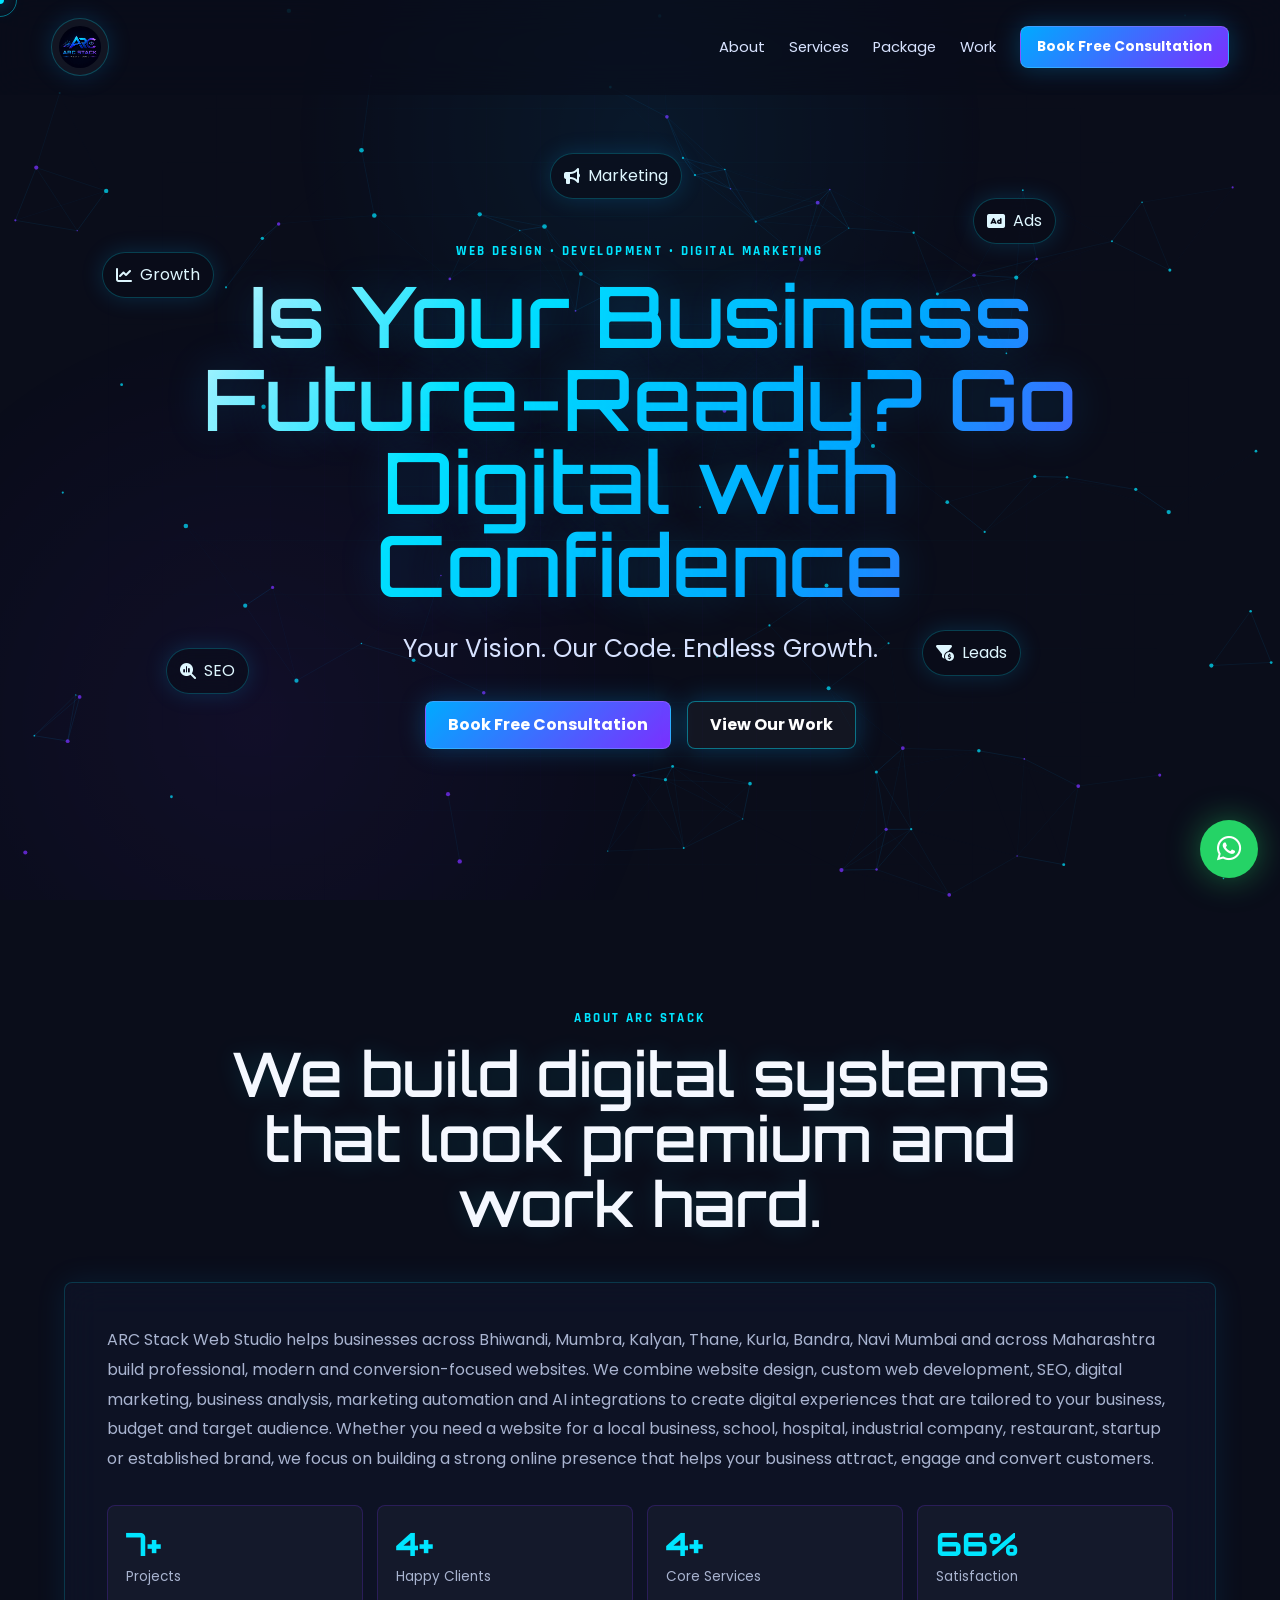
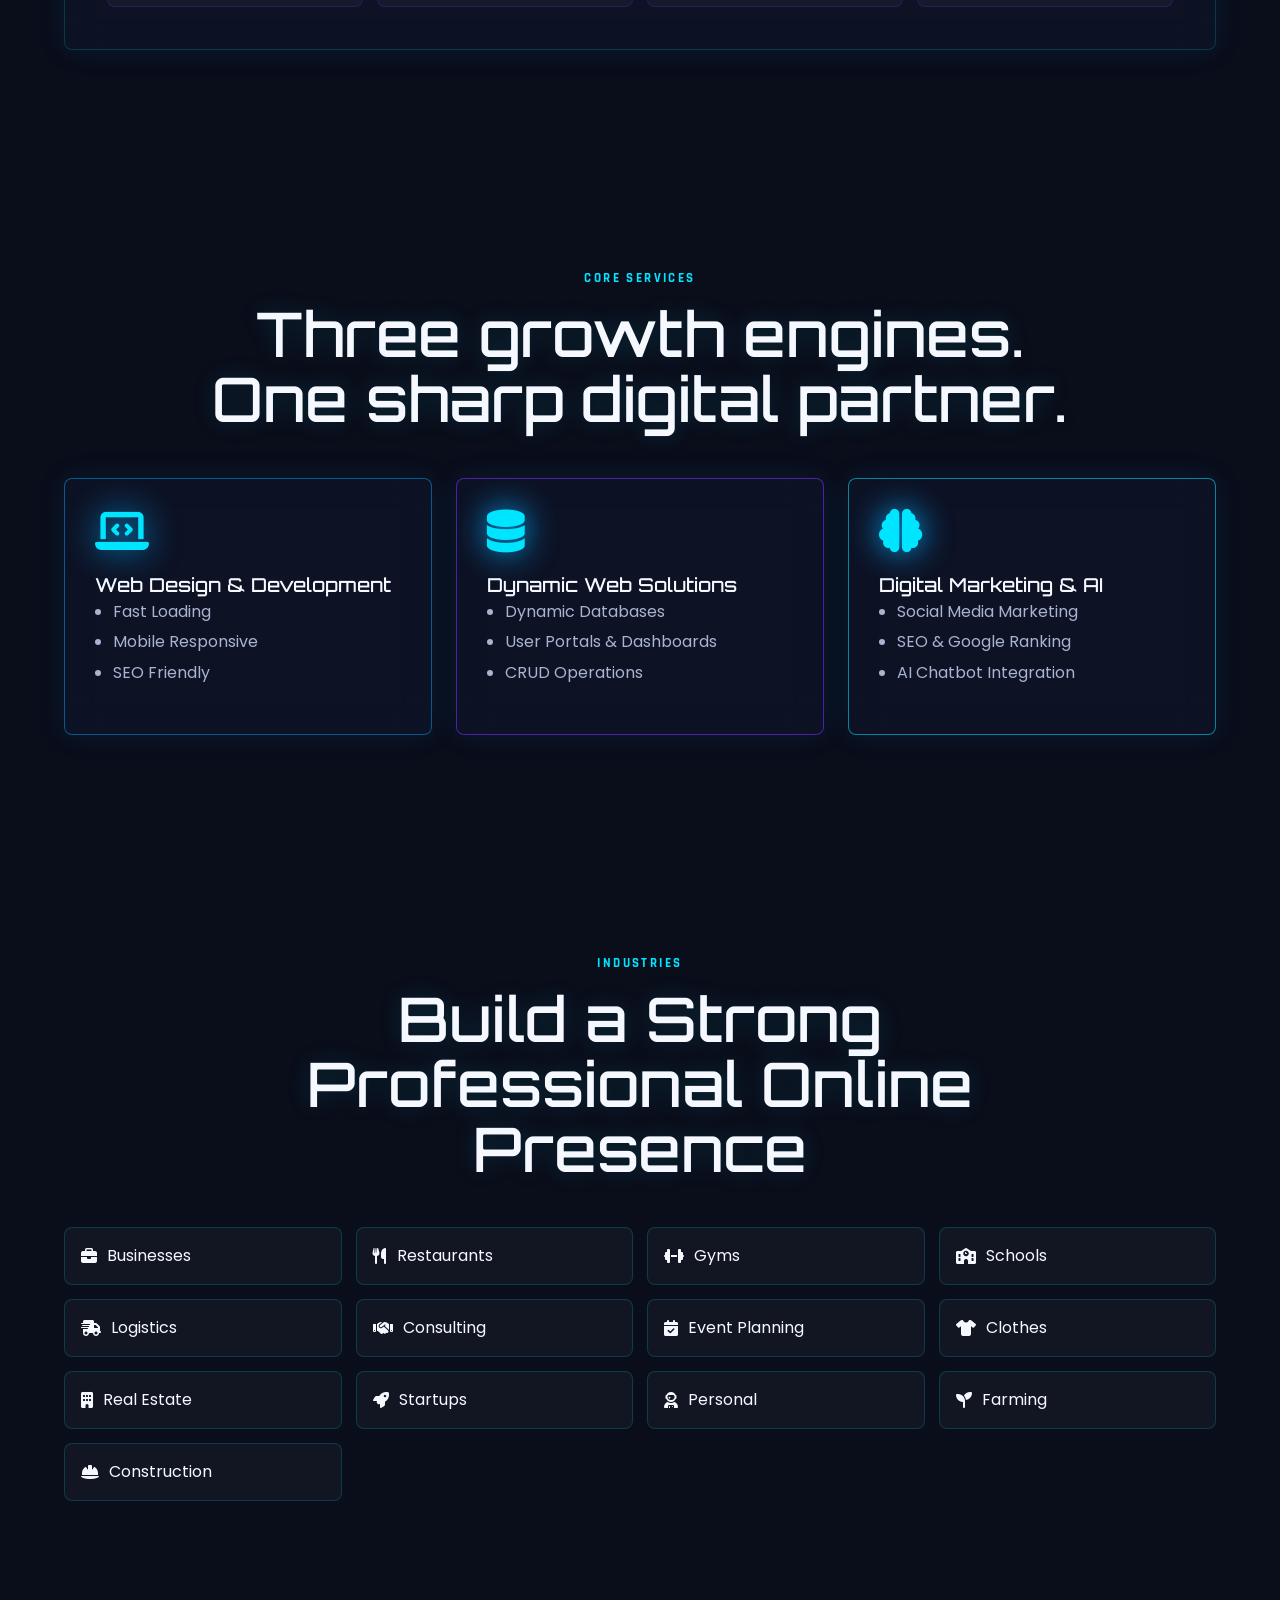
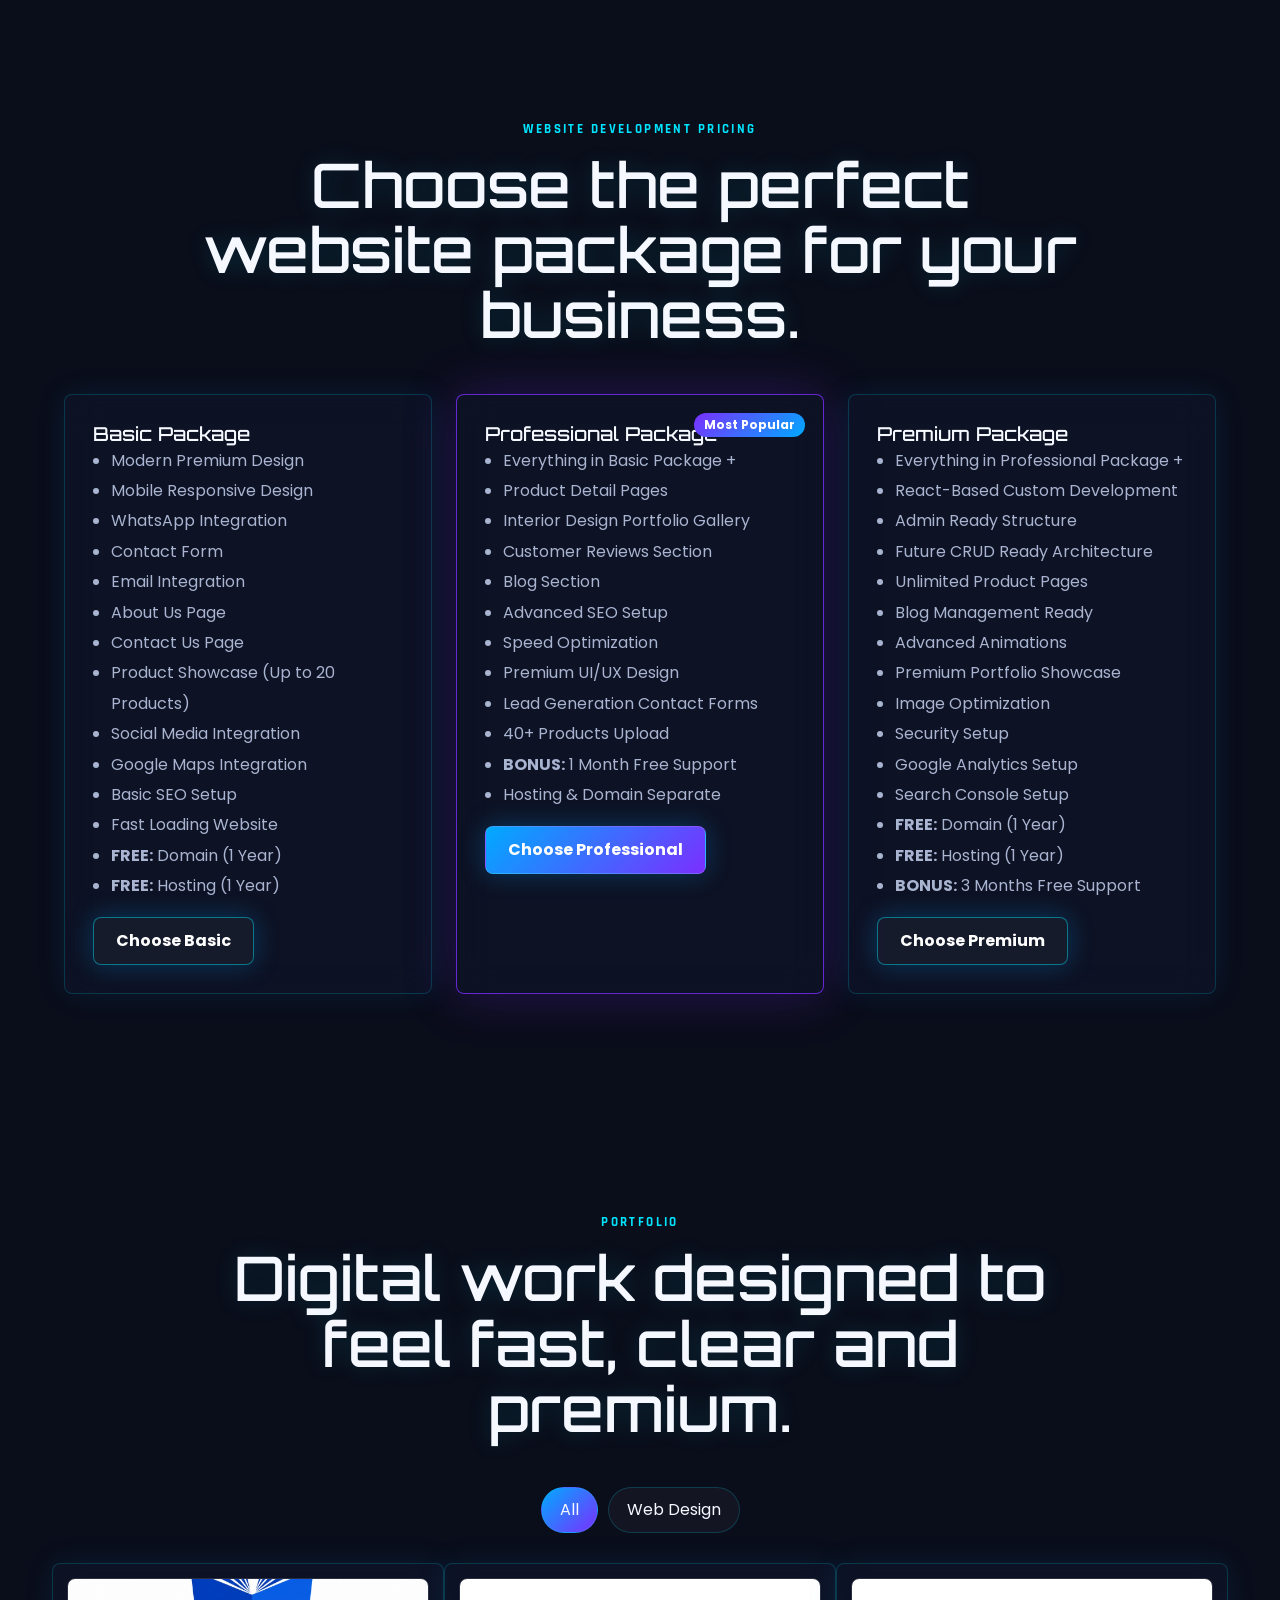
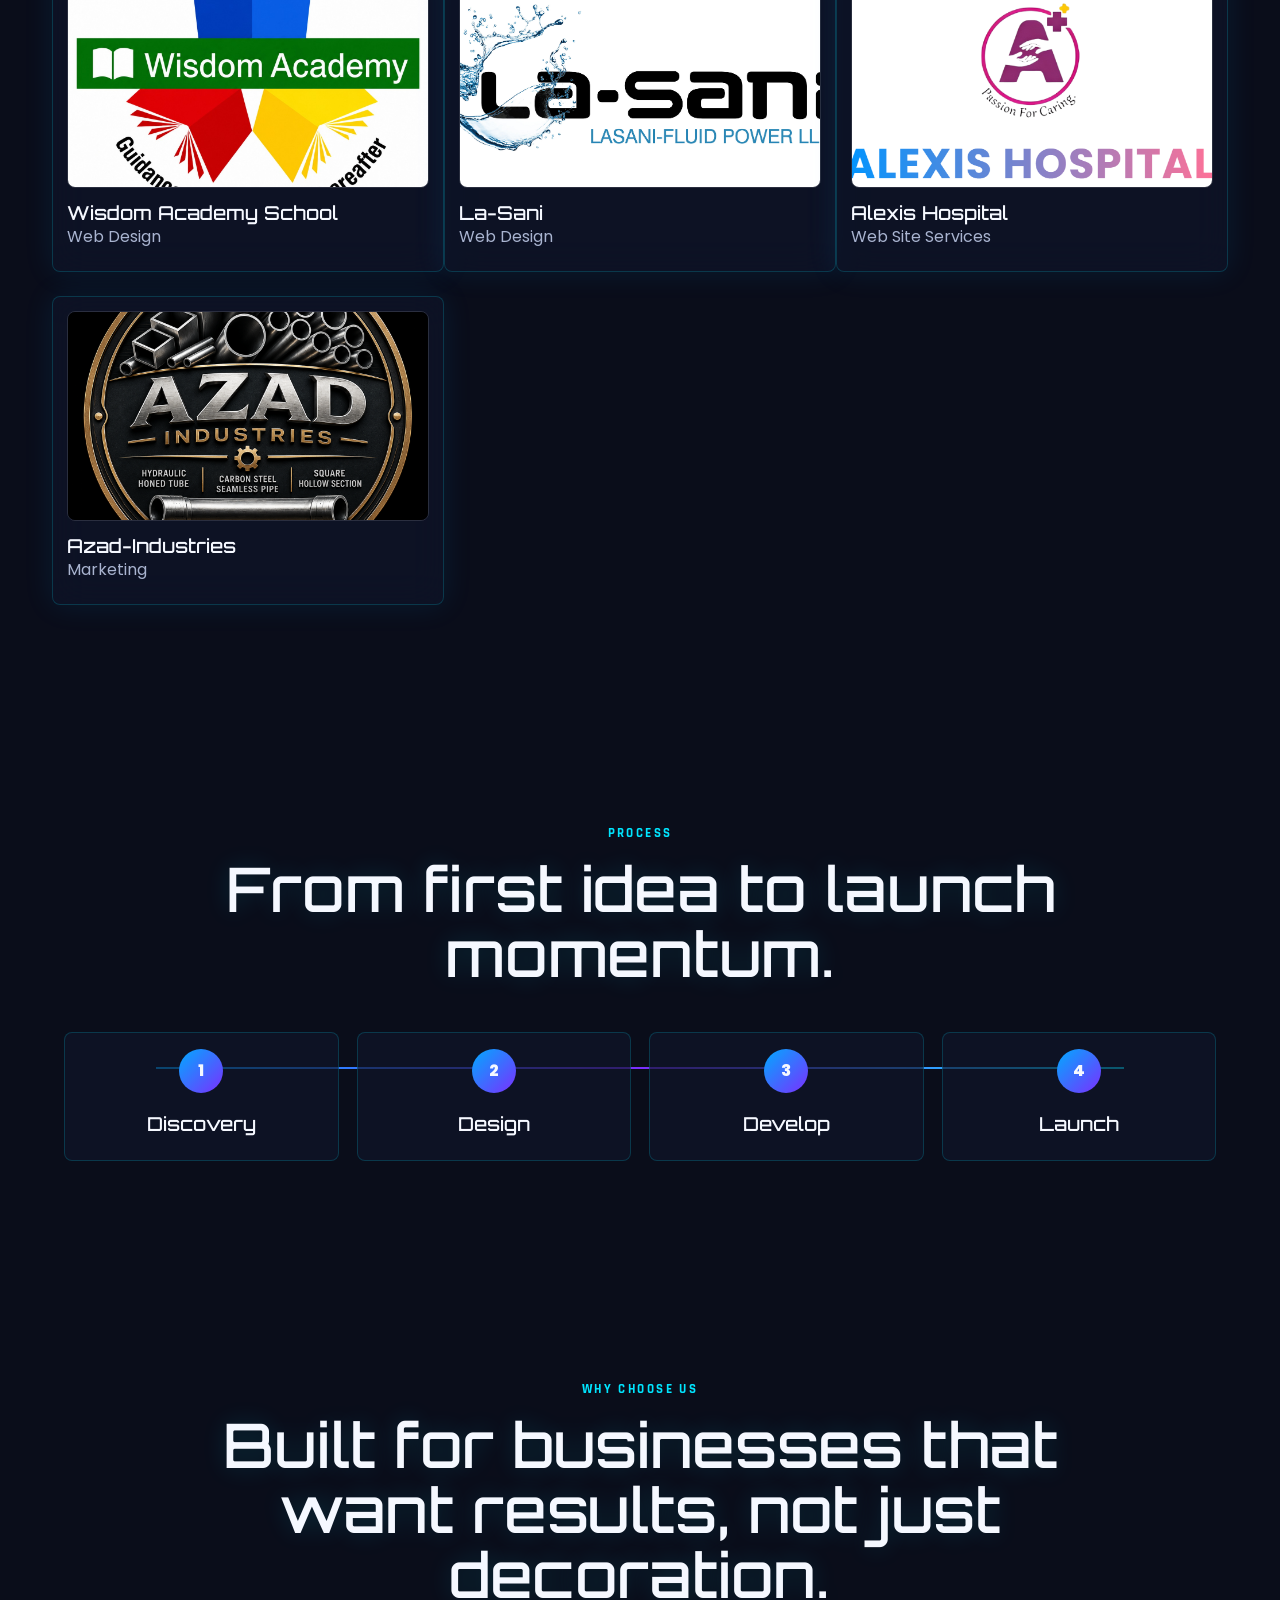
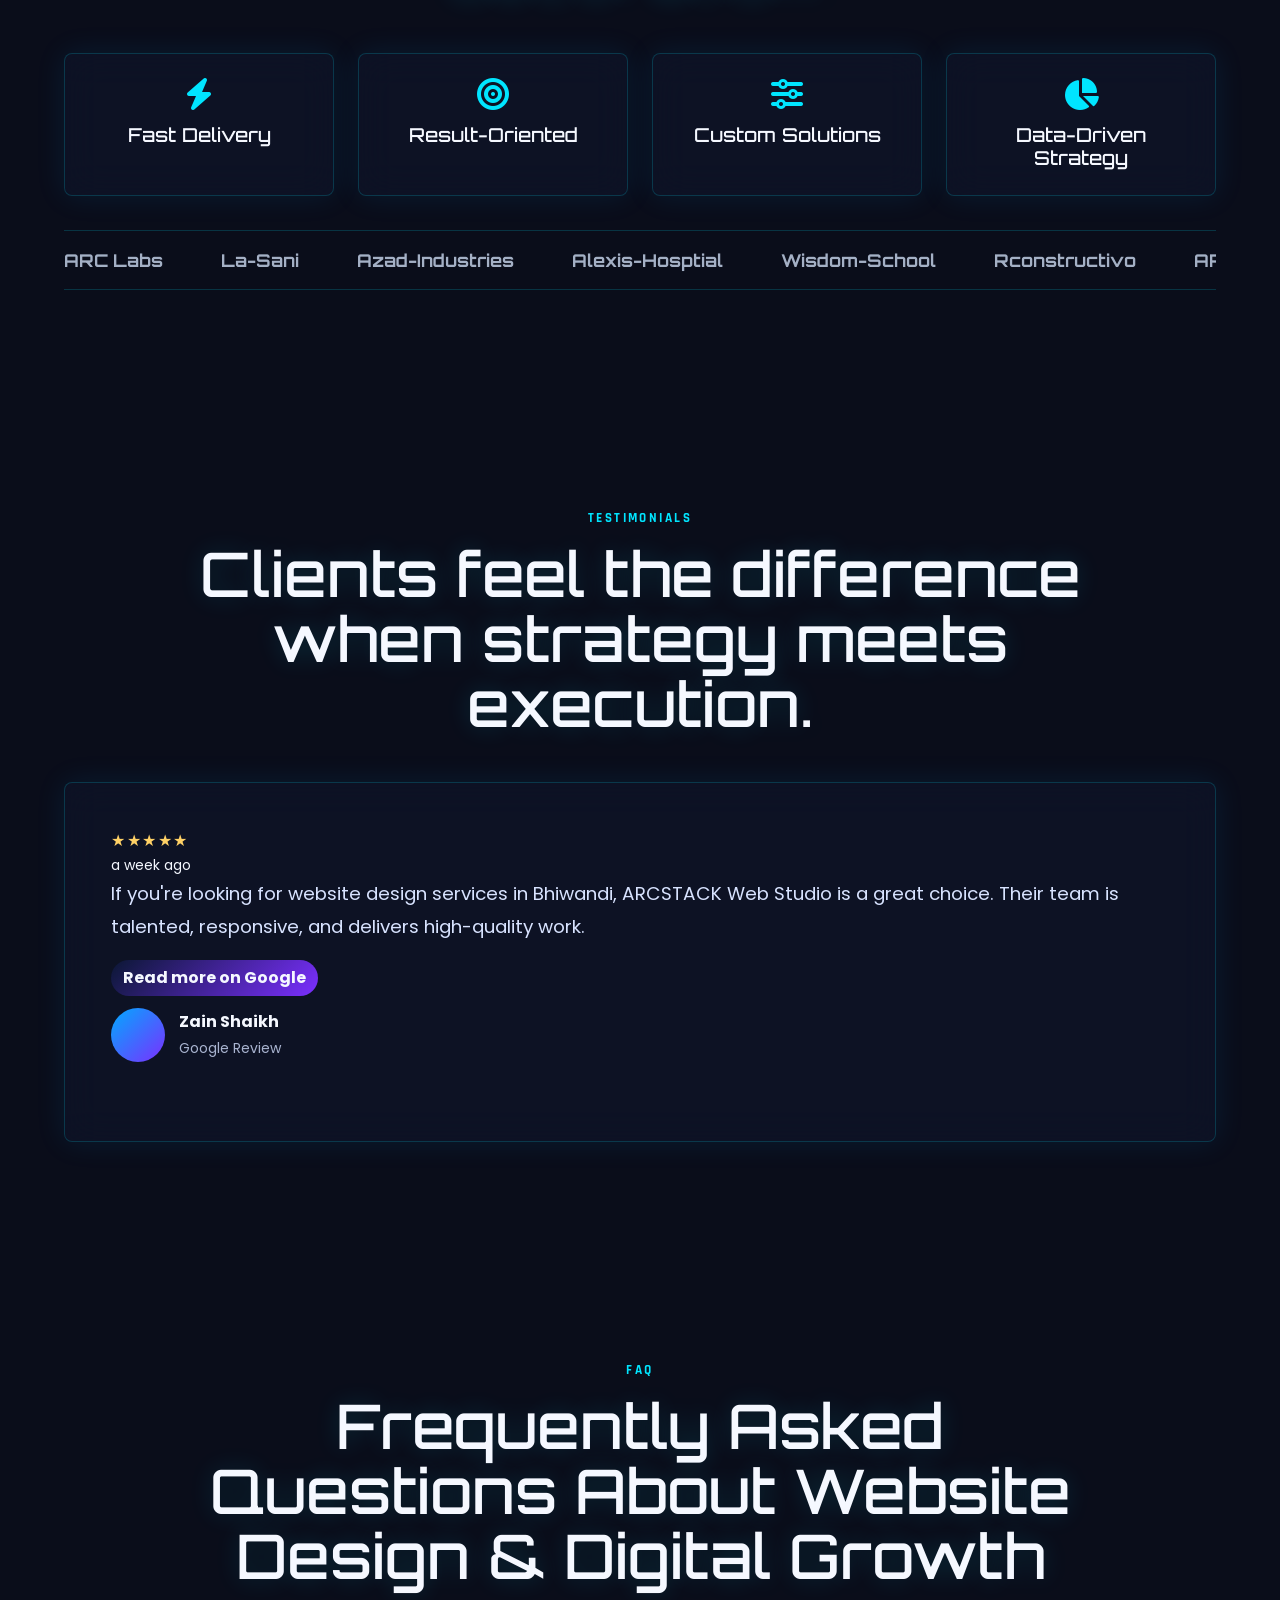
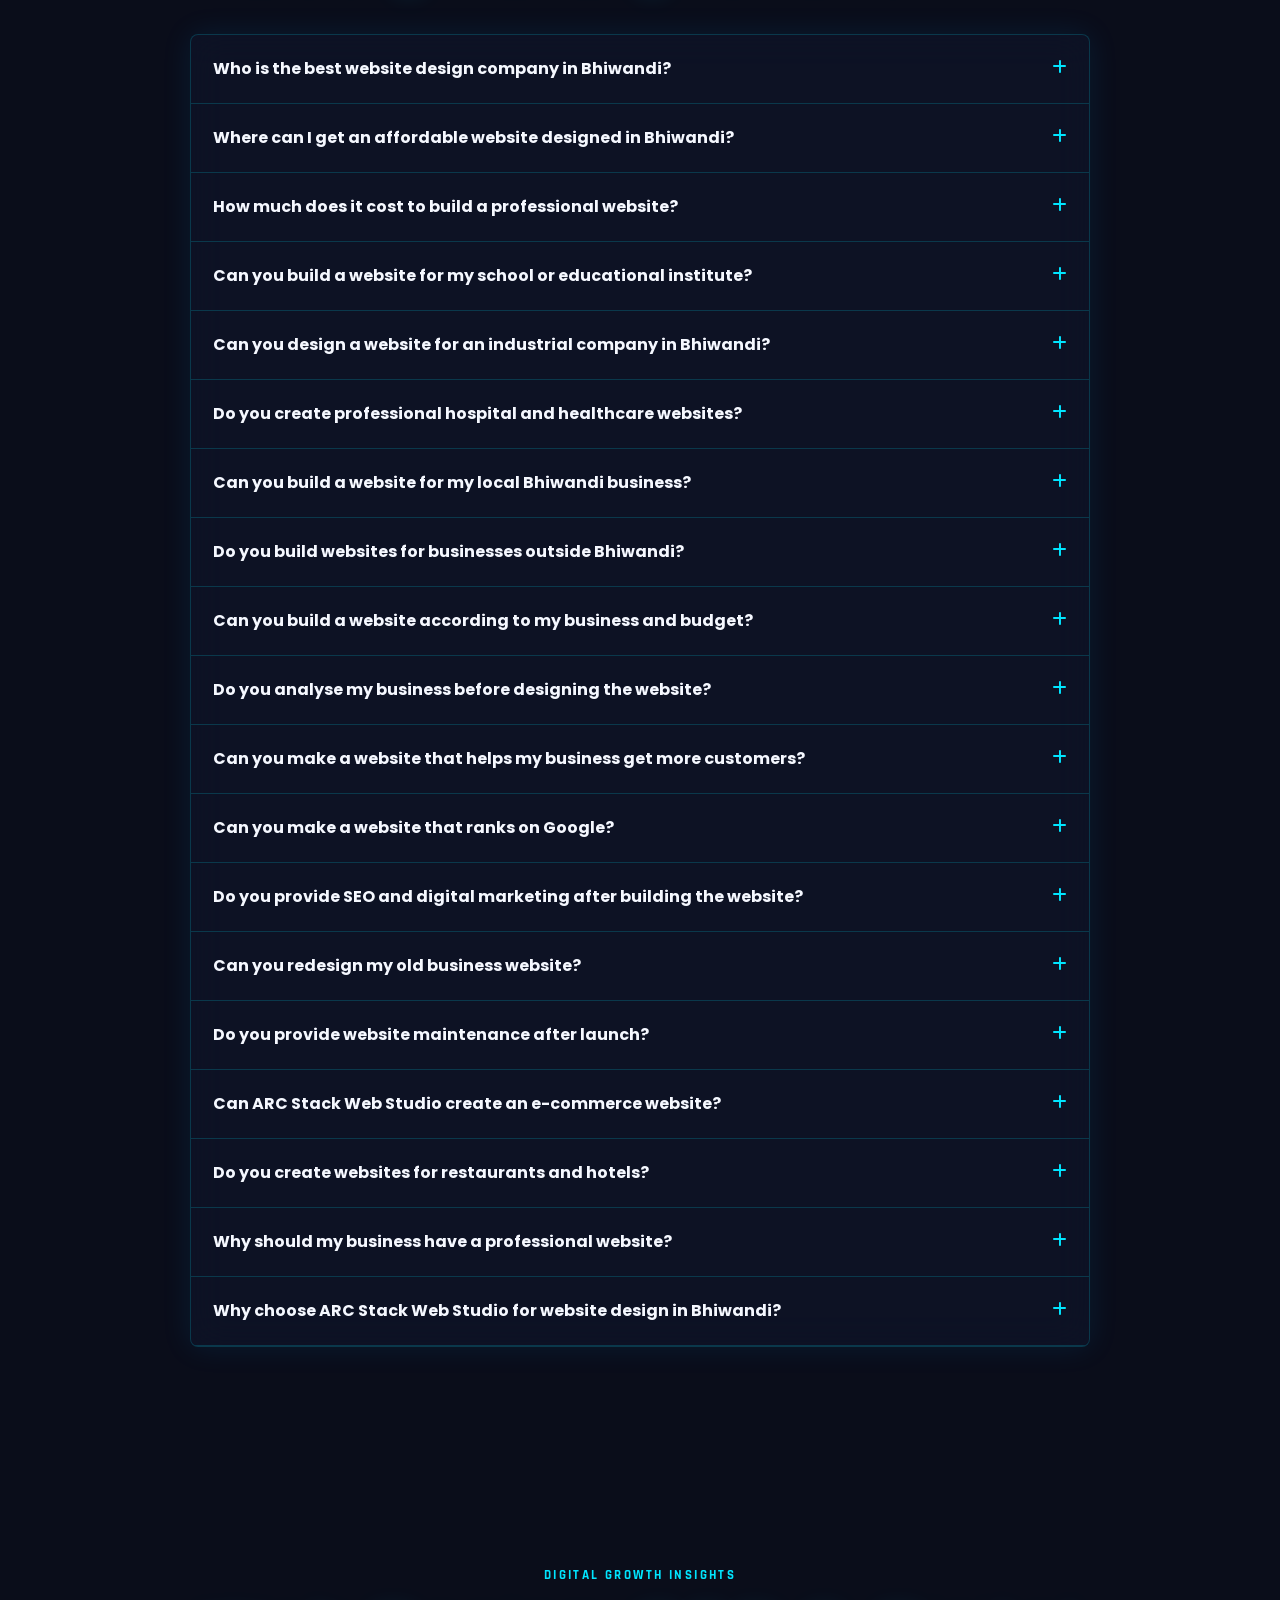
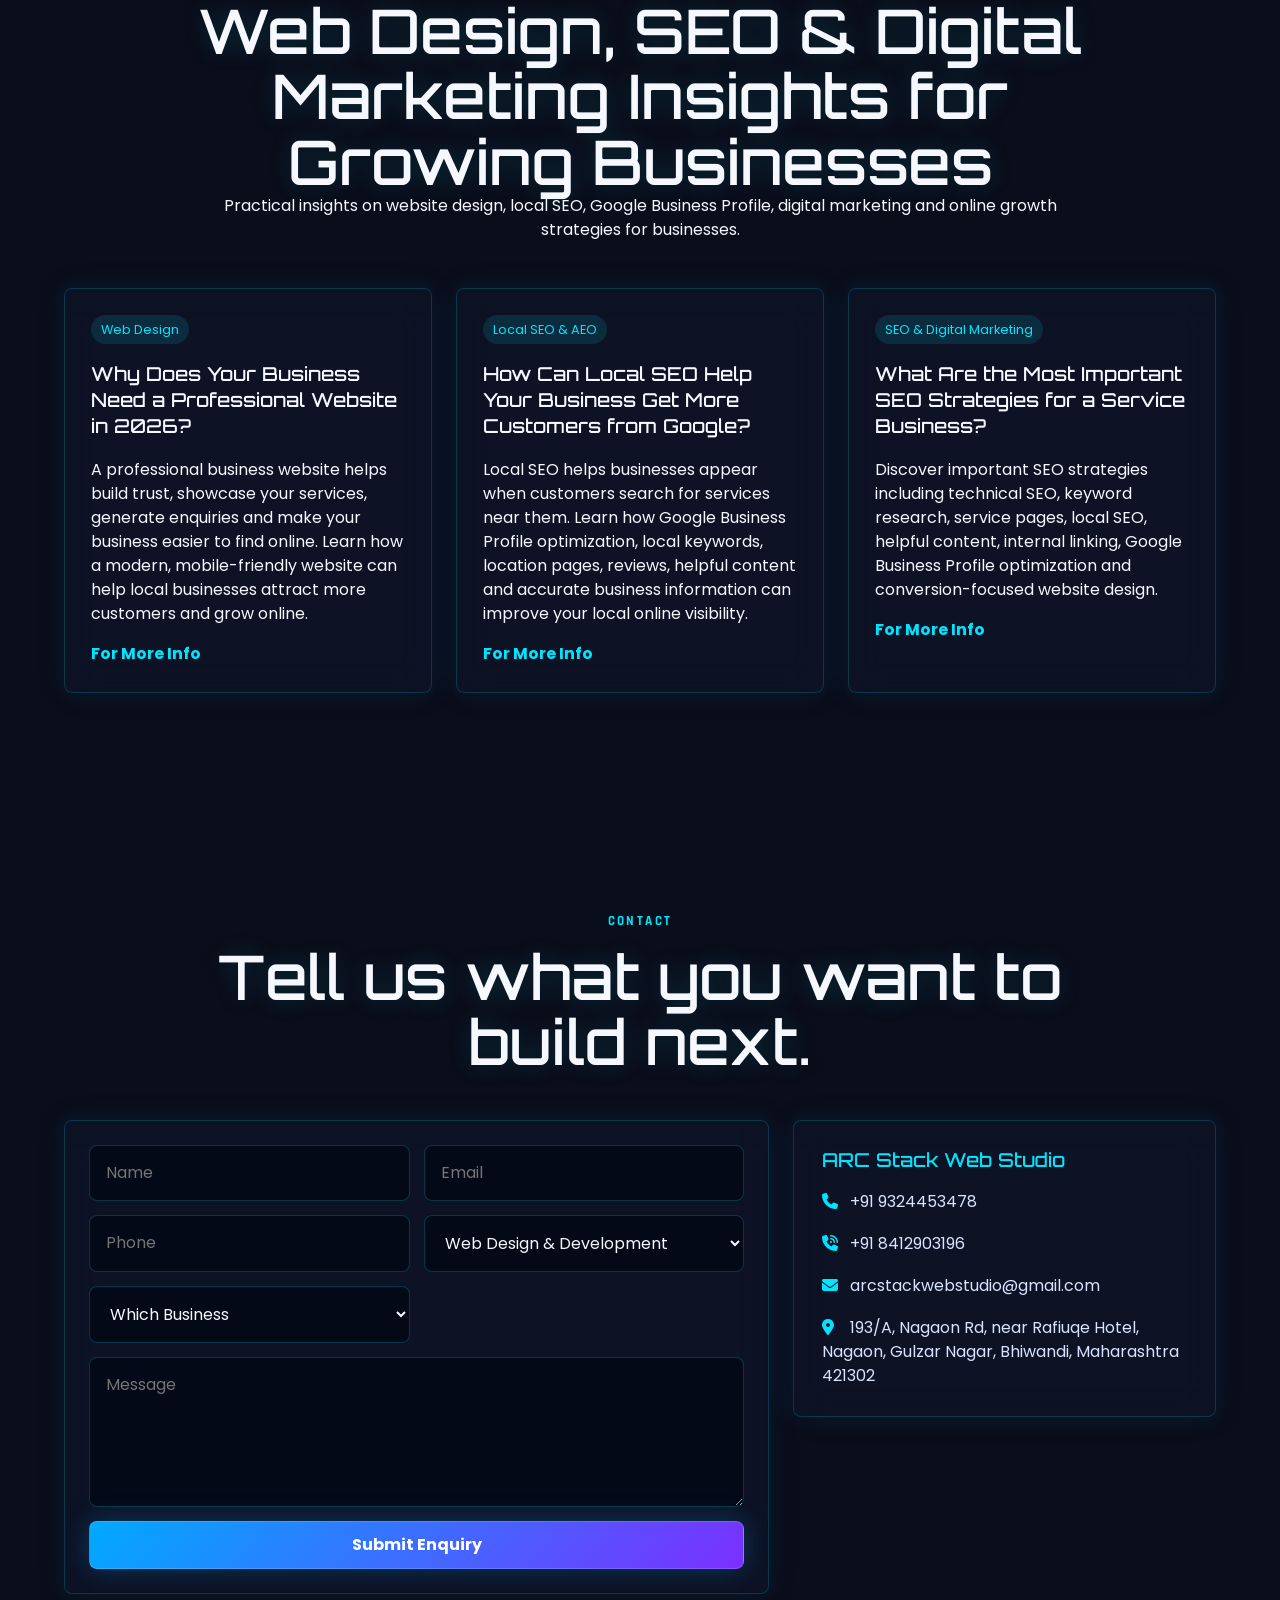
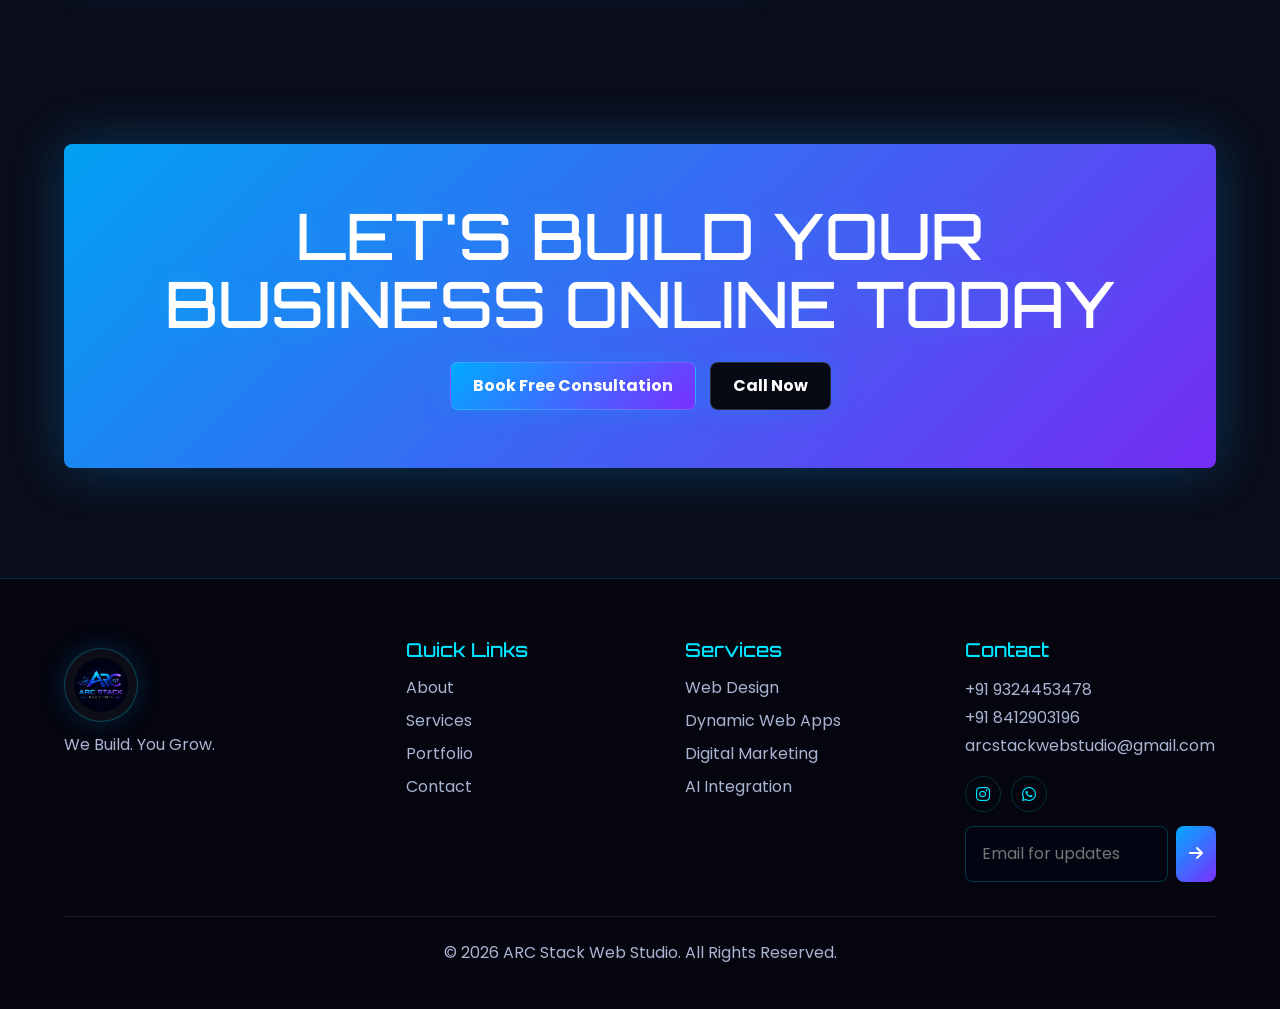
==== index.html @ 22559ca1 "New Update" ====
<!DOCTYPE html>
<html lang="en">

<head>
  <meta charset="UTF-8">
  <meta name="viewport" content="width=device-width, initial-scale=1.0">
  <meta name="description"
    content="ARC Stack Web Studio builds premium websites, dynamic web systems, SEO and digital marketing campaigns for future-ready businesses.">
  <meta name="keywords"
    content="ARC Stack Web Studio, web design, web development, digital marketing, SEO, AI chatbot, portfolio">
  <meta name="author" content="ARC Stack Web Studio">
  <meta property="og:title" content="ARC Stack Web Studio | Web Design, Development & Digital Marketing">
  <meta property="og:description" content="Your Vision. Our Code. Endless Growth.">
  <meta property="og:type" content="website">
  <meta property="og:url" content="https://www.arcstack.in">
  <meta property="og:image" content="https://www.arcstack.in/og-image.jpg">
  <meta name="theme-color" content="#0A0D1A">
  <link rel="icon" type="image/jpeg" href="assets/arc-stack-logo.jpeg">
  <title>ARC Stack Web Studio | Future-Ready Digital Growth</title>
  <link rel="preconnect" href="https://fonts.googleapis.com">
  <link rel="preconnect" href="https://fonts.gstatic.com" crossorigin>
  <link
    href="https://fonts.googleapis.com/css2?family=Orbitron:wght@600;700;800&family=Poppins:wght@300;400;500;600;700&family=Rajdhani:wght@500;600;700&display=swap"
    rel="stylesheet">
  <link rel="stylesheet" href="https://cdnjs.cloudflare.com/ajax/libs/font-awesome/6.5.2/css/all.min.css">
  <link href="https://cdn.jsdelivr.net/npm/bootstrap@5.3.3/dist/css/bootstrap.min.css" rel="stylesheet">
  <link rel="stylesheet" href="styles.css">
</head>

<body>
  <div class="loader" id="loader" aria-hidden="true">
    <img class="loader-mark" src="assets/arc-stack-logo.jpeg" alt="ARC Stack Web Studio logo">
    <div class="loader-line"></div>
  </div>

  <div class="cursor-dot" id="cursorDot"></div>
  <div class="cursor-ring" id="cursorRing"></div>
  <canvas id="particleCanvas" aria-hidden="true"></canvas>

  <header class="site-header" id="siteHeader">
    <a class="logo" href="index.html" aria-label="ARC Stack Web Studio home">
      <img src="assets/arc-stack-logo.jpeg" alt="ARC Stack Web Studio logo">
    </a>
    <button class="nav-toggle" id="navToggle" aria-label="Open navigation" aria-expanded="false">
      <span></span><span></span><span></span>
    </button>
    <nav class="nav-links" id="navLinks">
      <a href="#about">About</a>
      <a href="#services">Services</a>
      <a href="#package">Package</a>
      <a href="#portfolio">Work</a>
      <!-- <a href="#contact">Contact</a> -->
      <a class="btn btn-small magnetic" href="#contact">Book Free Consultation</a>
    </nav>
  </header>

  <main>
    <section class="hero section" id="hero">
      <div class="circuit-grid"></div>
      <div class="floating-icons" aria-hidden="true">
        <span style="--x:8%;--y:28%;--d:0s"><i class="fa-solid fa-chart-line"></i> Growth</span>
        <span style="--x:76%;--y:22%;--d:1s"><i class="fa-solid fa-rectangle-ad"></i> Ads</span>
        <span style="--x:13%;--y:72%;--d:2s"><i class="fa-solid fa-magnifying-glass-chart"></i> SEO</span>
        <span style="--x:72%;--y:70%;--d:.5s"><i class="fa-solid fa-filter-circle-dollar"></i> Leads</span>
        <span style="--x:43%;--y:17%;--d:1.5s"><i class="fa-solid fa-bullhorn"></i> Marketing</span>
      </div>
      <div class="hero-content reveal">
        <p class="eyebrow">Web Design • Development • Digital Marketing</p>
        <h1>Is Your Business Future-Ready? Go Digital with Confidence</h1>
        <p class="hero-subtitle">Your Vision. Our Code. Endless Growth.</p>
        <div class="hero-actions">
          <a class="btn magnetic" href="#contact">Book Free Consultation</a>
          <a class="btn btn-outline magnetic" href="#portfolio">View Our Work</a>
        </div>
      </div>
    </section>

    <section class="section about" id="about">
      <div class="section-heading reveal">
        <p class="eyebrow">About ARC Stack</p>
        <h2>We build digital systems that look premium and work hard.</h2>
      </div>
      <div class="about-grid">
        <div class="glass-panel reveal">
          <p>ARC Stack Web Studio helps businesses across Bhiwandi, Mumbra, Kalyan, Thane, Kurla, Bandra, Navi Mumbai
            and across
            Maharashtra build professional, modern and conversion-focused websites. We combine website design, custom
            web development,
            SEO, digital marketing, business analysis, marketing automation and AI integrations to create digital
            experiences that
            are tailored to your business, budget and target audience. Whether you need a website for a local business,
            school, hospital,
            industrial company, restaurant, startup or established brand, we focus on building a strong online presence
            that helps your
            business attract, engage and convert customers.</p>
          <div class="stats-grid">
            <div><strong data-count="07">0</strong><span>Projects</span></div>
            <div><strong data-count="04">0</strong><span>Happy Clients</span></div>
            <div><strong data-count="04">0</strong><span>Core Services</span></div>
            <div><strong data-count="99">0</strong><span>Satisfaction</span></div>
          </div>
        </div>
        <!-- <div class="team-card reveal">
          <div class="team-orbit"></div>
          <i class="fa-solid fa-users-viewfinder"></i>
          <span>Team Photo Placeholder</span>
        </div>
      </div> -->
    </section>

    <section class="section" id="services">
      <div class="section-heading reveal">
        <p class="eyebrow">Core Services</p>
        <h2>Three growth engines. One sharp digital partner.</h2>
      </div>
      <div class="service-grid">
        <article class="service-card tilt reveal blue">
          <i class="fa-solid fa-laptop-code"></i>
          <h3>Web Design & Development</h3>
          <ul>
            <li>Fast Loading</li>
            <li>Mobile Responsive</li>
            <li>SEO Friendly</li>
          </ul>
        </article>
        <article class="service-card tilt reveal purple">
          <i class="fa-solid fa-database"></i>
          <h3>Dynamic Web Solutions</h3>
          <ul>
            <li>Dynamic Databases</li>
            <li>User Portals & Dashboards</li>
            <li>CRUD Operations</li>
          </ul>
        </article>
        <article class="service-card tilt reveal cyan">
          <i class="fa-solid fa-brain"></i>
          <h3>Digital Marketing & AI</h3>
          <ul>
            <li>Social Media Marketing</li>
            <li>SEO & Google Ranking</li>
            <li>AI Chatbot Integration</li>
          </ul>
        </article>
      </div>
    </section>

    <section class="section industries" id="industries">
      <div class="section-heading reveal">
        <p class="eyebrow">Industries</p>
        <h2>Build a Strong Professional Online Presence</h2>
      </div>
      <div class="industry-grid reveal">
        <span><i class="fa-solid fa-briefcase"></i>Businesses</span>
        <span><i class="fa-solid fa-utensils"></i>Restaurants</span>
        <span><i class="fa-solid fa-dumbbell"></i>Gyms</span>
        <span><i class="fa-solid fa-school"></i>Schools</span>
        <span><i class="fa-solid fa-truck-fast"></i>Logistics</span>
        <span><i class="fa-solid fa-handshake"></i>Consulting</span>
        <span><i class="fa-solid fa-calendar-check"></i>Event Planning</span>
        <span><i class="fa-solid fa-shirt"></i>Clothes</span>
        <span><i class="fa-solid fa-building"></i>Real Estate</span>
        <span><i class="fa-solid fa-rocket"></i>Startups</span>
        <span><i class="fa-solid fa-user-astronaut"></i>Personal</span>
        <span><i class="fa-solid fa-seedling"></i>Farming</span>
        <span><i class="fa-solid fa-helmet-safety"></i>Construction</span>
      </div>
    </section>

    <section class="section" id="package">
      <div class="section-heading reveal">
        <p class="eyebrow">Website Development Pricing</p>
        <h2>Choose the perfect website package for your business.</h2>
      </div>

      <div class="pricing-grid">

        <!-- Basic Package -->
        <article class="price-card reveal">
          <h3>Basic Package</h3>
          <!-- <div class="price">₹32,999</div> -->

          <ul>
            <li>Modern Premium Design</li>
            <li>Mobile Responsive Design</li>
            <li>WhatsApp Integration</li>
            <li>Contact Form</li>
            <li>Email Integration</li>
            <li>About Us Page</li>
            <li>Contact Us Page</li>
            <li>Product Showcase (Up to 20 Products)</li>
            <li>Social Media Integration</li>
            <li>Google Maps Integration</li>
            <li>Basic SEO Setup</li>
            <li>Fast Loading Website</li>
            <li><strong>FREE:</strong> Domain (1 Year)</li>
            <li><strong>FREE:</strong> Hosting (1 Year)</li>
          </ul>

          <a class="btn btn-outline magnetic" href="#contact">Choose Basic</a>
        </article>

        <!-- Professional Package -->
        <article class="price-card featured reveal">
          <div class="badge">Most Popular</div>

          <h3>Professional Package</h3>
          <!-- <div class="price">₹51,999</div> -->

          <ul>
            <li>Everything in Basic Package +</li>
            <li>Product Detail Pages</li>
            <li>Interior Design Portfolio Gallery</li>
            <li>Customer Reviews Section</li>
            <li>Blog Section</li>
            <li>Advanced SEO Setup</li>
            <li>Speed Optimization</li>
            <li>Premium UI/UX Design</li>
            <li>Lead Generation Contact Forms</li>
            <li>40+ Products Upload</li>
            <li><strong>BONUS:</strong> 1 Month Free Support</li>
            <li>Hosting & Domain Separate</li>
          </ul>

          <a class="btn magnetic" href="#contact">Choose Professional</a>
        </article>

        <!-- Premium Package -->
        <article class="price-card reveal">
          <h3>Premium Package</h3>
          <!-- <div class="price">₹99,999</div> -->

          <ul>
            <li>Everything in Professional Package +</li>
            <li>React-Based Custom Development</li>
            <li>Admin Ready Structure</li>
            <li>Future CRUD Ready Architecture</li>
            <li>Unlimited Product Pages</li>
            <li>Blog Management Ready</li>
            <li>Advanced Animations</li>
            <li>Premium Portfolio Showcase</li>
            <li>Image Optimization</li>
            <li>Security Setup</li>
            <li>Google Analytics Setup</li>
            <li>Search Console Setup</li>
            <li><strong>FREE:</strong> Domain (1 Year)</li>
            <li><strong>FREE:</strong> Hosting (1 Year)</li>
            <li><strong>BONUS:</strong> 3 Months Free Support</li>
          </ul>

          <a class="btn btn-outline magnetic" href="#contact">Choose Premium</a>
        </article>

      </div>
    </section>

    <!-- Digital work designed -->
    <!-- <section class="section" id="pricing">
      <div class="section-heading reveal">
        <p class="eyebrow">Digital Marketing Pricing</p>
        <h2>Clear packages for predictable growth.</h2>
      </div>
      <div class="pricing-grid">
        <article class="price-card reveal">
          <h3>Starter</h3>
          <div class="price">₹19,999<span>/month</span></div>
          <ul>
            <li>Google Business Profile Optimization</li>
            <li>Instagram Marketing</li>
            <li>Facebook Marketing</li>
            <li>WhatsApp Business Setup</li>
            <li>12 Creative Posts/Month</li>
            <li>Monthly Performance Report</li>
            <li>Basic Competitor Analysis</li>
            <li>BONUS: Social Media Profile Optimization</li>
          </ul>
          <a class="btn btn-outline magnetic" href="#contact">Choose Starter</a>
        </article>
        <article class="price-card featured reveal">
          <div class="badge">Most Popular</div>
          <h3>Growth</h3>
          <div class="price">₹32,999<span>/month</span></div>
          <ul>
            <li>Everything in Starter + Local SEO Optimization</li>
            <li>Meta Ads Management</li>
            <li>Review Management</li>
            <li>Festival Campaigns</li>
            <li>20 Creative Posts/Month</li>
            <li>Reels & Story Marketing</li>
            <li>Lead Generation Campaigns</li>
            <li>Monthly Strategy Call</li>
            <li>BONUS: Free Ad Creative Design + Priority Support</li>
          </ul>
          <a class="btn magnetic" href="#contact">Choose Growth</a>
        </article>
        <article class="price-card reveal">
          <h3>Premium</h3>
          <div class="price">₹55,999<span>/month</span></div>
          <ul>
            <li>Everything in Growth + Google Ads Management</li>
            <li>Website Management</li>
            <li>Influencer Marketing</li>
            <li>Corporate Lead Generation</li>
            <li>Advanced Reporting Dashboard</li>
            <li>Conversion Tracking Setup</li>
            <li>Landing Page Optimization</li>
            <li>30+ Creative Posts & Reels</li>
            <li>Advanced Audience Targeting</li>
            <li>BONUS: Dedicated Account Manager + Weekly Performance Review + Premium Marketing Strategy</li>
          </ul>
          <a class="btn btn-outline magnetic" href="#contact">Choose Premium</a>
        </article>
      </div>
    </section> -->

    <!-- My Projects -->
    <section class="section" id="portfolio">
      <div class="section-heading reveal">
        <p class="eyebrow">Portfolio</p>
        <h2>Digital work designed to feel fast, clear and premium.</h2>
      </div>
      <div class="filters reveal" role="tablist" aria-label="Portfolio filters">
        <button class="active" data-filter="all">All</button>
        <button data-filter="web">Web Design</button>
      </div>
      <div class="portfolio-grid row g-4">

        <article class="project-card reveal col-12 col-md-6 col-lg-4" data-category="web">
          <div class="mockup">
            <img src="./assets/Wisdom-school-logo.jpeg" alt="Wisdom Academy School Logo">
          </div>
          <h3>Wisdom Academy School</h3>
          <p>Web Design</p>
          <a href="https://wisdomacademyschool.com/" target="_blank" rel="noopener noreferrer">
            View Project
          </a>
        </article>

        <article class="project-card reveal col-12 col-md-6 col-lg-4" data-category="web">
          <div class="mockup">
            <img src="./assets/lasani-logo-white.png" alt="La-Sani Logo">
          </div>
          <h3>La-Sani</h3>
          <p>Web Design </p><a href="https://www.la-sani.com/">View Project</a>
        </article>

        <article class="project-card reveal col-12 col-md-6 col-lg-4" data-category="web">
          <div class="mockup">
            <img src="./assets/alexis-hospital.png" alt="ALEXIS HOSPITAL">
          </div>
          <h3>Alexis Hospital</h3>
          <p>Web Site Services</p><a href="https://www.alexishospitalbhiwandi.com/">View Project</a>
        </article>

        <article class="project-card reveal col-12 col-md-6 col-lg-4" data-category="marketing">
          <div class="mockup ">
            <img src="./assets/Logo-Fav.png" alt="Azad-Industries Logo">
          </div>
          <h3>Azad-Industries</h3>
          <p>Marketing </p><a href="https://www.azadindustries.store/">View Project</a>
        </article>

        <!-- <article class="project-card reveal col-12 col-md-6 col-lg-4" data-category="seo">
          <div class="mockup ">
            <img src="./assets/Logistic.png" alt="LogisticIndustries Logo">
          </div>
          <h3>LogisticIndustries</h3>
          <p>Marketing</p><a href="https://ashh-khan.github.io/Ashnab-LogisticIndustries/">View Project</a>
        </article> -->
      </div>
    </section>

    <section class="section process" id="process">
      <div class="section-heading reveal">
        <p class="eyebrow">Process</p>
        <h2>From first idea to launch momentum.</h2>
      </div>
      <div class="process-line reveal">
        <div><span>1</span>
          <h3>Discovery</h3>
        </div>
        <div><span>2</span>
          <h3>Design</h3>
        </div>
        <div><span>3</span>
          <h3>Develop</h3>
        </div>
        <div><span>4</span>
          <h3>Launch</h3>
        </div>
      </div>
    </section>

    <section class="section why" id="why">
      <div class="section-heading reveal">
        <p class="eyebrow">Why Choose Us</p>
        <h2>Built for businesses that want results, not just decoration.</h2>
      </div>
      <div class="feature-grid">
        <div class="feature reveal"><i class="fa-solid fa-bolt"></i>
          <h3>Fast Delivery</h3>
        </div>
        <div class="feature reveal"><i class="fa-solid fa-bullseye"></i>
          <h3>Result-Oriented</h3>
        </div>
        <div class="feature reveal"><i class="fa-solid fa-sliders"></i>
          <h3>Custom Solutions</h3>
        </div>
        <div class="feature reveal"><i class="fa-solid fa-chart-pie"></i>
          <h3>Data-Driven Strategy</h3>
        </div>
      </div>
      <div class="logo-marquee reveal">
        <div><span>ARC
            Labs</span><span>La-Sani</span><span>Azad-Industries</span><span>Alexis-Hosptial</span><span>Wisdom-School</span><span>Rconstructivo</span><span>ARC
            Labs</span><span>Gazaal-Abaya</span><span>La-Sani</span></div>
      </div>
    </section>

    <section class="section testimonials" id="testimonials">
      <div class="section-heading reveal">
        <p class="eyebrow">Testimonials</p>
        <h2>Clients feel the difference when strategy meets execution.</h2>
      </div>
      <div class="testimonial-shell reveal">
        <div class="testimonial-track" id="testimonialTrack">
          <article>
            <div class="stars">★★★★★</div>
            <small class="review-date">a week ago</small>
            <p class="review-text">
              Excellent work by the ARC STACK Web Studio team. They Professional team with creative ideas and fast
              service in Bhiwandi. They made the whole website development process easy and stress free. I am happy with
              the quality of work and support.
            </p>
            <a href="https://www.google.com/maps/contrib/113492910706379767014/reviews/@19.3018435,73.0702291,17z/data=!3m1!4b1!4m3!8m2!3m1!1e1?hl=en-GB&entry=ttu&g_ep=EgoyMDI2MDgwNS4xIKXMDSoASAFQAw%3D%3D"
              target="_blank" rel="noopener noreferrer" class="google-review-link">Read more on Google</a>
            <div class="client"><span></span><strong>Kaniz Fatema Shaikh</strong><small>Google Review</small></div>
          </article>
          <article>
            <div class="stars">★★★★★</div>
            <small class="review-date">a week ago</small>
            <p class="review-text">
              If you're looking for website design services in Bhiwandi, ARCSTACK Web Studio is a great choice. Their
              team is talented, responsive, and delivers high-quality work.
            </p>
            <a href="https://www.google.com/maps/contrib/106813891261470669060/place/ChIJwwBx5_W95zsRaUCs-b3EvB0/@19.3018435,73.0702291,17z/data=!4m6!1m5!8m4!1e1!2s106813891261470669060!3m1!1e1?hl=en-GB&entry=ttu&g_ep=EgoyMDI2MDgwNS4xIKXMDSoASAFQAw%3D%3D"
              target="_blank" rel="noopener noreferrer" class="google-review-link">Read more on Google</a>
            <div class="client"><span></span><strong>Zain Shaikh</strong><small>Google Review</small></div>
          </article>
          <article>
            <div class="stars">★★★★★</div>
            <small class="review-date">a week ago</small>
            <p class="review-text">
              ARC STACK Web Studio did an amazing job designing our website. Their team is professional, creative, and
              delivers excellent quality in Bhiwandi.
            </p>
            <a href="https://www.google.com/maps/contrib/108896354093778835735/place/ChIJwwBx5_W95zsRaUCs-b3EvB0/@19.3018435,73.0650793,16z/data=!4m6!1m5!8m4!1e1!2s108896354093778835735!3m1!1e1?hl=en-GB&entry=ttu&g_ep=EgoyMDI2MDgwNS4xIKXMDSoASAFQAw%3D%3D"
              target="_blank" rel="noopener noreferrer" class="google-review-link">Read more on Google</a>
            <div class="client"><span></span><strong>Shaikh Kaif</strong><small>Google Review</small></div>
          </article>
        </div>
      </div>
    </section>

    <!-- FAQ Questions  -->
    <section class="section faq" id="faq">
      <div class="section-heading reveal">
        <p class="eyebrow">FAQ</p>
        <h2>Frequently Asked Questions About Website Design & Digital Growth</h2>
      </div>

      <div class="faq-list reveal">
        <button class="faq-item">
          <span>Who is the best website design company in Bhiwandi?</span>
          <i class="fa-solid fa-plus"></i>
          <p>
            ARC Stack Web Studio provides professional website design and development
            for businesses in Bhiwandi and nearby areas, with a focus on modern design,
            business goals, SEO, performance and lead generation.
          </p>
        </button>

        <button class="faq-item">
          <span>Where can I get an affordable website designed in Bhiwandi?</span>
          <i class="fa-solid fa-plus"></i>
          <p>
            ARC Stack Web Studio offers professional and budget-friendly website
            solutions for startups, small businesses, schools, hospitals, restaurants
            and industrial companies in Bhiwandi.
          </p>
        </button>

        <button class="faq-item">
          <span>How much does it cost to build a professional website?</span>
          <i class="fa-solid fa-plus"></i>
          <p>
            Website cost depends on the number of pages, design requirements,
            functionality, content, SEO and integrations. We provide website packages
            based on the actual requirements and budget of the business.
          </p>
        </button>

        <button class="faq-item">
          <span>Can you build a website for my school or educational institute?</span>
          <i class="fa-solid fa-plus"></i>
          <p>
            Yes. We design professional school and education websites with sections
            for admissions, academics, facilities, events, galleries, notices,
            contact information, enquiry forms and other school requirements.
          </p>
        </button>

        <button class="faq-item">
          <span>Can you design a website for an industrial company in Bhiwandi?</span>
          <i class="fa-solid fa-plus"></i>
          <p>
            Yes. We create industrial and manufacturing websites that showcase
            products, services, infrastructure, capabilities, certifications,
            industries served, projects and business contact information.
          </p>
        </button>

        <button class="faq-item">
          <span>Do you create professional hospital and healthcare websites?</span>
          <i class="fa-solid fa-plus"></i>
          <p>
            Yes. We develop healthcare websites with service pages, doctor profiles,
            departments, facilities, appointment enquiries, patient information,
            location details and mobile-friendly designs.
          </p>
        </button>

        <button class="faq-item">
          <span>Can you build a website for my local Bhiwandi business?</span>
          <i class="fa-solid fa-plus"></i>
          <p>
            Yes. We build websites for local businesses including manufacturers,
            schools, hospitals, restaurants, retailers, service providers, professionals
            and other businesses looking to grow their online presence.
          </p>
        </button>

        <button class="faq-item">
          <span>Do you build websites for businesses outside Bhiwandi?</span>
          <i class="fa-solid fa-plus"></i>
          <p>
            Yes. ARC Stack Web Studio works with businesses beyond Bhiwandi and can
            create websites for clients across Mumbai, Maharashtra and other parts
            of India.
          </p>
        </button>

        <button class="faq-item">
          <span>Can you build a website according to my business and budget?</span>
          <i class="fa-solid fa-plus"></i>
          <p>
            Yes. Before development, we understand your business, target customers,
            competitors, services and goals so the website can be planned according
            to your business requirements and available budget.
          </p>
        </button>

        <button class="faq-item">
          <span>Do you analyse my business before designing the website?</span>
          <i class="fa-solid fa-plus"></i>
          <p>
            Yes. Our website planning process considers your business model, target
            audience, competitors, services, customer journey and online competition
            before deciding the website structure and content strategy.
          </p>
        </button>

        <button class="faq-item">
          <span>Can you make a website that helps my business get more customers?</span>
          <i class="fa-solid fa-plus"></i>
          <p>
            Yes. We focus on clear calls-to-action, enquiry forms, WhatsApp integration,
            local SEO, mobile responsiveness, fast performance and conversion-focused
            website structure to help turn visitors into potential customers.
          </p>
        </button>

        <button class="faq-item">
          <span>Can you make a website that ranks on Google?</span>
          <i class="fa-solid fa-plus"></i>
          <p>
            We build websites with SEO-friendly structure, technical SEO fundamentals,
            relevant content, proper headings, metadata, internal linking and local
            search considerations. Search rankings depend on many factors and cannot
            be guaranteed.
          </p>
        </button>

        <button class="faq-item">
          <span>Do you provide SEO and digital marketing after building the website?</span>
          <i class="fa-solid fa-plus"></i>
          <p>
            Yes. We provide SEO, Google Business Profile support, digital marketing,
            social media, advertising and ongoing website support depending on the
            business requirements.
          </p>
        </button>

        <button class="faq-item">
          <span>Can you redesign my old business website?</span>
          <i class="fa-solid fa-plus"></i>
          <p>
            Yes. We can redesign outdated websites with a modern responsive interface,
            improved user experience, better performance, stronger content structure
            and SEO-friendly improvements.
          </p>
        </button>

        <button class="faq-item">
          <span>Do you provide website maintenance after launch?</span>
          <i class="fa-solid fa-plus"></i>
          <p>
            Yes. Website maintenance can include content updates, image changes,
            new pages, landing pages, performance improvements, technical updates
            and ongoing website support.
          </p>
        </button>

        <button class="faq-item">
          <span>Can ARC Stack Web Studio create an e-commerce website?</span>
          <i class="fa-solid fa-plus"></i>
          <p>
            Yes. We can create product-based websites and e-commerce solutions with
            product pages, pricing, enquiries, WhatsApp ordering, payment integrations
            and other features according to the project requirements.
          </p>
        </button>

        <button class="faq-item">
          <span>Do you create websites for restaurants and hotels?</span>
          <i class="fa-solid fa-plus"></i>
          <p>
            Yes. Restaurant and hospitality websites can include menus, galleries,
            location maps, contact options, WhatsApp enquiries, booking enquiries,
            offers and mobile-friendly layouts.
          </p>
        </button>

        <button class="faq-item">
          <span>Why should my business have a professional website?</span>
          <i class="fa-solid fa-plus"></i>
          <p>
            A professional website gives customers a central place to understand your
            business, services, products, location and contact options while helping
            establish a stronger online presence and support marketing efforts.
          </p>
        </button>

        <button class="faq-item">
          <span>Why choose ARC Stack Web Studio for website design in Bhiwandi?</span>
          <i class="fa-solid fa-plus"></i>
          <p>
            ARC Stack Web Studio combines website design, development, SEO, business
            analysis and digital growth services to create websites that are designed
            around the actual goals and requirements of each business.
          </p>
        </button>

      </div>
    </section>



    <section class="section blog" id="blog">
      <div class="section-heading reveal">
        <p class="eyebrow">Digital Growth Insights</p>
        <h2>Web Design, SEO & Digital Marketing Insights for Growing Businesses</h2>
        <p>
          Practical insights on website design, local SEO, Google Business Profile,
          digital marketing and online growth strategies for businesses.
        </p>
      </div>

      <div class="blog-grid">

        <!-- Blog 1 -->
        <article class="blog-card reveal">
          <span>Web Design</span>

          <h3>
            Why Does Your Business Need a Professional Website in 2026?
          </h3>

          <!-- <time datetime="2026-08-16">Aug 16, 2026</time> -->

          <p>
            A professional business website helps build trust, showcase your
            services, generate enquiries and make your business easier to find
            online. Learn how a modern, mobile-friendly website can help local
            businesses attract more customers and grow online.
          </p>

          <a href="#contact" aria-label="Read more about why your business needs a professional website">
            For More Info
          </a>
        </article>


        <!-- Blog 2 -->
        <article class="blog-card reveal">
          <span>Local SEO & AEO</span>

          <h3>
            How Can Local SEO Help Your Business Get More Customers from Google?
          </h3>

          <!-- <time datetime="2026-08-16">Aug 16, 2026</time> -->

          <p>
            Local SEO helps businesses appear when customers search for services
            near them. Learn how Google Business Profile optimization, local
            keywords, location pages, reviews, helpful content and accurate
            business information can improve your local online visibility.
          </p>

          <a href="#contact" aria-label="Read more about local SEO and Google rankings">
            For More Info
          </a>
        </article>


        <!-- Blog 3 -->
        <article class="blog-card reveal">
          <span>SEO & Digital Marketing</span>

          <h3>
            What Are the Most Important SEO Strategies for a Service Business?
          </h3>

          <!-- <time datetime="2026-08-16">Aug 16, 2026</time> -->

          <p>
            Discover important SEO strategies including technical SEO, keyword
            research, service pages, local SEO, helpful content, internal linking,
            Google Business Profile optimization and conversion-focused website
            design.
          </p>

          <a href="#contact" aria-label="Read more about SEO strategies for service businesses">
            For More Info
          </a>
        </article>

      </div>
    </section>


    <section class="section contact" id="contact">
      <div class="section-heading reveal">
        <p class="eyebrow">Contact</p>
        <h2>Tell us what you want to build next.</h2>
      </div>
      <div class="contact-grid">
        <form class="contact-form reveal">
          <input type="text" name="name" placeholder="Name" aria-label="Name" required pattern="[A-Za-z ]+"
            title="Please enter letters and spaces only">
          <input type="email" name="email" placeholder="Email" aria-label="Email" required>
          <input type="tel" name="phone" placeholder="Phone" aria-label="Phone" inputmode="numeric" maxlength="10"
            pattern="[6-9][0-9]{9}" title="Enter a valid 10-digit Indian mobile number" required>
          <select name="service" aria-label="Service">
            <option value="Web Design & Development">Web Design & Development</option>
            <option value="Dynamic Web Solutions">Dynamic Web Solutions</option>
            <option value="Digital Marketing & AI">Digital Marketing & AI</option>
          </select>
          <select name="budget" aria-label="Budget range" required>
            <option value="" disabled selected>Which Business</option>
            <option value="Restaurant">Restaurant</option>
            <option value="Enterprise">Enterprise</option>
            <option value="School & College">School & College</option>
            <option value="Hospital">Hospital</option>
            <option value="Construction">Construction</option>
            <option value="Other">Other</option>
          </select>
          <textarea name="message" placeholder="Message" aria-label="Message" maxlength="500" required></textarea>
          <button class="btn magnetic" type="submit">Submit Enquiry</button>
        </form>
        <div class="contact-details reveal">
          <h3>ARC Stack Web Studio</h3>

          <a href="tel:+919324453478">
            <i class="fa-solid fa-phone"></i> +91 9324453478
          </a>

          <a href="tel:+918412903196">
            <i class="fa-solid fa-phone-volume"></i> +91 8412903196
          </a>

          <a href="mailto:arcstackwebstudio@gmail.com">
            <i class="fa-solid fa-envelope"></i> arcstackwebstudio@gmail.com
          </a>

          <!-- <a href="https://arc-stack-portfolio.vercel.app/" target="_blank" rel="noopener noreferrer">
            <i class="fa-solid fa-globe"></i> arc-stack-portfolio.vercel.app
          </a> -->

          <a href="https://www.google.com/maps/place/ARCSTACK+Web+Studio/@19.3018485,73.0676542,17z/data=!3m1!4b1!4m6!3m5!1s0x3be7bdf5e77100c3:0x1dbcc4bdf9ac4069!8m2!3d19.3018435!4d73.0702291!16s%2Fg%2F11zd1gf28w?entry=ttu&g_ep=EgoyMDI2MDgxNy4wIKXMDSoASAFQAw%3D%3D"
            target="_blank" rel="noopener noreferrer">
            <i class="fa-solid fa-location-dot"></i>
            193/A, Nagaon Rd, near Rafiuqe Hotel, Nagaon, Gulzar Nagar, Bhiwandi, Maharashtra 421302
          </a>
        </div>
      </div>
    </section>

    <section class="cta-banner reveal">
      <h2>LET'S BUILD YOUR BUSINESS ONLINE TODAY</h2>
      <div><a class="btn magnetic" href="#contact">Book Free Consultation</a><a class="btn btn-dark magnetic"
          href="tel:+919324453478">Call Now</a></div>
    </section>
  </main>

  <footer class="footer">
    <div class="footer-grid">
      <div><a class="logo" href="#hero"><img src="assets/arc-stack-logo.jpeg" alt="ARC Stack Web Studio logo"></a>
        <p>We Build. You Grow.</p>
      </div>
      <div>
        <h3>Quick Links</h3><a href="#about">About</a><a href="#services">Services</a><a
          href="#portfolio">Portfolio</a><a href="#contact">Contact</a>
      </div>
      <div>
        <h3>Services</h3><a href="#services">Web Design</a><a href="#services">Dynamic Web Apps</a><a
          href="#package">Digital Marketing</a><a href="#services">AI Integration</a>
      </div>
      <div>
        <h3>Contact</h3>
        <p>+91 9324453478<br>+91 8412903196<br>arcstackwebstudio@gmail.com</p>
        <div class="socials">
          <a href="https://www.instagram.com/arcstackwebstudio?utm_source=qr&igsh=bno1M2EzNG45NnYy"><i
              class="fa-brands fa-instagram"></i></a>
          <!-- <a href="#"><i class="fa-brands fa-facebook-f"></i></a> -->
          <a href="https://wa.me/919324453478"><i class="fa-brands fa-whatsapp"></i></a>
          <!-- <a href="#"><i class="fa-brands fa-linkedin-in"></i></a> -->
        </div>
        <label class="newsletter"><input type="email" placeholder="Email for updates"><button><i
              class="fa-solid fa-arrow-right"></i></button></label>
      </div>
    </div>
    <p class="copyright">© 2026 ARC Stack Web Studio. All Rights Reserved.</p>
  </footer>

  <a class="whatsapp magnetic" href="https://wa.me/919324453478" aria-label="Chat on WhatsApp"><i
      class="fa-brands fa-whatsapp"></i></a>
  <script src="script.js"></script>
</body>

</html>
---- styles.css ----
:root {
  --bg: #0A0D1A;
  --panel: rgba(16, 22, 42, .68);
  --panel-strong: rgba(18, 26, 52, .9);
  --blue: #00AAFF;
  --purple: #7B2FFF;
  --cyan: #00E5FF;
  --text: #F5F8FF;
  --muted: #A9B4D0;
  --line: rgba(0, 229, 255, .18);
  --radius: 8px;
  --shadow: 0 0 34px rgba(0, 170, 255, .22);
}

* {
  box-sizing: border-box;
}

html {
  scroll-behavior: smooth;
}

body {
  margin: 0;
  font-family: "Poppins", sans-serif;
  background: var(--bg);
  color: var(--text);
  overflow-x: hidden;
  cursor: none;
}

body::before {
  content: "";
  position: fixed;
  inset: 0;
  pointer-events: none;
  background:
    linear-gradient(rgba(0, 229, 255, .035) 1px, transparent 1px),
    linear-gradient(90deg, rgba(123, 47, 255, .035) 1px, transparent 1px);
  background-size: 54px 54px;
  mask-image: radial-gradient(circle at center, #000 0%, transparent 75%);
  z-index: -2;
}

a {
  color: inherit;
  text-decoration: none;
}

button,
input,
textarea,
select {
  font: inherit;
}

button {
  cursor: none;
}

#particleCanvas {
  position: fixed;
  inset: 0;
  width: 100%;
  height: 100%;
  z-index: -3;
}

.cursor-dot,
.cursor-ring {
  position: fixed;
  pointer-events: none;
  z-index: 9999;
  transform: translate(-50%, -50%);
}

.cursor-dot {
  width: 8px;
  height: 8px;
  border-radius: 50%;
  background: var(--cyan);
  box-shadow: 0 0 18px var(--blue);
}

.cursor-ring {
  width: 34px;
  height: 34px;
  border: 1px solid rgba(0, 229, 255, .45);
  border-radius: 50%;
  transition: width .2s, height .2s;
}

.loader {
  position: fixed;
  inset: 0;
  z-index: 10000;
  display: grid;
  place-items: center;
  background: #070a14;
  transition: opacity .6s, visibility .6s;
}

.loader.hidden {
  opacity: 0;
  visibility: hidden;
}

.loader-mark {
  width: min(320px, 72vw);
  aspect-ratio: 1;
  padding: clamp(22px, 5vw, 42px);
  object-fit: contain;
  object-position: center;
  border-radius: 50%;
  background: rgba(255, 255, 255, .04);
  border: 1px solid rgba(0, 229, 255, .3);
  box-shadow: 0 0 42px rgba(0, 170, 255, .28), 0 0 60px rgba(123, 47, 255, .18);
  animation: pulse 1.2s infinite alternate;
}

.loader-line {
  position: absolute;
  width: min(260px, 60vw);
  height: 2px;
  background: linear-gradient(90deg, transparent, var(--blue), var(--purple), transparent);
  transform: translateY(78px);
  animation: scan 1.2s infinite;
}

.site-header {
  position: fixed;
  top: 0;
  left: 0;
  right: 0;
  z-index: 1000;
  display: flex;
  align-items: center;
  justify-content: space-between;
  padding: 18px clamp(18px, 4vw, 62px);
  background: rgba(10, 13, 26, .58);
  backdrop-filter: blur(18px);
  border-bottom: 1px solid transparent;
  transition: .3s ease;
}

.site-header.scrolled {
  border-color: var(--line);
  box-shadow: 0 10px 40px rgba(0, 0, 0, .28);
}

.logo {
  display: inline-flex;
  align-items: center;
  min-width: max-content;
}

.logo img {
  display: block;
  width: 58px;
  height: 58px;
  padding: 7px;
  object-fit: contain;
  object-position: center;
  border-radius: 50%;
  background: rgba(255, 255, 255, .04);
  border: 1px solid rgba(0, 229, 255, .26);
  box-shadow: 0 0 24px rgba(0, 170, 255, .18);
}

.footer .logo img {
  width: 74px;
  height: 74px;
  padding: 9px;
}

.nav-links {
  display: flex;
  align-items: center;
  gap: 24px;
  color: #D8E3FF;
}

.nav-links a:not(.btn) {
  font-size: .92rem;
}

.nav-links a:hover {
  color: var(--cyan);
}

.nav-toggle {
  display: none;
  width: 42px;
  height: 42px;
  border: 1px solid var(--line);
  background: var(--panel);
  border-radius: var(--radius);
}

.nav-toggle span {
  display: block;
  width: 20px;
  height: 2px;
  background: var(--cyan);
  margin: 5px auto;
}

.btn {
  display: inline-flex;
  align-items: center;
  justify-content: center;
  min-height: 48px;
  padding: 0 22px;
  border-radius: var(--radius);
  border: 1px solid rgba(255, 255, 255, .15);
  color: white;
  font-weight: 700;
  background: linear-gradient(135deg, var(--blue), var(--purple));
  box-shadow: 0 0 26px rgba(0, 170, 255, .28);
  transition: transform .25s, box-shadow .25s, border-color .25s;
  white-space: nowrap;
}

.btn:hover {
  box-shadow: 0 0 40px rgba(123, 47, 255, .45);
  transform: translateY(-2px);
}

.btn-outline {
  background: rgba(255, 255, 255, .04);
  border-color: rgba(0, 229, 255, .45);
}

.btn-dark {
  background: #070a14;
}

.btn-small {
  min-height: 42px;
  padding: 0 16px;
  font-size: .86rem;
}

.section {
  position: relative;
  padding: 110px clamp(18px, 5vw, 82px);
}

.hero {
  min-height: 100svh;
  display: grid;
  place-items: center;
  text-align: center;
  overflow: hidden;
  padding-top: 120px;
}

.circuit-grid {
  position: absolute;
  inset: 0;
  opacity: .42;
  background: radial-gradient(circle at 50% 15%, rgba(0, 170, 255, .18), transparent 36%), radial-gradient(circle at 20% 80%, rgba(123, 47, 255, .16), transparent 34%);
}

.hero-content {
  width: min(1060px, 100%);
  z-index: 1;
}

.eyebrow {
  color: var(--cyan);
  text-transform: uppercase;
  font: 700 .84rem "Rajdhani";
  letter-spacing: .18em;
  margin: 0 0 14px;
}

h1,
h2,
h3 {
  margin: 0;
  font-family: "Orbitron", "Rajdhani", sans-serif;
  letter-spacing: 0;
}

h1 {
  font-size: clamp(2.2rem, 7vw, 5.3rem);
  line-height: .98;
  background: linear-gradient(120deg, #fff, var(--cyan), var(--blue), var(--purple));
  -webkit-background-clip: text;
  color: transparent;
  text-shadow: 0 0 42px rgba(0, 170, 255, .22);
}

h2 {
  font-size: clamp(2rem, 4.8vw, 4.2rem);
  line-height: 1.06;
  text-shadow: 0 0 24px rgba(0, 229, 255, .16);
}

h3 {
  font-size: 1.2rem;
}

.hero-subtitle {
  margin: 24px auto 34px;
  color: #D7E2FF;
  font-size: clamp(1.1rem, 2.4vw, 1.55rem);
}

.hero-actions {
  display: flex;
  justify-content: center;
  gap: 16px;
  flex-wrap: wrap;
}

.floating-icons span {
  position: absolute;
  left: var(--x);
  top: var(--y);
  display: inline-flex;
  gap: 8px;
  align-items: center;
  padding: 10px 13px;
  border: 1px solid rgba(0, 229, 255, .24);
  border-radius: 999px;
  background: rgba(10, 13, 26, .62);
  backdrop-filter: blur(12px);
  color: #DFF7FF;
  box-shadow: 0 0 22px rgba(0, 170, 255, .18);
  animation: float 5s ease-in-out infinite;
  animation-delay: var(--d);
}

.section-heading {
  max-width: 900px;
  margin: 0 auto 46px;
  text-align: center;
}

.glass-panel,
.team-card,
.service-card,
.price-card,
.project-card,
.feature,
.testimonial-shell,
.faq-list,
.blog-card,
.contact-form,
.contact-details {
  border: 1px solid var(--line);
  background: var(--panel);
  backdrop-filter: blur(18px);
  border-radius: var(--radius);
  box-shadow: 0 0 30px rgba(0, 170, 255, .10);
}

.about-grid {
  display: grid;
  /* grid-template-columns: 1.25fr .75fr; */
  gap: 26px;
  align-items: stretch;
}

.glass-panel {
  padding: clamp(22px, 4vw, 42px);
}

.glass-panel p {
  color: var(--muted);
  line-height: 1.85;
  margin: 0;
}

.stats-grid {
  display: grid;
  grid-template-columns: repeat(4, 1fr);
  gap: 14px;
  margin-top: 32px;
}

.stats-grid div {
  padding: 18px;
  border: 1px solid rgba(123, 47, 255, .22);
  border-radius: var(--radius);
  background: rgba(255, 255, 255, .03);
}

.stats-grid strong {
  display: block;
  font: 800 2rem "Orbitron";
  color: var(--cyan);
}

.stats-grid strong::after {
  content: "+";
}

.stats-grid div:last-child strong::after {
  content: "%";
}

.stats-grid span {
  color: var(--muted);
  font-size: .85rem;
}

.team-card {
  min-height: 320px;
  display: grid;
  place-items: center;
  text-align: center;
  overflow: hidden;
}

.team-card i {
  font-size: 4rem;
  color: var(--cyan);
  filter: drop-shadow(0 0 24px var(--blue));
}

.team-card span {
  color: var(--muted);
}

.team-orbit {
  position: absolute;
  width: 210px;
  height: 210px;
  border: 1px dashed rgba(0, 229, 255, .34);
  border-radius: 50%;
  animation: rotate 18s linear infinite;
}

.service-grid,
.pricing-grid,
.feature-grid,
.blog-grid,
.contact-grid {
  display: grid;
  gap: 24px;
}

.service-grid {
  grid-template-columns: repeat(3, 1fr);
}

.service-card {
  padding: 30px;
  transform-style: preserve-3d;
  transition: transform .2s, box-shadow .25s, border-color .25s;
}

.service-card:hover {
  box-shadow: 0 0 46px rgba(0, 229, 255, .24);
}

.service-card.blue {
  border-color: rgba(0, 170, 255, .48);
}

.service-card.purple {
  border-color: rgba(123, 47, 255, .58);
}

.service-card.cyan {
  border-color: rgba(0, 229, 255, .55);
}

.service-card i {
  font-size: 2.7rem;
  margin-bottom: 22px;
  color: var(--cyan);
  filter: drop-shadow(0 0 16px var(--blue));
}

ul {
  padding-left: 18px;
  color: var(--muted);
  line-height: 1.9;
}

.industry-grid {
  display: grid;
  grid-template-columns: repeat(4, 1fr);
  gap: 14px;
}

.industry-grid span {
  display: flex;
  align-items: center;
  gap: 10px;
  padding: 16px;
  border: 1px solid var(--line);
  border-radius: var(--radius);
  background: rgba(255, 255, 255, .035);
  transition: .25s;
}

.industry-grid span:hover {
  color: var(--cyan);
  transform: translateY(-4px);
  box-shadow: var(--shadow);
}

.pricing-grid {
  grid-template-columns: repeat(3, 1fr);
  align-items: start;
}

.price-card {
  position: relative;
  padding: 28px;
  min-height: 100%;
}

.price-card.featured {
  border-color: rgba(123, 47, 255, .8);
  transform: translateY(-14px);
  box-shadow: 0 0 52px rgba(123, 47, 255, .26);
}

.badge {
  position: absolute;
  right: 18px;
  top: 18px;
  padding: 6px 10px;
  border-radius: 999px;
  background: linear-gradient(135deg, var(--purple), var(--blue));
  font-size: .76rem;
  font-weight: 700;
}

.price {
  margin: 18px 0;
  font: 800 2.1rem "Rajdhani";
  color: var(--cyan);
}

.price span {
  color: var(--muted);
  font: 500 1rem "Poppins";
}

.filters {
  display: flex;
  gap: 10px;
  justify-content: center;
  flex-wrap: wrap;
  margin-bottom: 30px;
}

.filters button {
  border: 1px solid var(--line);
  color: var(--text);
  background: rgba(255, 255, 255, .04);
  border-radius: 999px;
  padding: 10px 18px;
}

.filters button.active {
  background: linear-gradient(135deg, var(--blue), var(--purple));
}

.portfolio-grid {
  /* Bootstrap's .row and g-4 classes control the portfolio layout and gutters. */
}

.project-card {
  padding: 14px;
  position: relative;
  overflow: hidden;
}

.project-card a {
  position: absolute;
  inset: 14px;
  display: grid;
  place-items: center;
  background: rgba(10, 13, 26, .78);
  opacity: 0;
  transition: .25s;
  color: var(--cyan);
  font-weight: 700;
  border-radius: var(--radius);
}

.project-card:hover a {
  opacity: 1;
}

.project-card h3 {
  margin-top: 14px;
}

.project-card p {
  color: var(--muted);
  margin-bottom: 8px;
}

.mockup {
  height: 210px;
  border-radius: var(--radius);
  border: 1px solid rgba(255, 255, 255, .12);
  background-size: cover;
  position: relative;
  overflow: hidden;
}

.mockup img {
  width: 100%;
  height: 100%;
  object-fit: cover;
  /* Fills the box */
  display: block;
}

.mockup::after {
  content: "";
  position: absolute;
  inset: 14px;
  /* border: 1px solid rgba(255, 255, 255, .15); */
  border-radius: 6px;
  /* background: linear-gradient(180deg, rgba(255, 255, 255, .12), transparent); */
}

.google-review-link {
  display: inline-block;
  margin-bottom: 12px;
  padding: 6px 12px;
  /* color: var(--cyan); */
  font-weight: 700;
  border-radius: 20px;
  background: linear-gradient(135deg, #0b1734, #7b2fff);
}

.ecommerce {
  background: linear-gradient(135deg, #0b1734, #00aaff 45%, #7b2fff);
}

.social {
  background: linear-gradient(135deg, #16122d, #7b2fff, #ff4fd8);
}

.seo {
  background: linear-gradient(135deg, #071e28, #00e5ff, #0dca75);
}

.dashboard {
  background: linear-gradient(135deg, #0b1028, #1f79ff, #00e5ff);
}

.ads {
  background: linear-gradient(135deg, #210b35, #7b2fff, #00aaff);
}

.realty {
  background: linear-gradient(135deg, #101827, #00aaff, #9ad4ff);
}

.process-line {
  position: relative;
  display: grid;
  grid-template-columns: repeat(4, 1fr);
  gap: 18px;
}

.process-line::before {
  content: "";
  position: absolute;
  left: 8%;
  right: 8%;
  top: 35px;
  height: 2px;
  background: linear-gradient(90deg, var(--blue), var(--purple), var(--cyan));
  animation: shimmer 2s linear infinite;
}

.process-line div {
  position: relative;
  z-index: 1;
  padding: 80px 18px 24px;
  text-align: center;
  border: 1px solid var(--line);
  border-radius: var(--radius);
  background: var(--panel);
}

.process-line span {
  position: absolute;
  top: 16px;
  left: calc(50% - 22px);
  display: grid;
  place-items: center;
  width: 44px;
  height: 44px;
  border-radius: 50%;
  background: linear-gradient(135deg, var(--blue), var(--purple));
  font-weight: 800;
}

.feature-grid {
  grid-template-columns: repeat(4, 1fr);
}

.feature {
  padding: 24px;
  text-align: center;
}

.feature i {
  font-size: 2rem;
  color: var(--cyan);
  margin-bottom: 14px;
}

.logo-marquee {
  margin-top: 34px;
  overflow: hidden;
  border-block: 1px solid var(--line);
  color: #D8E7FF;
}

.logo-marquee div {
  display: flex;
  gap: 58px;
  min-width: max-content;
  padding: 18px 0;
  animation: marquee 22s linear infinite;
}

.logo-marquee span {
  font: 700 1.1rem "Orbitron";
  opacity: .75;
}

.testimonial-shell {
  overflow: hidden;
  padding: 18px;
}

.testimonial-track {
  display: flex;
  width: 300%;
  transition: transform .6s ease;
}

.testimonial-track article {
  width: calc(100% / 3);
  padding: 28px;
}

.stars {
  color: #FFD166;
  letter-spacing: .1em;
}

.testimonial-track p {
  font-size: 1.16rem;
  color: #D8E3FF;
  line-height: 1.8;
}

.client {
  display: grid;
  grid-template-columns: 54px 1fr;
  column-gap: 14px;
  align-items: center;
}

.client span {
  grid-row: span 2;
  width: 54px;
  height: 54px;
  border-radius: 50%;
  background: linear-gradient(135deg, var(--blue), var(--purple));
}

.client small {
  color: var(--muted);
}

.faq-list {
  max-width: 900px;
  margin: auto;
  overflow: hidden;
}

.faq-item {
  width: 100%;
  text-align: left;
  color: var(--text);
  background: transparent;
  border: 0;
  border-bottom: 1px solid var(--line);
  padding: 22px;
  position: relative;
}

.faq-item span {
  display: block;
  padding-right: 36px;
  font-weight: 700;
}

.faq-item i {
  position: absolute;
  right: 22px;
  top: 24px;
  color: var(--cyan);
}

.faq-item p {
  display: none;
  color: var(--muted);
  margin: 14px 0 0;
  line-height: 1.7;
}

.faq-item.open p {
  display: block;
}

.faq-item.open i {
  transform: rotate(45deg);
}

.blog-grid {
  grid-template-columns: repeat(3, 1fr);
}

.blog-card {
  padding: 26px;
}

.blog-card span {
  display: inline-block;
  padding: 5px 10px;
  border-radius: 999px;
  background: rgba(0, 229, 255, .12);
  color: var(--cyan);
  font-size: .8rem;
}

.blog-card h3 {
  margin: 18px 0;
  line-height: 1.35;
}

.blog-card time {
  color: var(--muted);
  display: block;
  margin-bottom: 18px;
}

.blog-card a {
  color: var(--cyan);
  font-weight: 700;
}

.contact-grid {
  grid-template-columns: 1.25fr .75fr;
  align-items: start;
}

.contact-form {
  display: grid;
  grid-template-columns: repeat(2, 1fr);
  gap: 14px;
  padding: 24px;
}

.contact-form textarea,
.contact-form button {
  grid-column: 1 / -1;
}

.contact-form input,
.contact-form textarea,
.contact-form select,
.newsletter input {
  width: 100%;
  border: 1px solid rgba(0, 229, 255, .22);
  border-radius: var(--radius);
  background: rgba(4, 8, 20, .74);
  color: var(--text);
  padding: 15px 16px;
  outline: none;
}

.contact-form textarea {
  min-height: 150px;
  resize: vertical;
}

.contact-form input:focus,
.contact-form textarea:focus,
.contact-form select:focus {
  border-color: var(--cyan);
  box-shadow: 0 0 22px rgba(0, 229, 255, .12);
}

.contact-details {
  padding: 28px;
  display: grid;
  gap: 18px;
}

.contact-details h3 {
  color: var(--cyan);
}

.contact-details a {
  color: #D8E3FF;
  word-break: break-word;
}

.contact-details i {
  color: var(--cyan);
  width: 24px;
}

.cta-banner {
  margin: 40px clamp(18px, 5vw, 82px) 110px;
  padding: clamp(28px, 6vw, 58px);
  text-align: center;
  border-radius: var(--radius);
  background: linear-gradient(135deg, rgba(0, 170, 255, .95), rgba(123, 47, 255, .95));
  box-shadow: 0 0 55px rgba(0, 170, 255, .28);
}

.cta-banner h2 {
  font-size: clamp(1.7rem, 5vw, 4rem);
  margin-bottom: 24px;
  color: #fff;
}

.cta-banner div {
  display: flex;
  gap: 14px;
  justify-content: center;
  flex-wrap: wrap;
}

.footer {
  padding: 60px clamp(18px, 5vw, 82px) 26px;
  background: rgba(3, 5, 13, .78);
  border-top: 1px solid var(--line);
}

.footer-grid {
  display: grid;
  grid-template-columns: 1.25fr repeat(3, 1fr);
  gap: 28px;
}

.footer h3 {
  margin-bottom: 14px;
  color: var(--cyan);
}

.footer a {
  display: block;
  color: var(--muted);
  margin: 9px 0;
}

.footer p {
  color: var(--muted);
  line-height: 1.75;
}

.socials {
  display: flex;
  gap: 10px;
  margin: 14px 0;
}

.socials a {
  display: grid;
  place-items: center;
  width: 36px;
  height: 36px;
  border: 1px solid var(--line);
  border-radius: 50%;
  color: var(--cyan);
  margin: 0;
}

.newsletter {
  display: flex;
  gap: 8px;
}

.newsletter button {
  width: 48px;
  border: 0;
  border-radius: var(--radius);
  color: white;
  background: linear-gradient(135deg, var(--blue), var(--purple));
}

.copyright {
  text-align: center;
  margin-top: 34px;
  padding-top: 22px;
  border-top: 1px solid rgba(255, 255, 255, .08);
}

.whatsapp {
  position: fixed;
  right: 22px;
  bottom: 22px;
  z-index: 900;
  display: grid;
  place-items: center;
  width: 58px;
  height: 58px;
  border-radius: 50%;
  background: #25D366;
  color: white;
  font-size: 1.75rem;
  box-shadow: 0 0 34px rgba(37, 211, 102, .45);
}

.reveal {
  opacity: 0;
  transform: translateY(26px);
  transition: opacity .72s ease, transform .72s ease;
}

.reveal.in-view {
  opacity: 1;
  transform: translateY(0);
}

@keyframes pulse {
  to {
    filter: drop-shadow(0 0 34px var(--cyan));
    transform: scale(1.03);
  }
}

@keyframes scan {
  from {
    clip-path: inset(0 100% 0 0);
  }

  to {
    clip-path: inset(0 0 0 100%);
  }
}

@keyframes float {
  50% {
    transform: translateY(-18px);
  }
}

@keyframes rotate {
  to {
    transform: rotate(360deg);
  }
}

@keyframes shimmer {
  to {
    filter: hue-rotate(360deg);
  }
}

@keyframes marquee {
  to {
    transform: translateX(-50%);
  }
}

@media (max-width: 980px) {
  body {
    cursor: auto;
  }

  .cursor-dot,
  .cursor-ring {
    display: none;
  }

  .nav-toggle {
    display: block;
  }

  .nav-links {
    position: absolute;
    top: 78px;
    left: 18px;
    right: 18px;
    display: none;
    flex-direction: column;
    align-items: stretch;
    padding: 20px;
    background: rgba(10, 13, 26, .95);
    border: 1px solid var(--line);
    border-radius: var(--radius);
  }

  .nav-links.open {
    display: flex;
  }

  .about-grid,
  .contact-grid,
  .service-grid,
  .pricing-grid,
  .feature-grid,
  .blog-grid {
    grid-template-columns: 1fr;
  }

  .price-card.featured {
    transform: none;
  }

  .industry-grid {
    grid-template-columns: repeat(2, 1fr);
  }

  .process-line {
    grid-template-columns: 1fr;
  }

  .process-line::before {
    left: 35px;
    right: auto;
    top: 20px;
    bottom: 20px;
    width: 2px;
    height: auto;
  }

  .floating-icons span {
    display: none;
  }

  .footer-grid {
    grid-template-columns: 1fr 1fr;
  }
}

@media (max-width: 640px) {
  .section {
    padding: 84px 16px;
  }

  .site-header {
    padding: 14px 16px;
  }

  .logo img {
    width: 52px;
    height: 52px;
    padding: 6px;
  }

  .footer .logo img {
    width: 68px;
    height: 68px;
    padding: 8px;
  }

  .stats-grid,
  .industry-grid,
  .contact-form,
  .footer-grid {
    grid-template-columns: 1fr;
  }

  .btn {
    width: 100%;
    white-space: normal;
    text-align: center;
  }

  .hero-actions,
  .cta-banner div {
    width: 100%;
  }

  .testimonial-track p {
    font-size: 1rem;
  }

  .cta-banner {
    margin: 20px 16px 84px;
  }
}
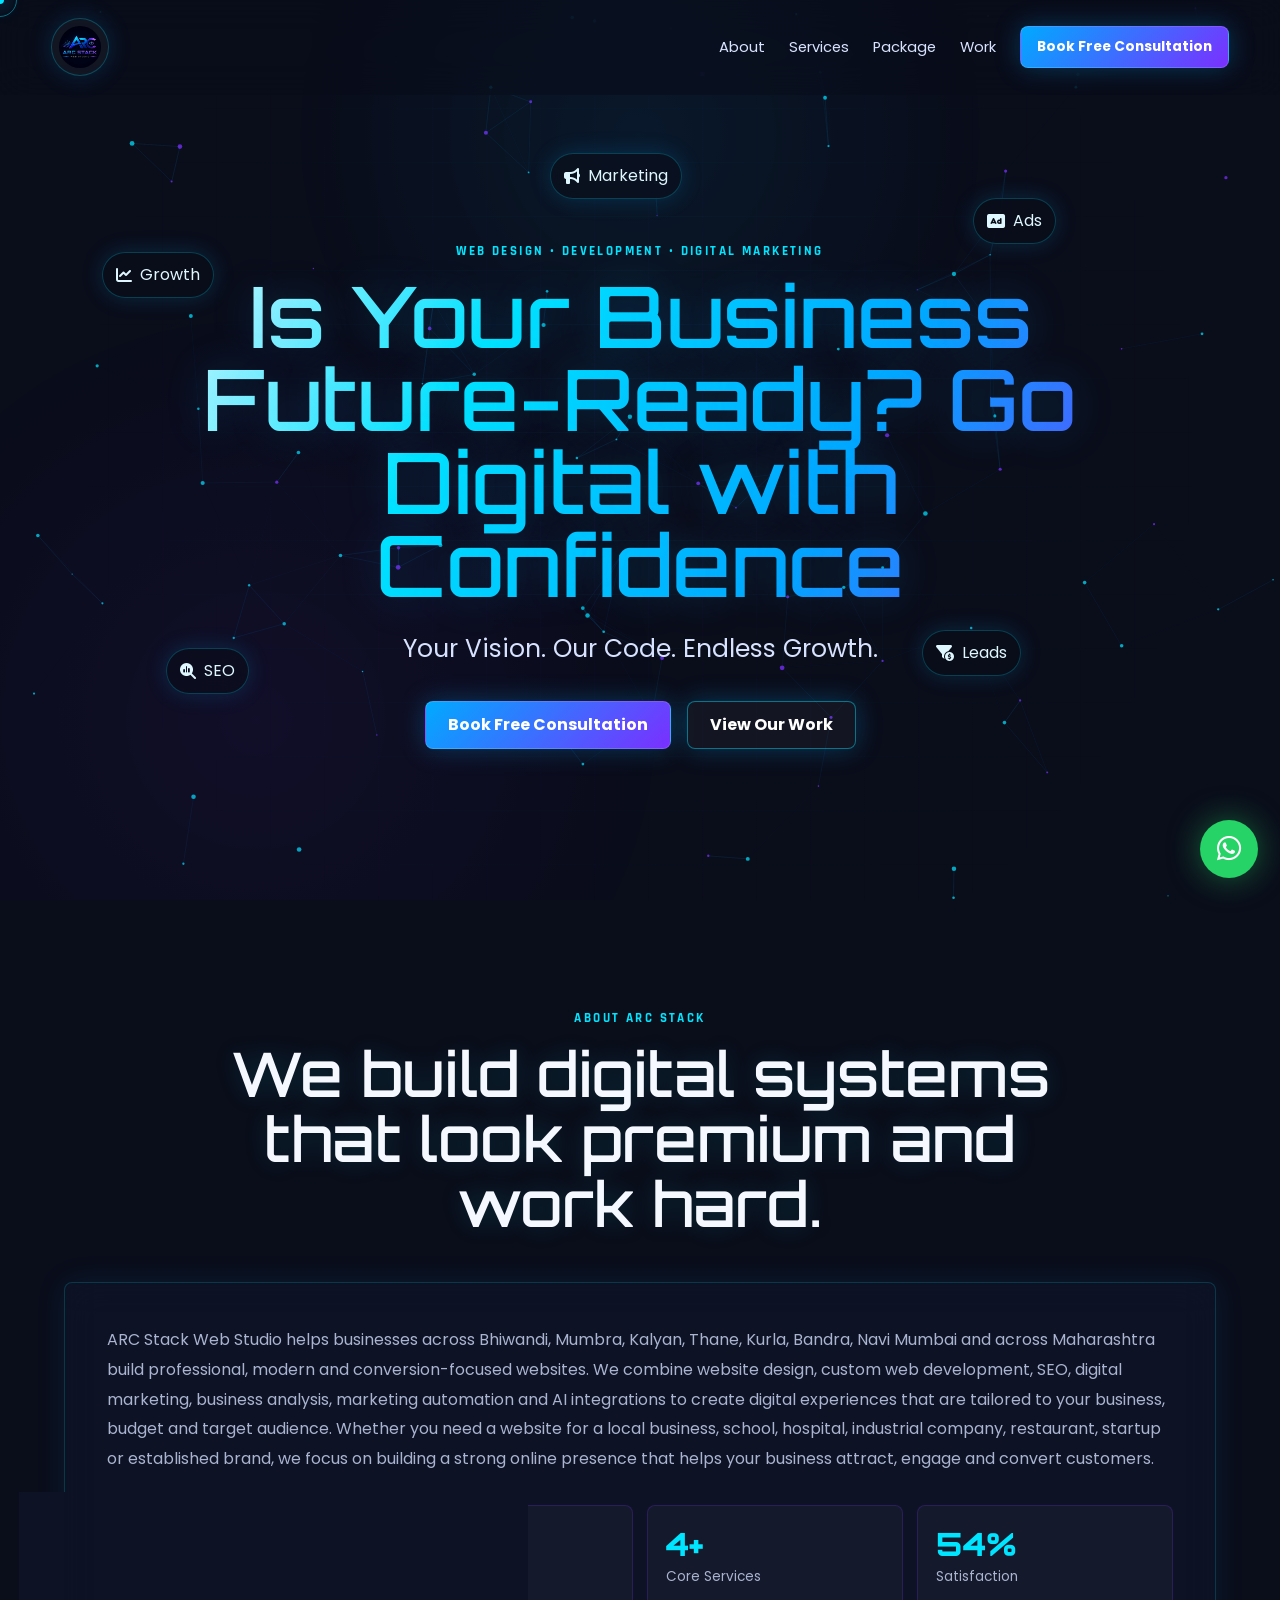
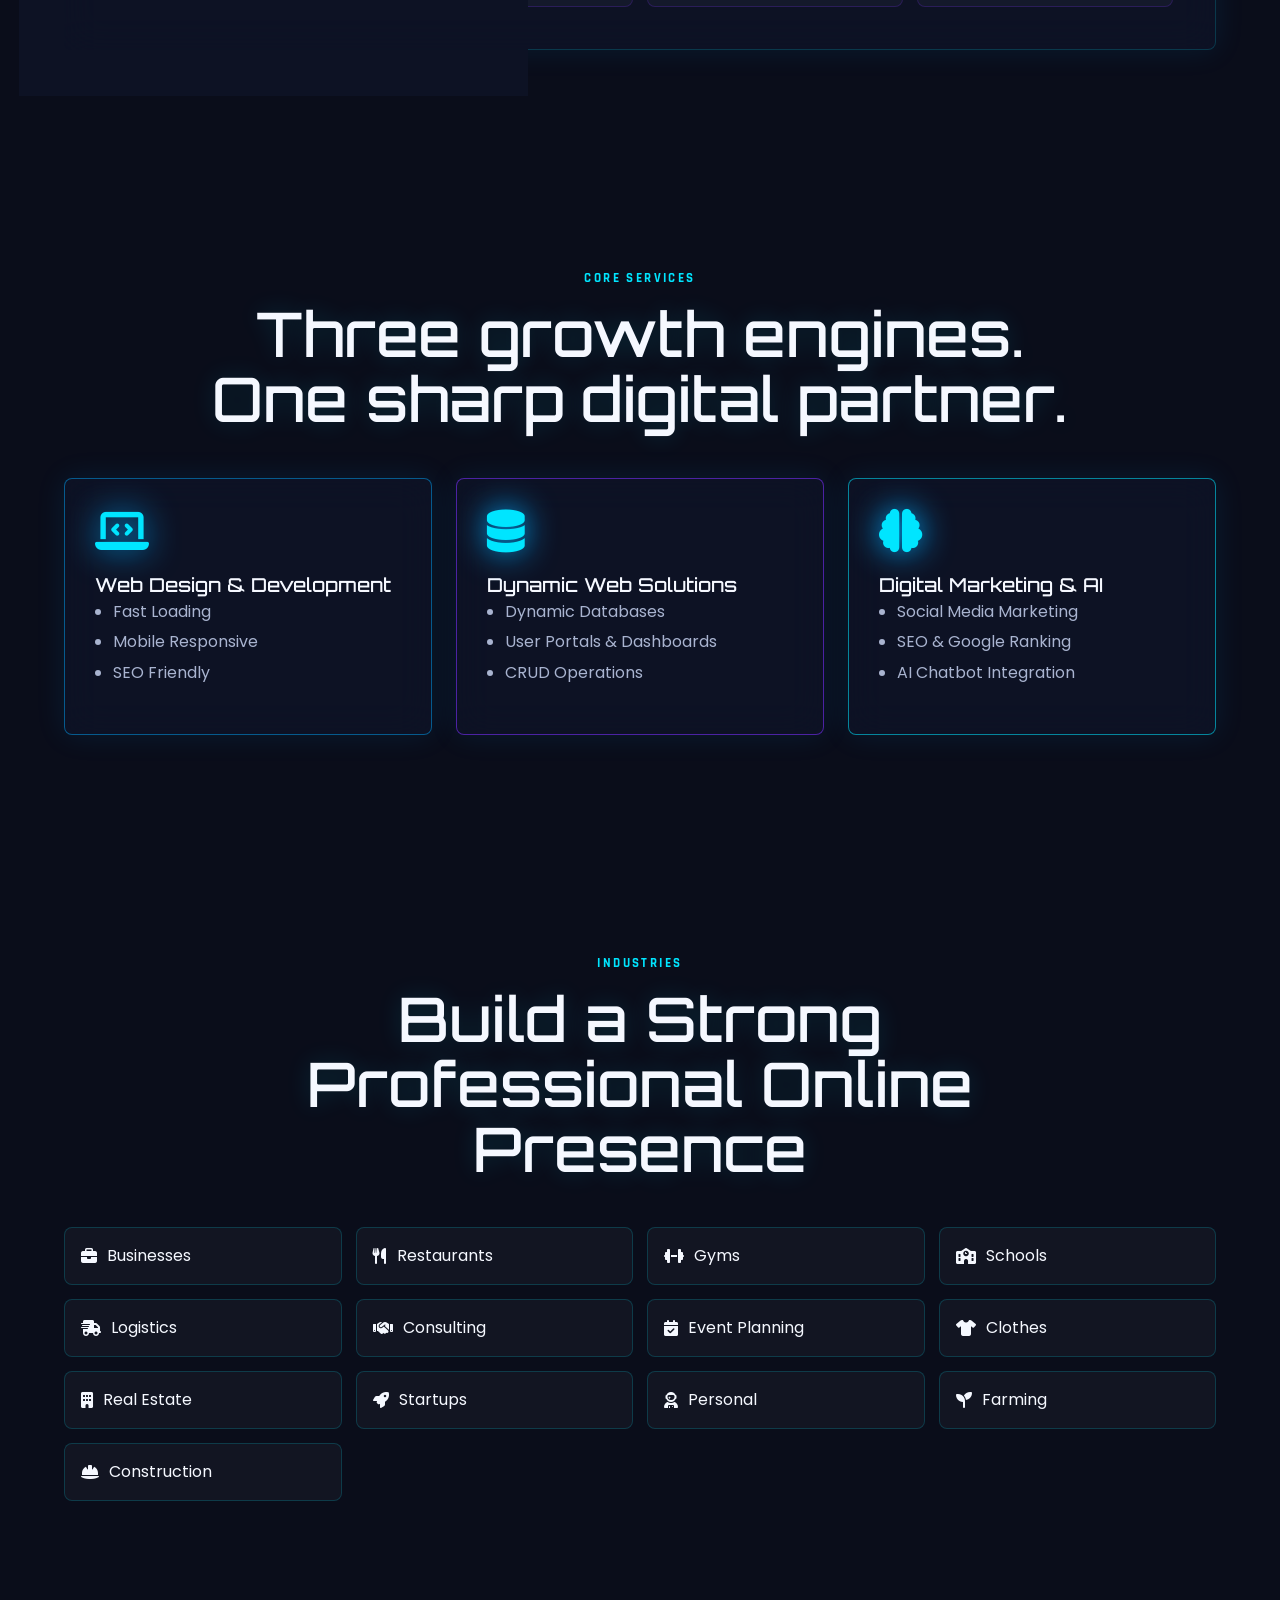
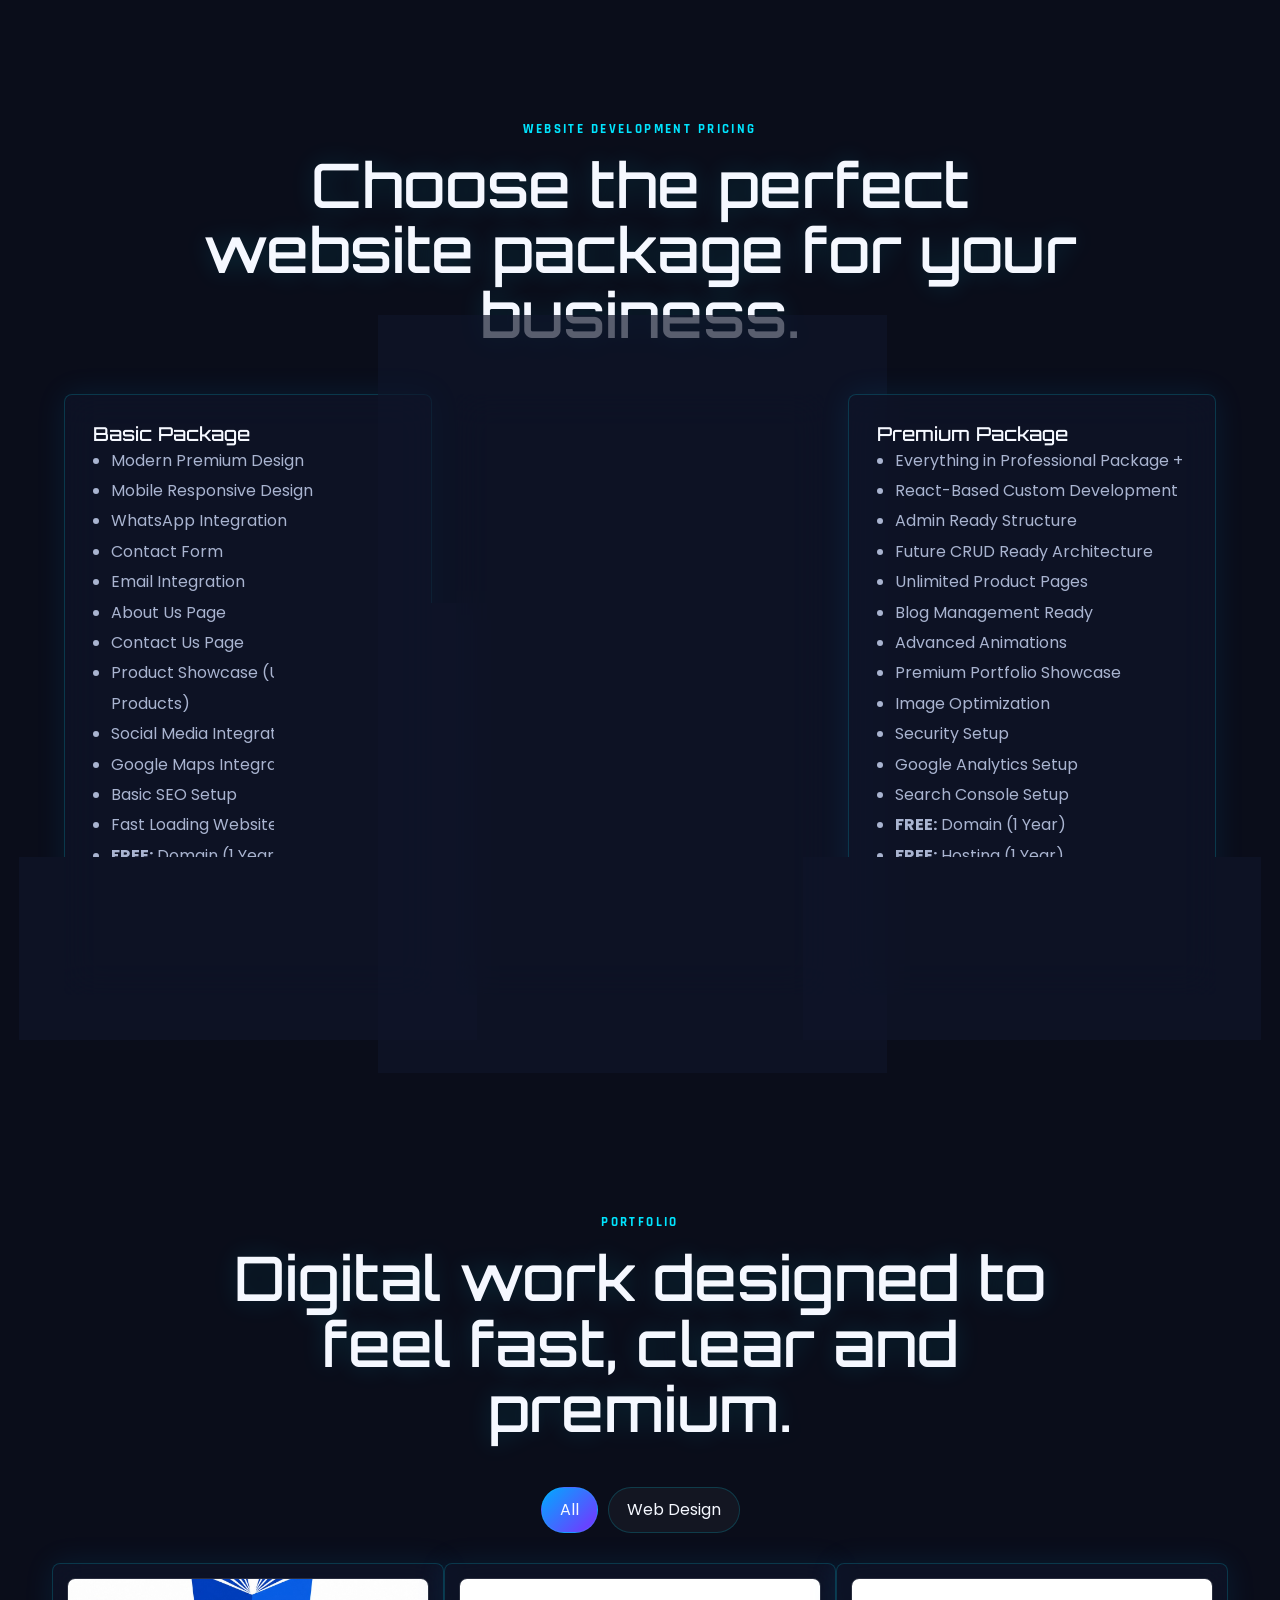
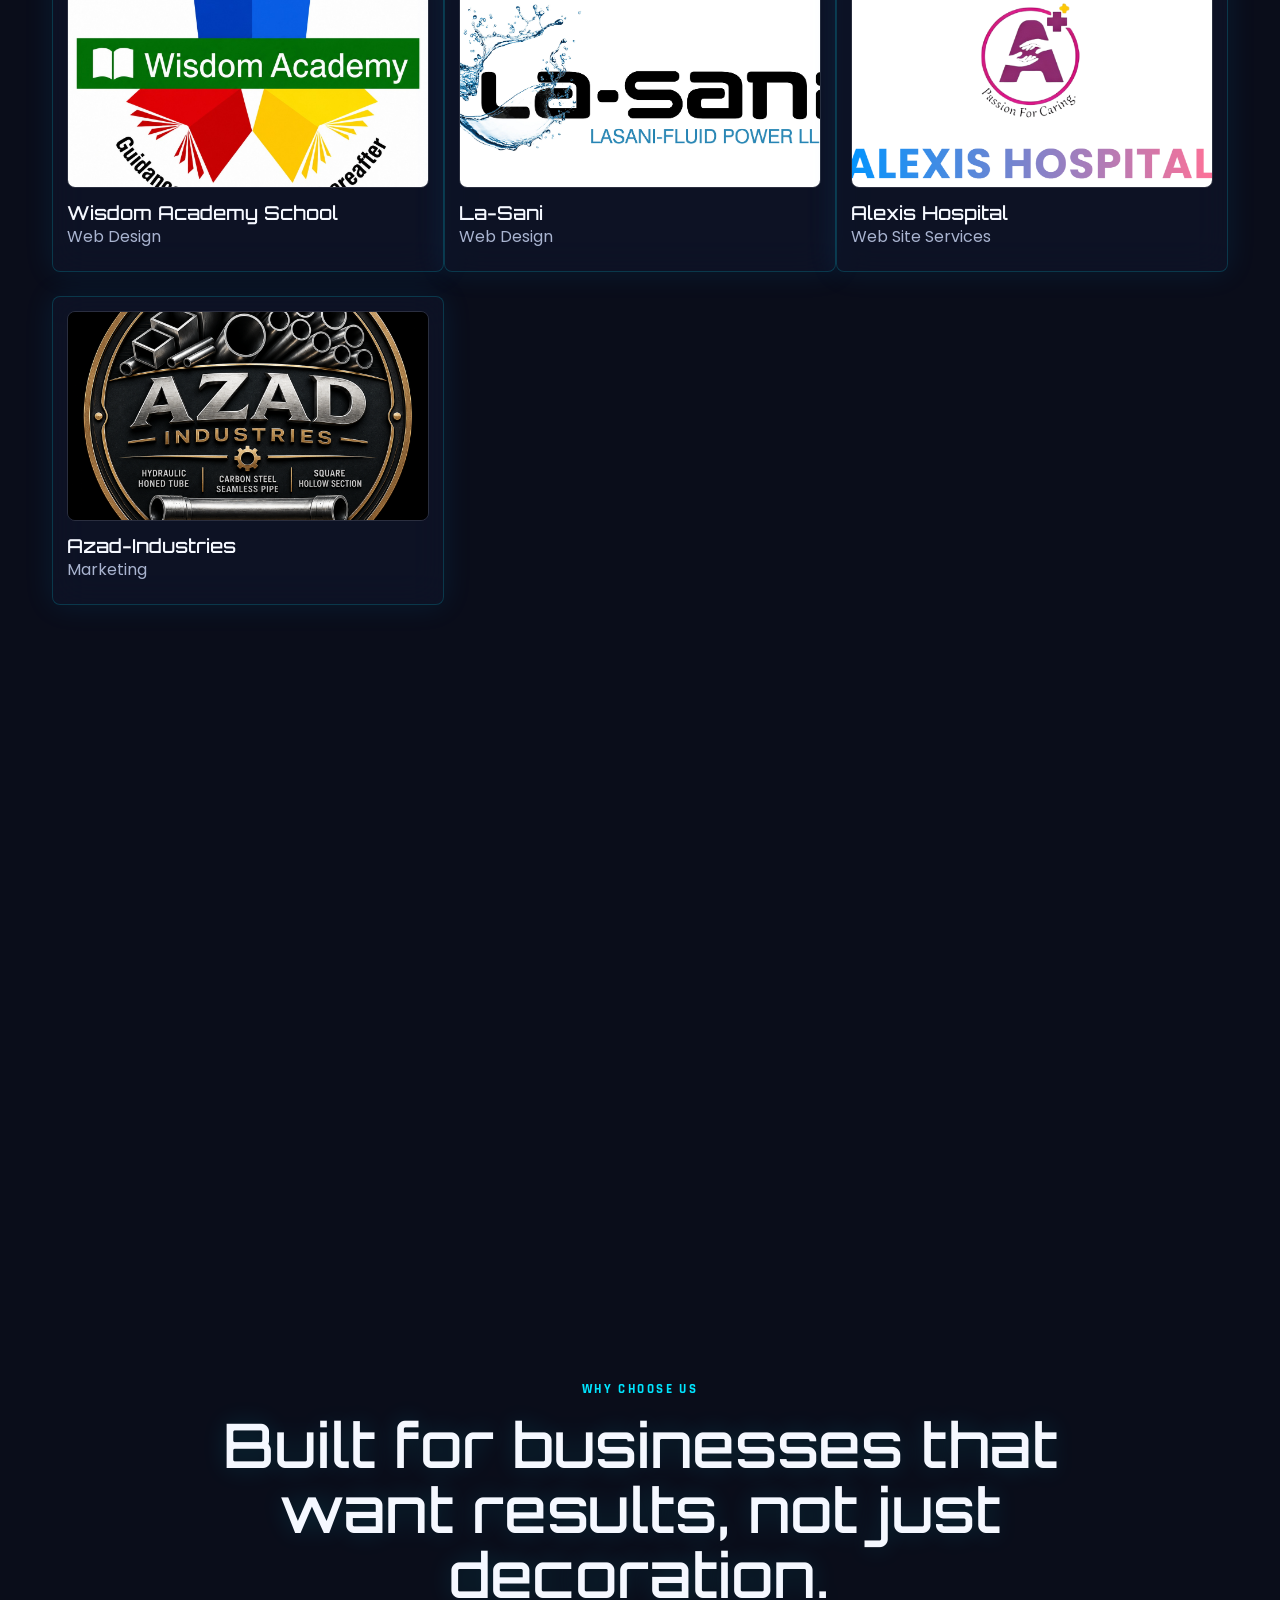
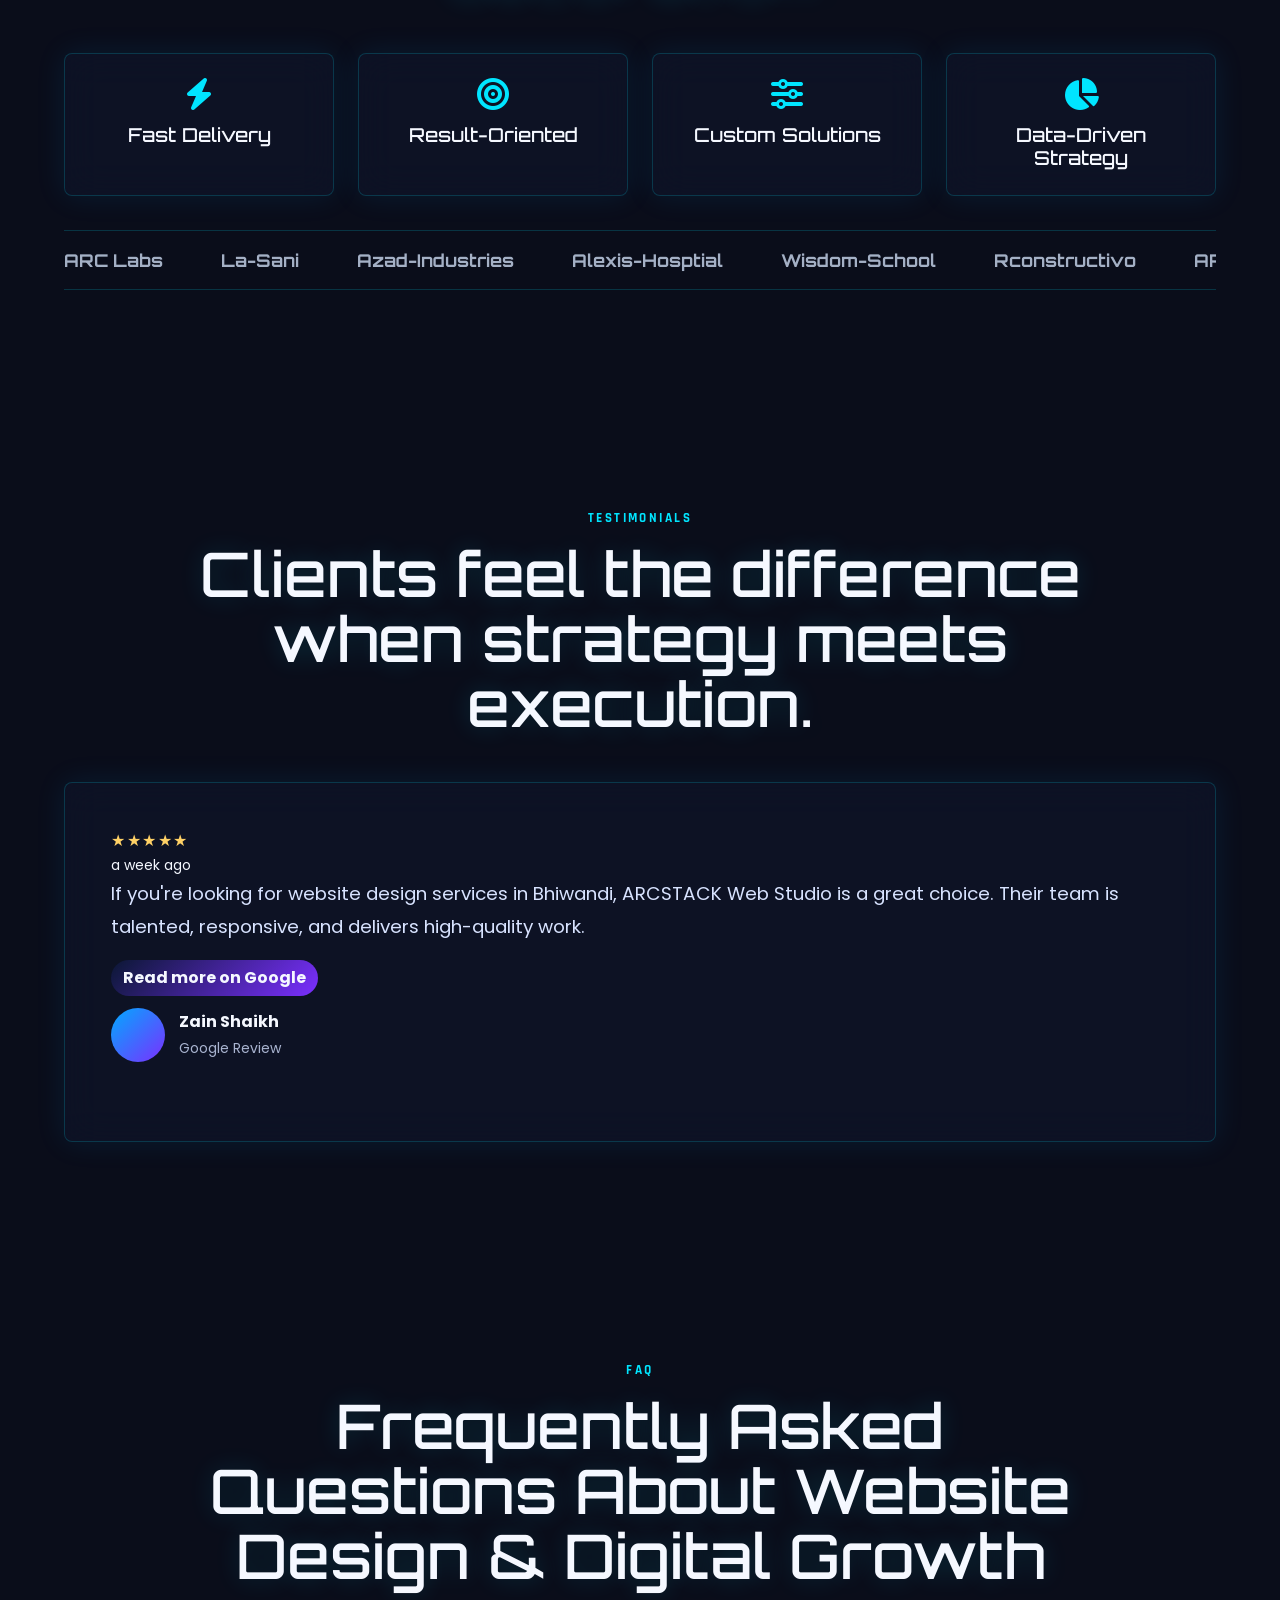
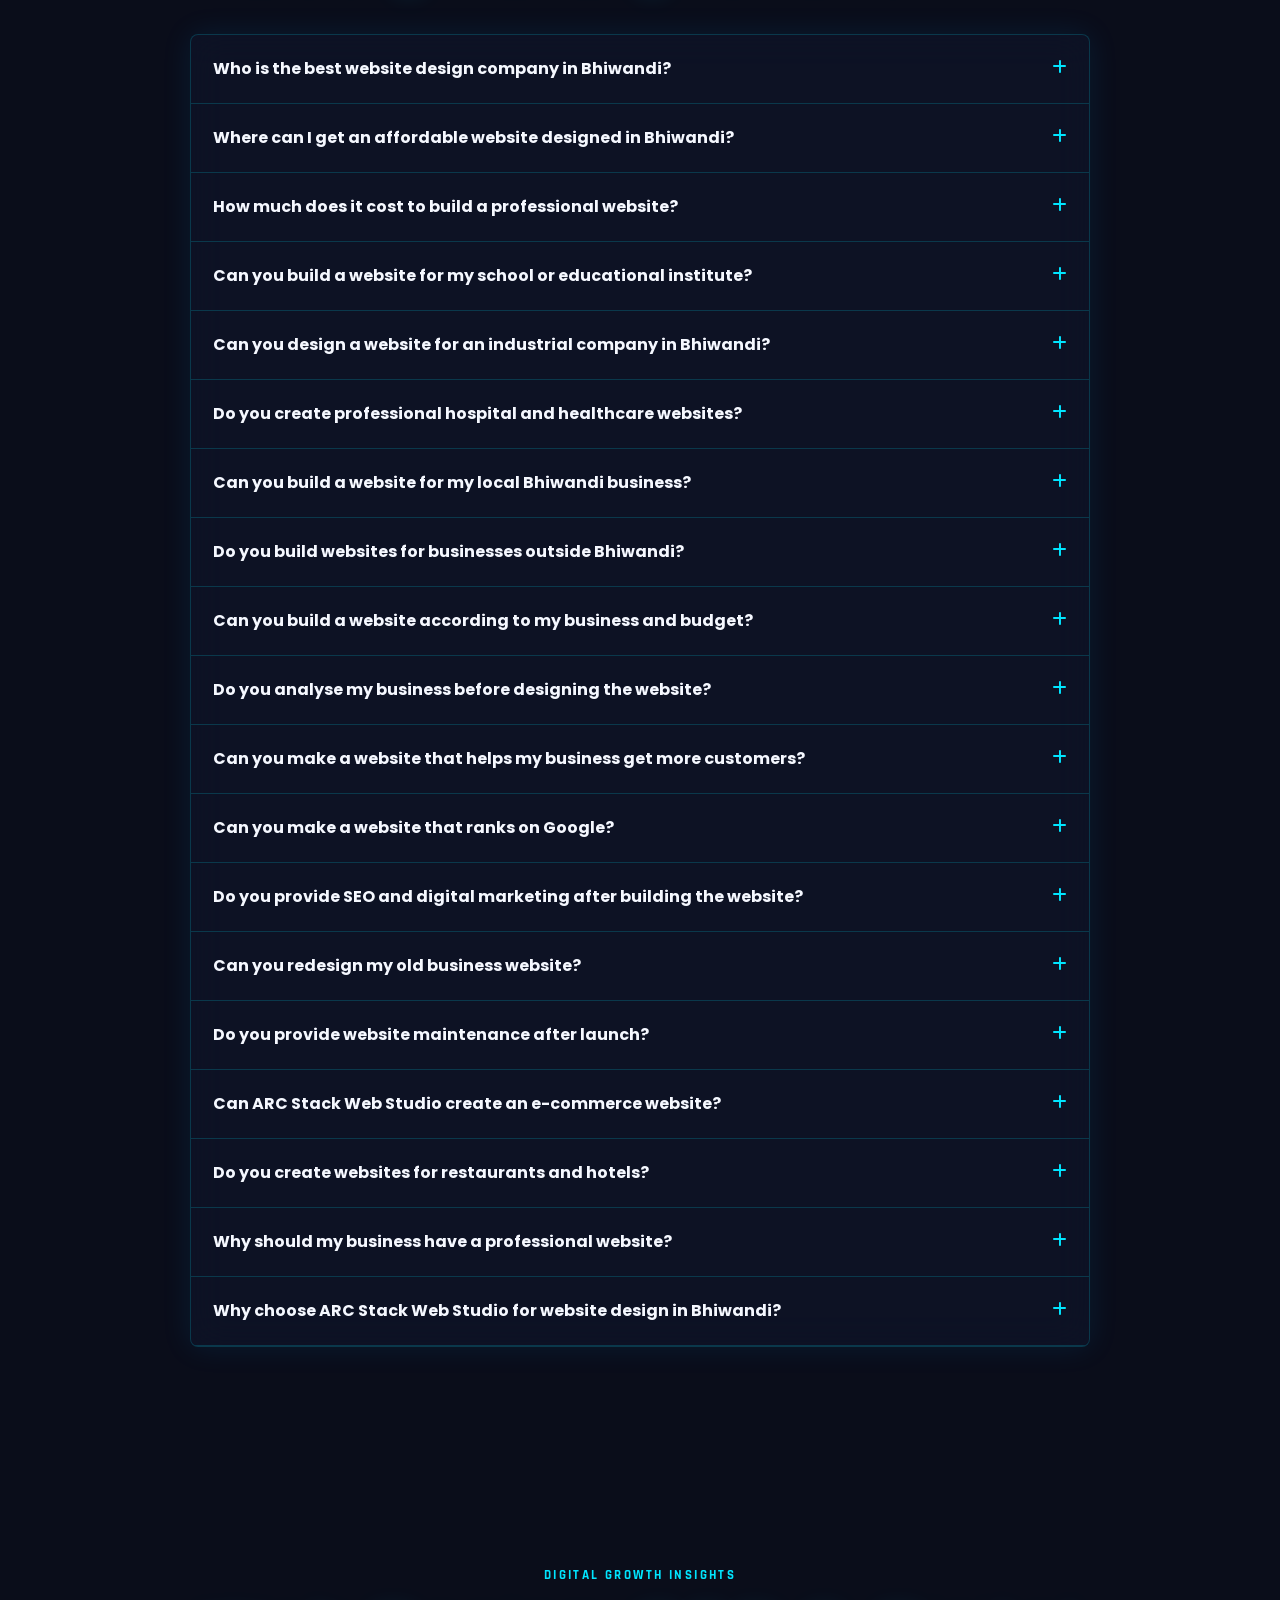
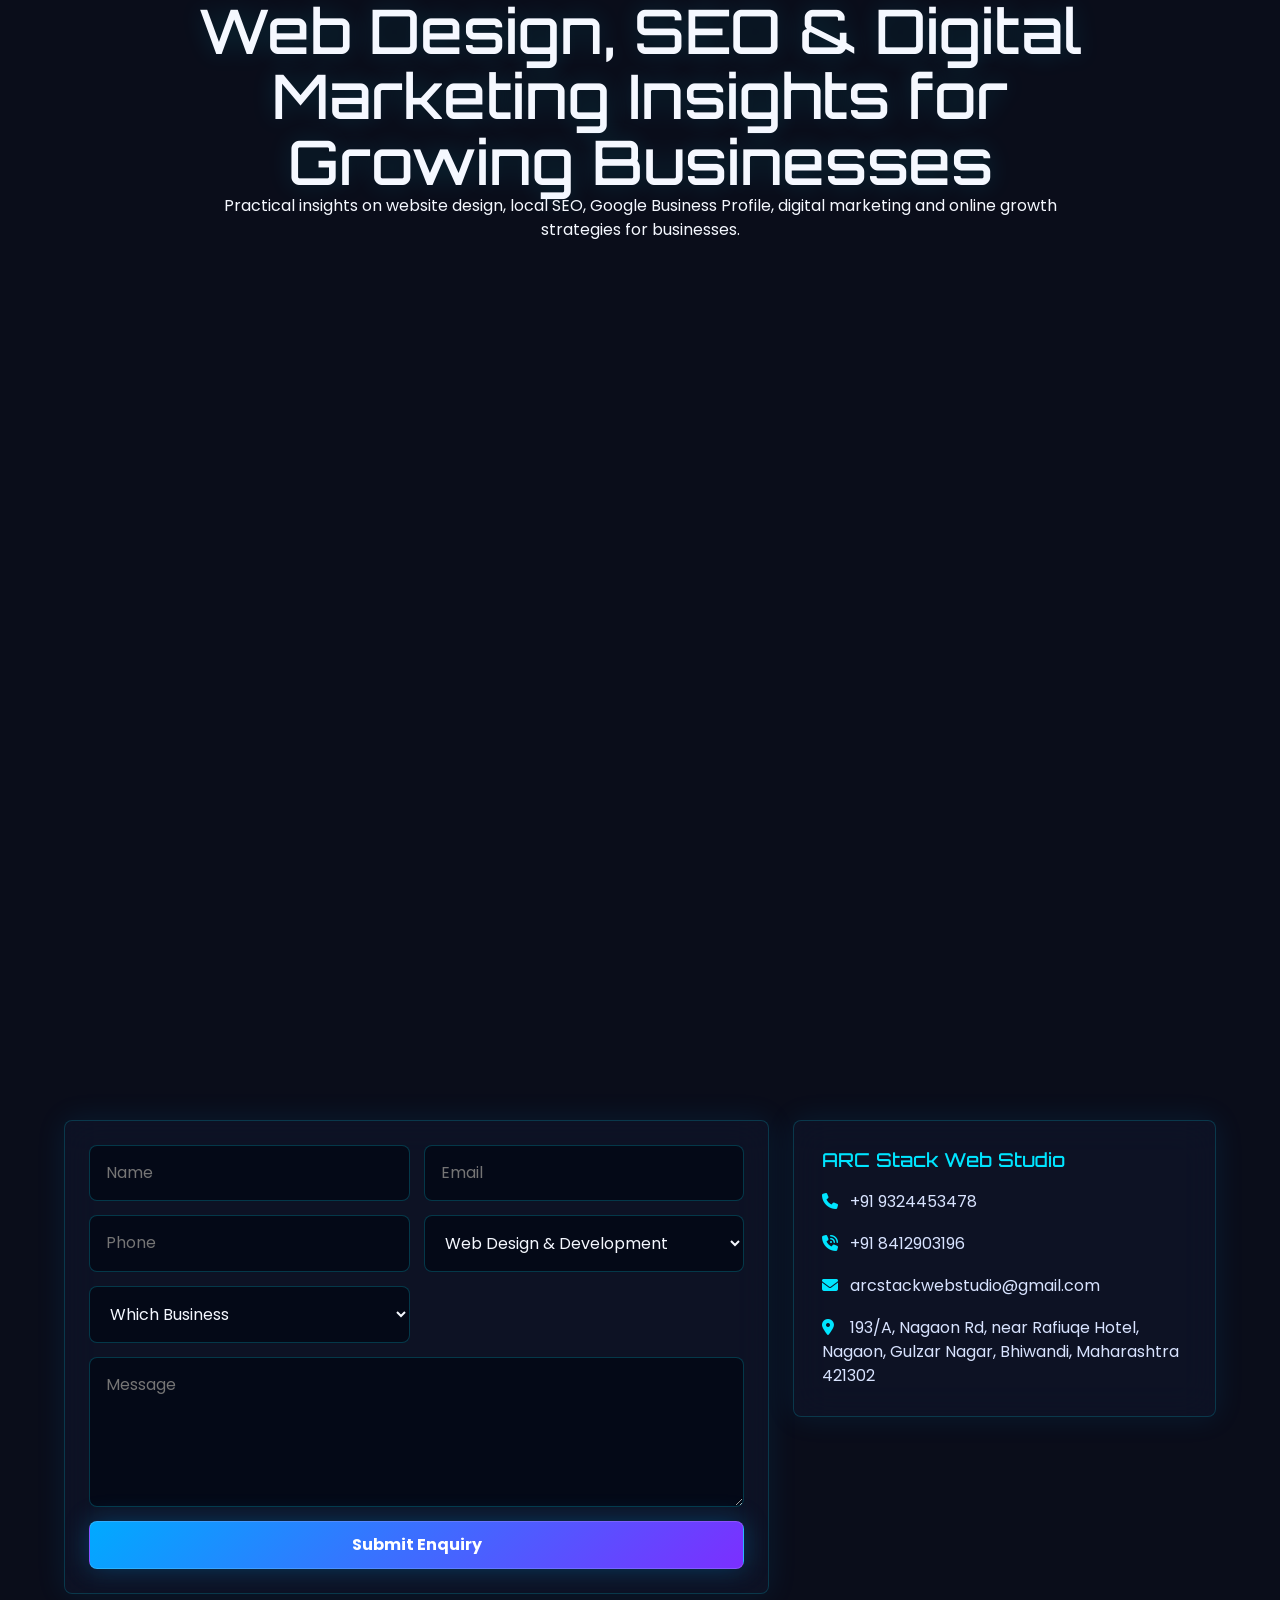
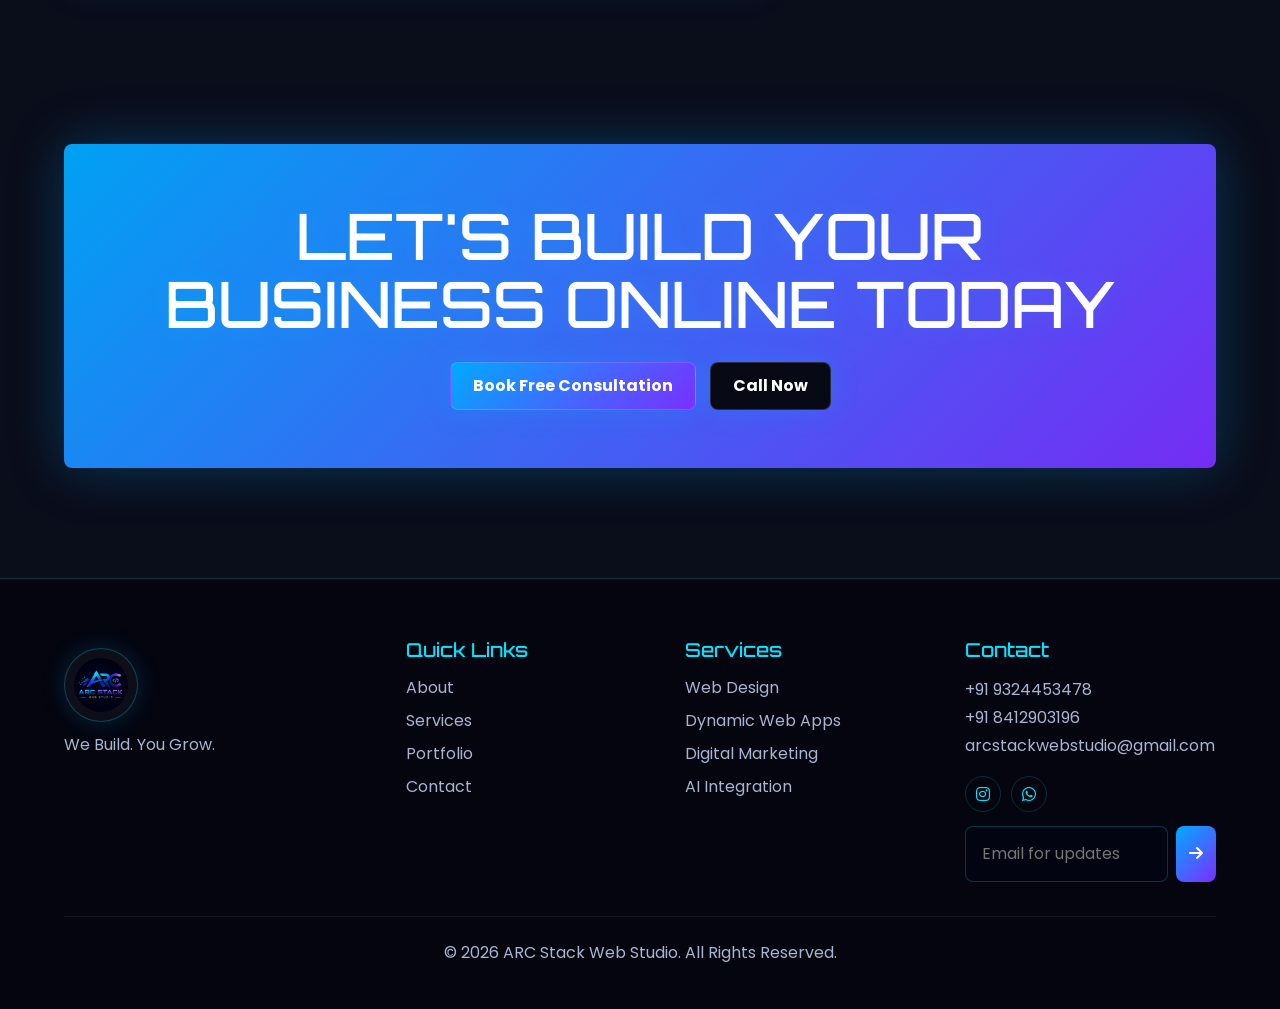
==== commit 83ec6416: "Alexis Live" ====
--- a/index.html
+++ b/index.html
@@ -348,7 +348,7 @@
             <img src="./assets/alexis-hospital.png" alt="ALEXIS HOSPITAL">
           </div>
           <h3>Alexis Hospital</h3>
-          <p>Web Site Services</p><a href="https://www.alexishospitalbhiwandi.com/">View Project</a>
+          <p>Web Site Services</p><a href="https://alexishospitalbhiwandi.com/">View Project</a>
         </article>
 
         <article class="project-card reveal col-12 col-md-6 col-lg-4" data-category="marketing">
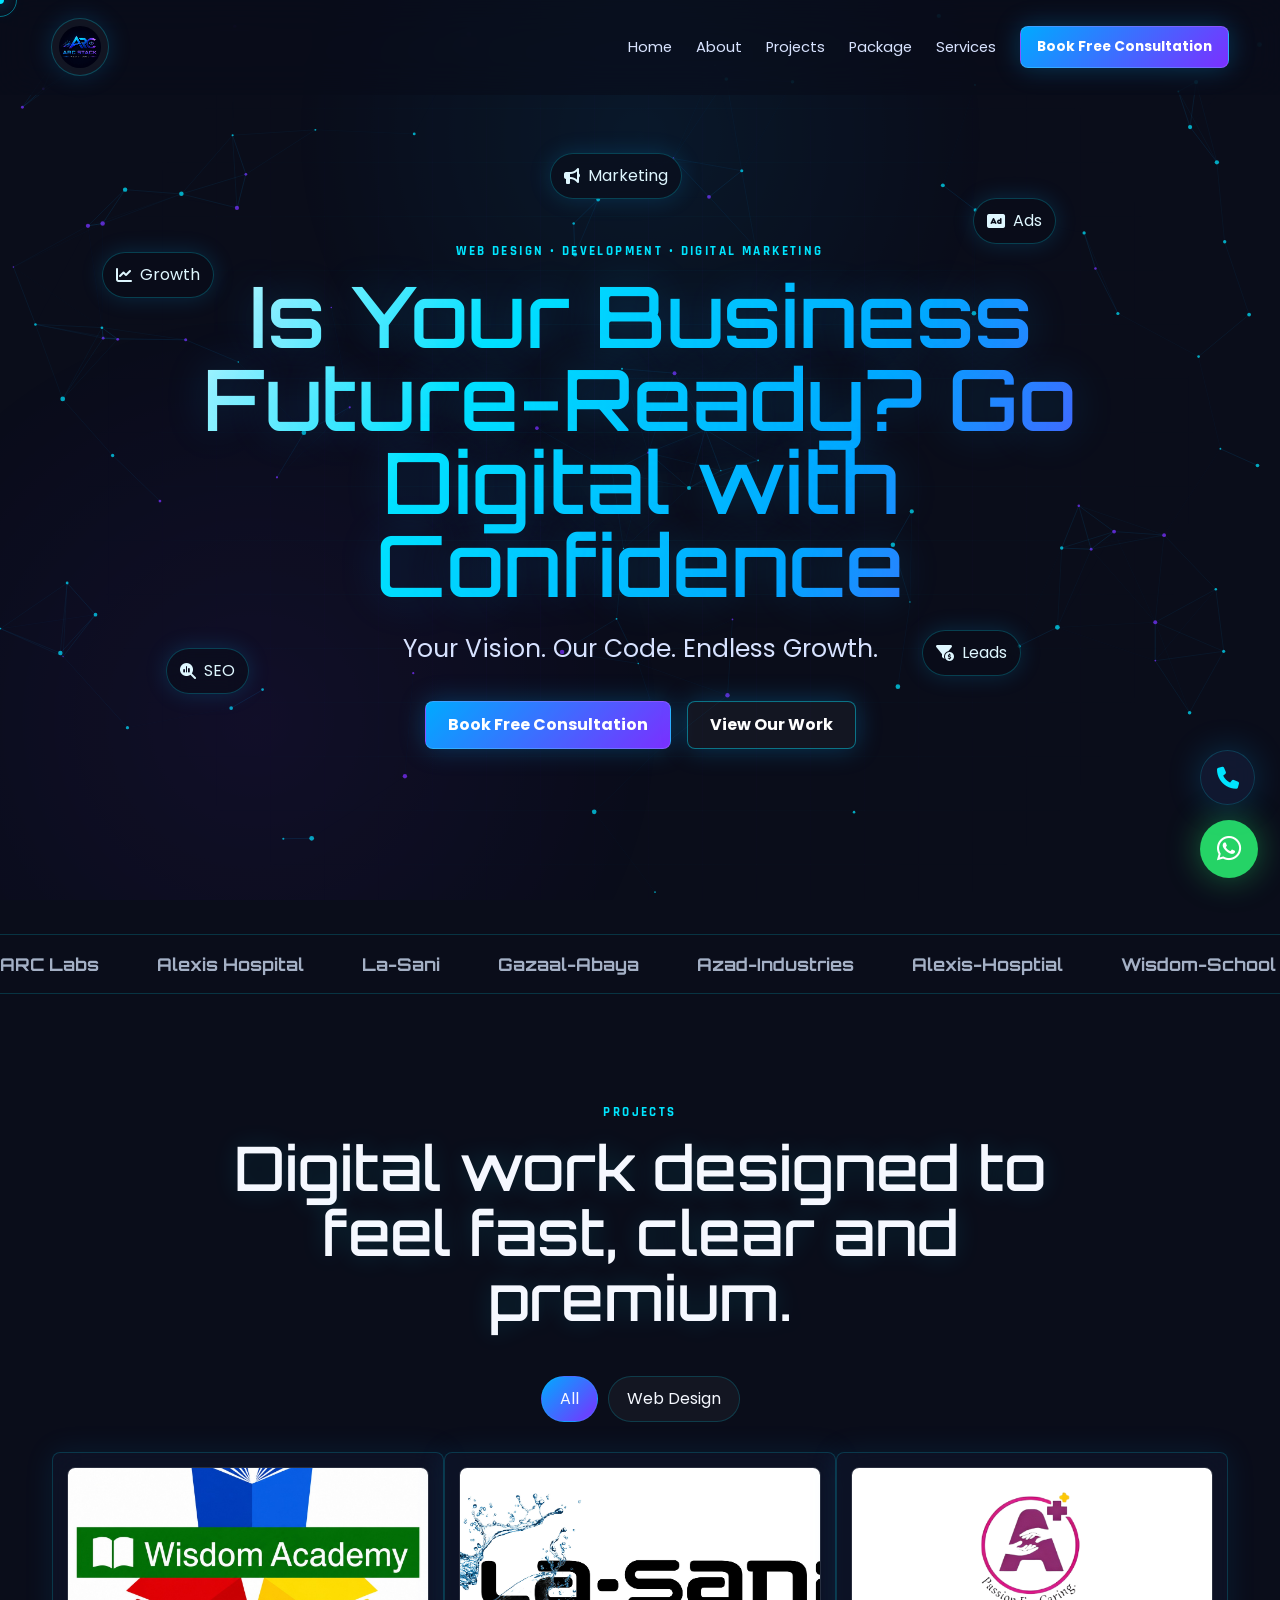
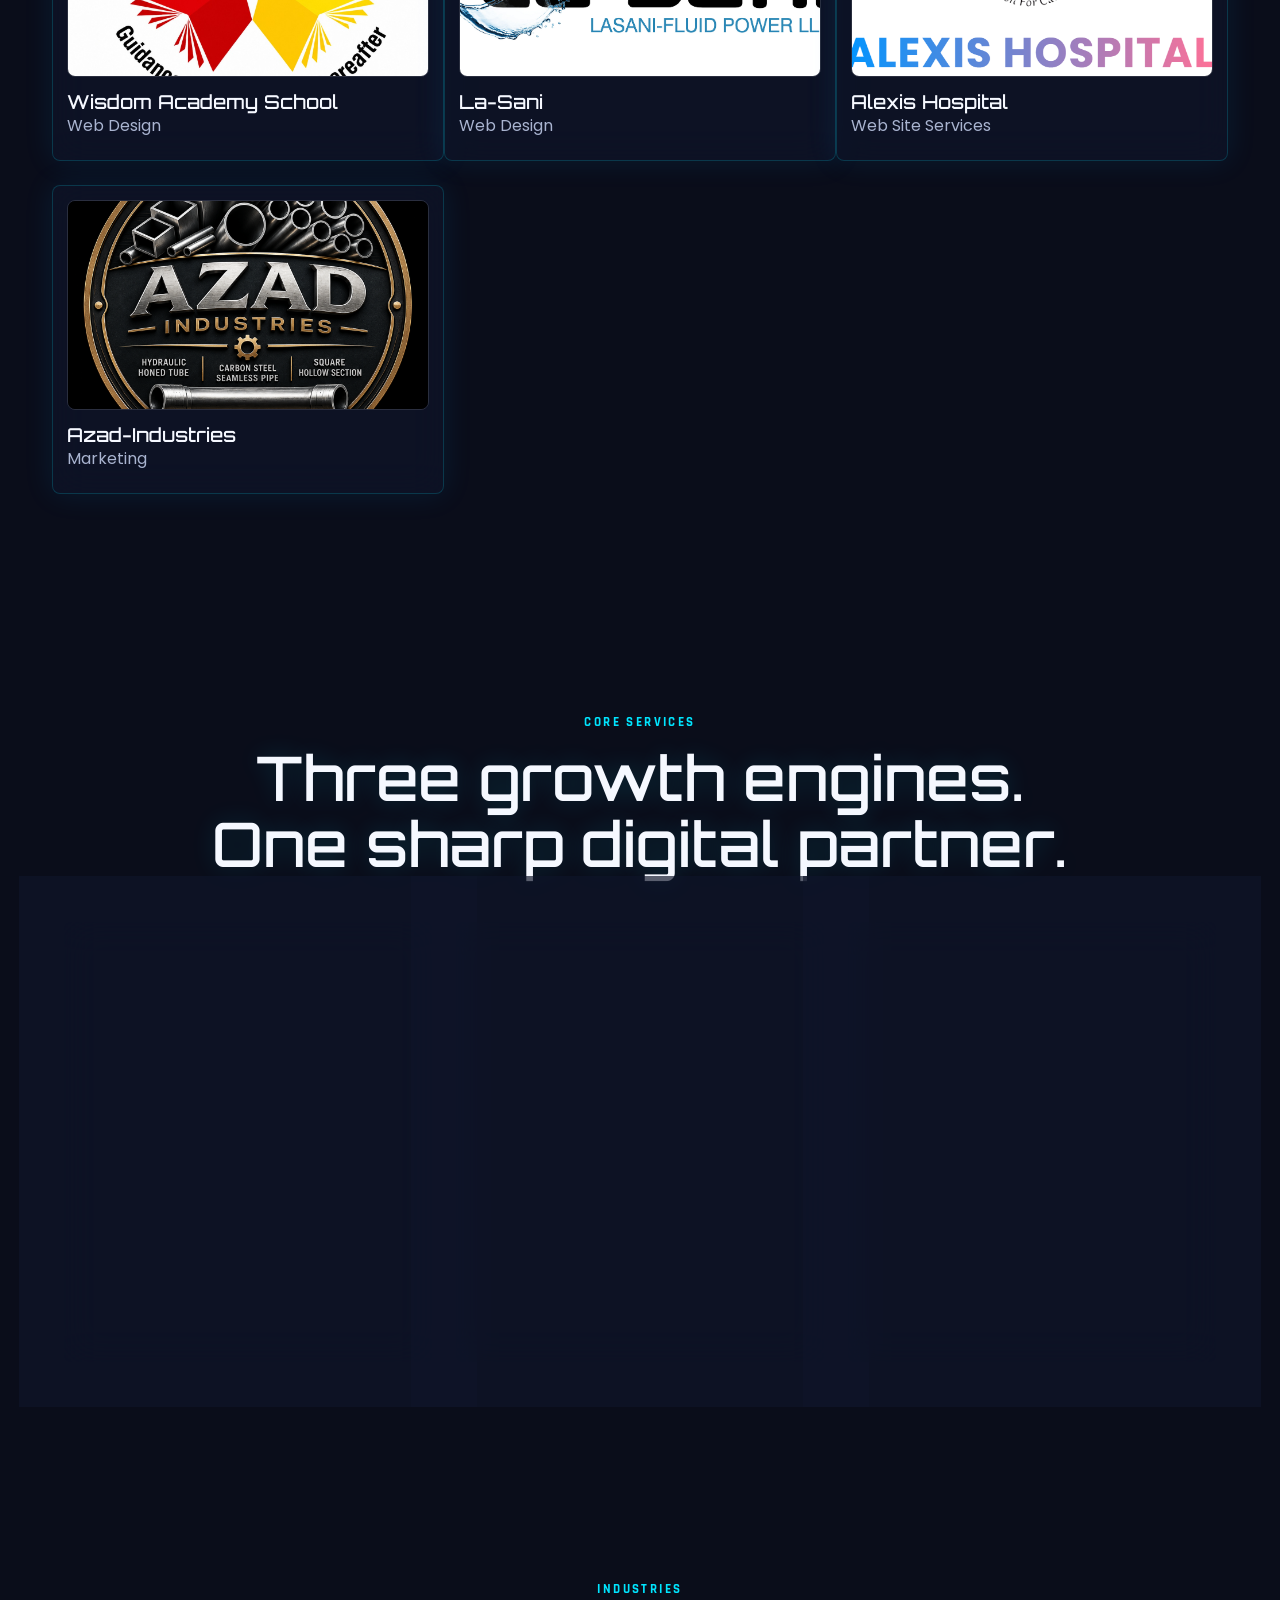
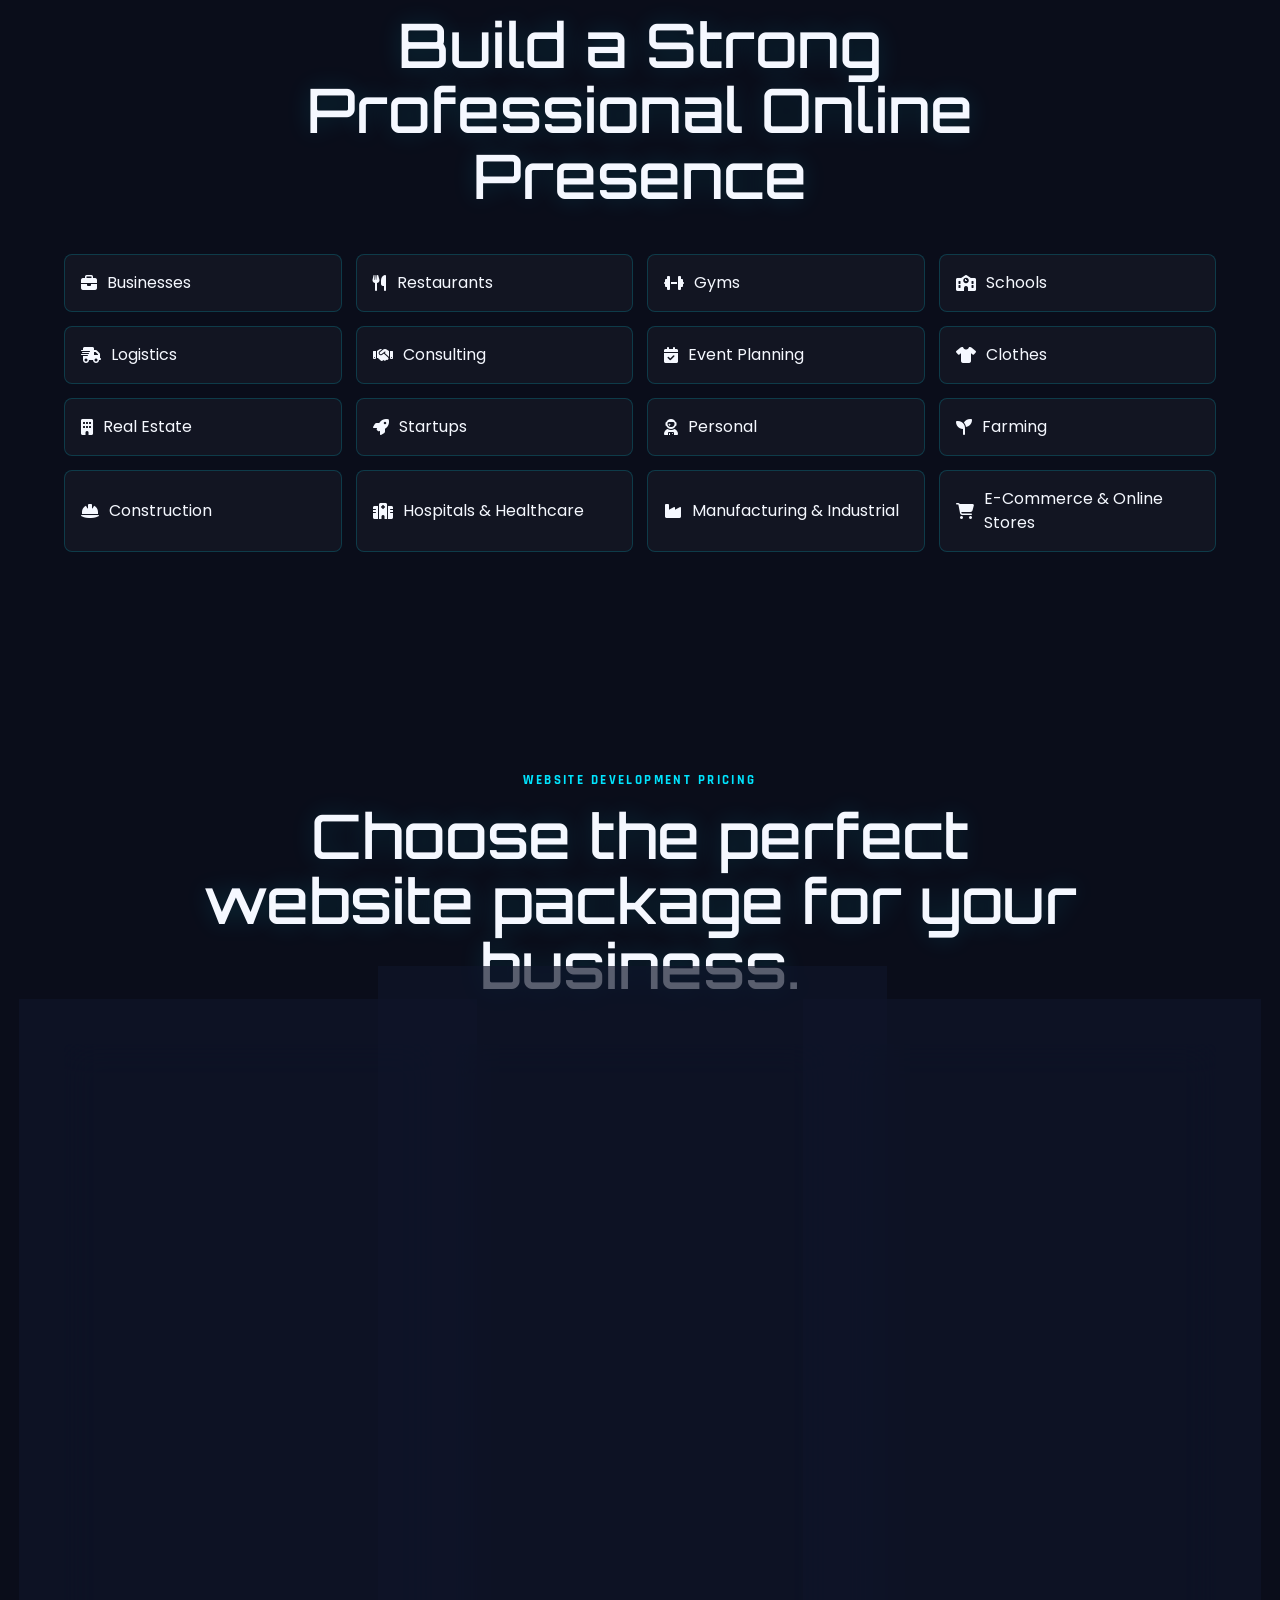
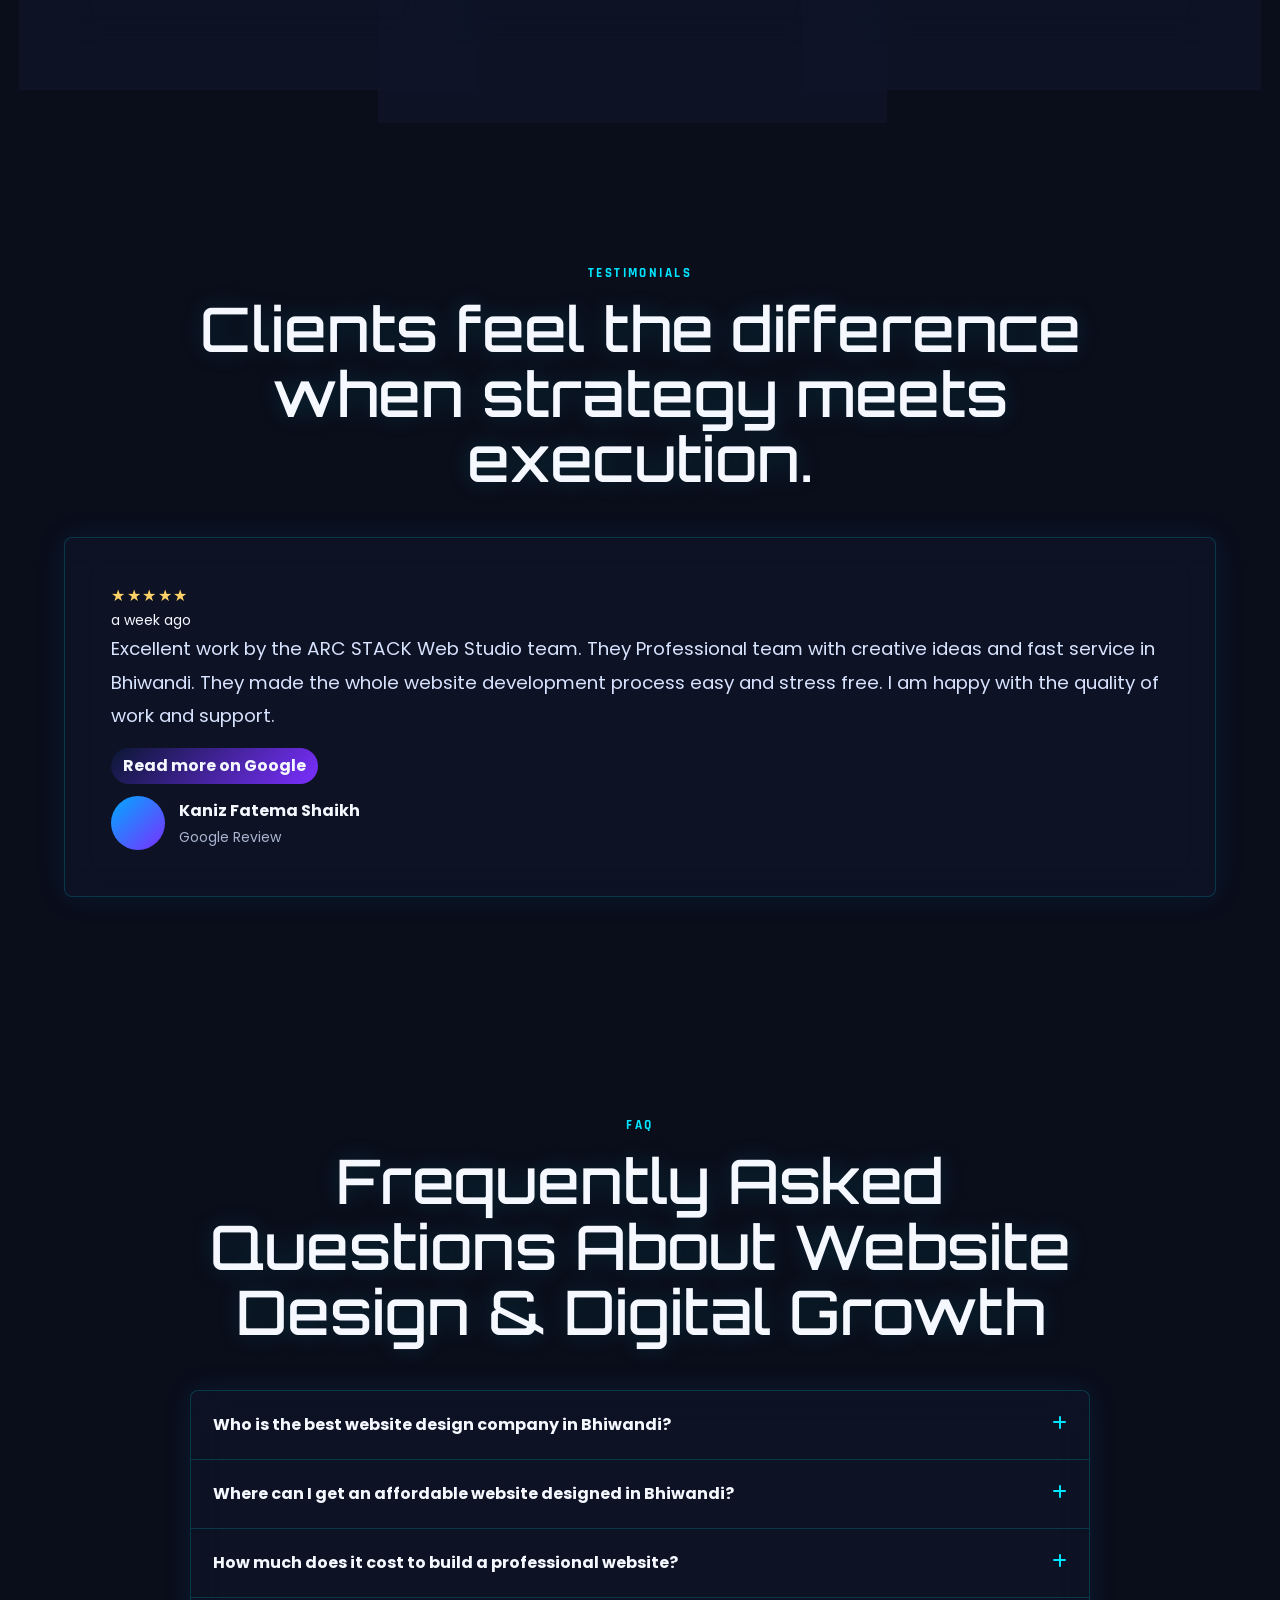
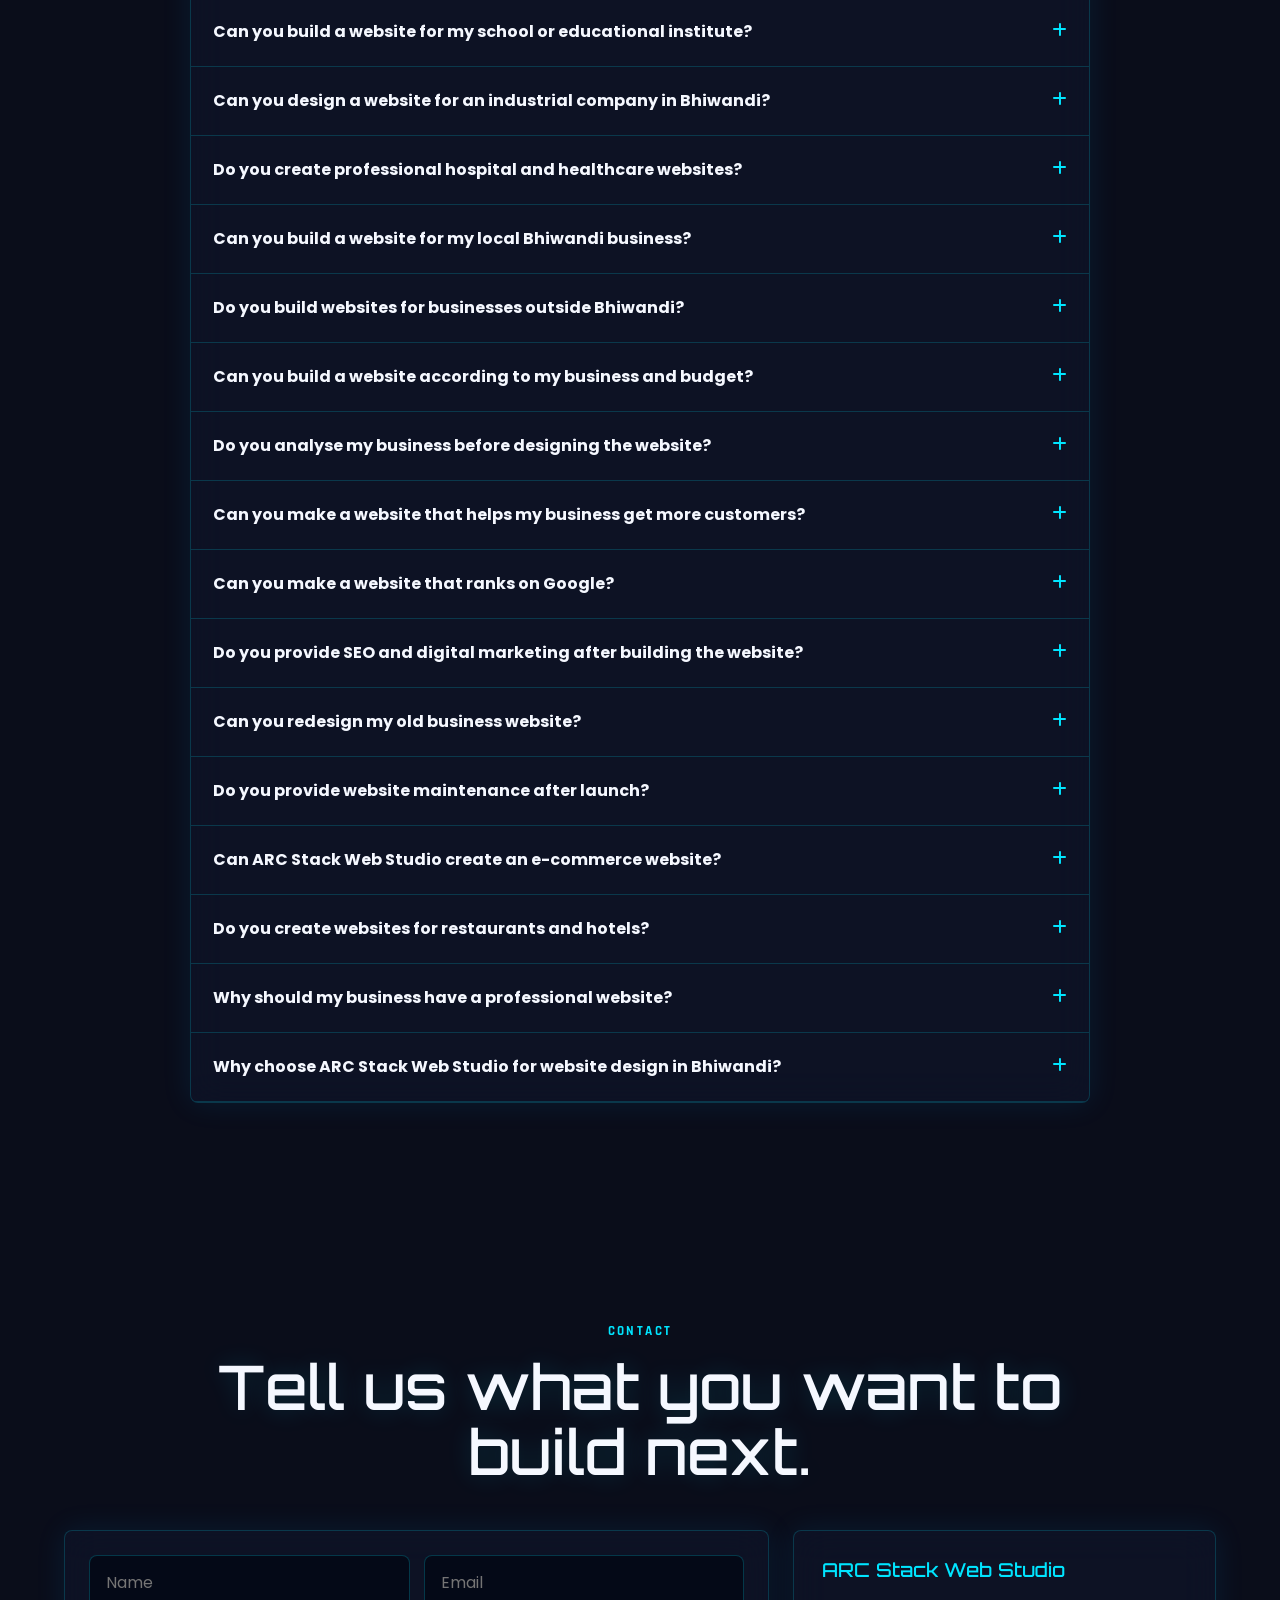
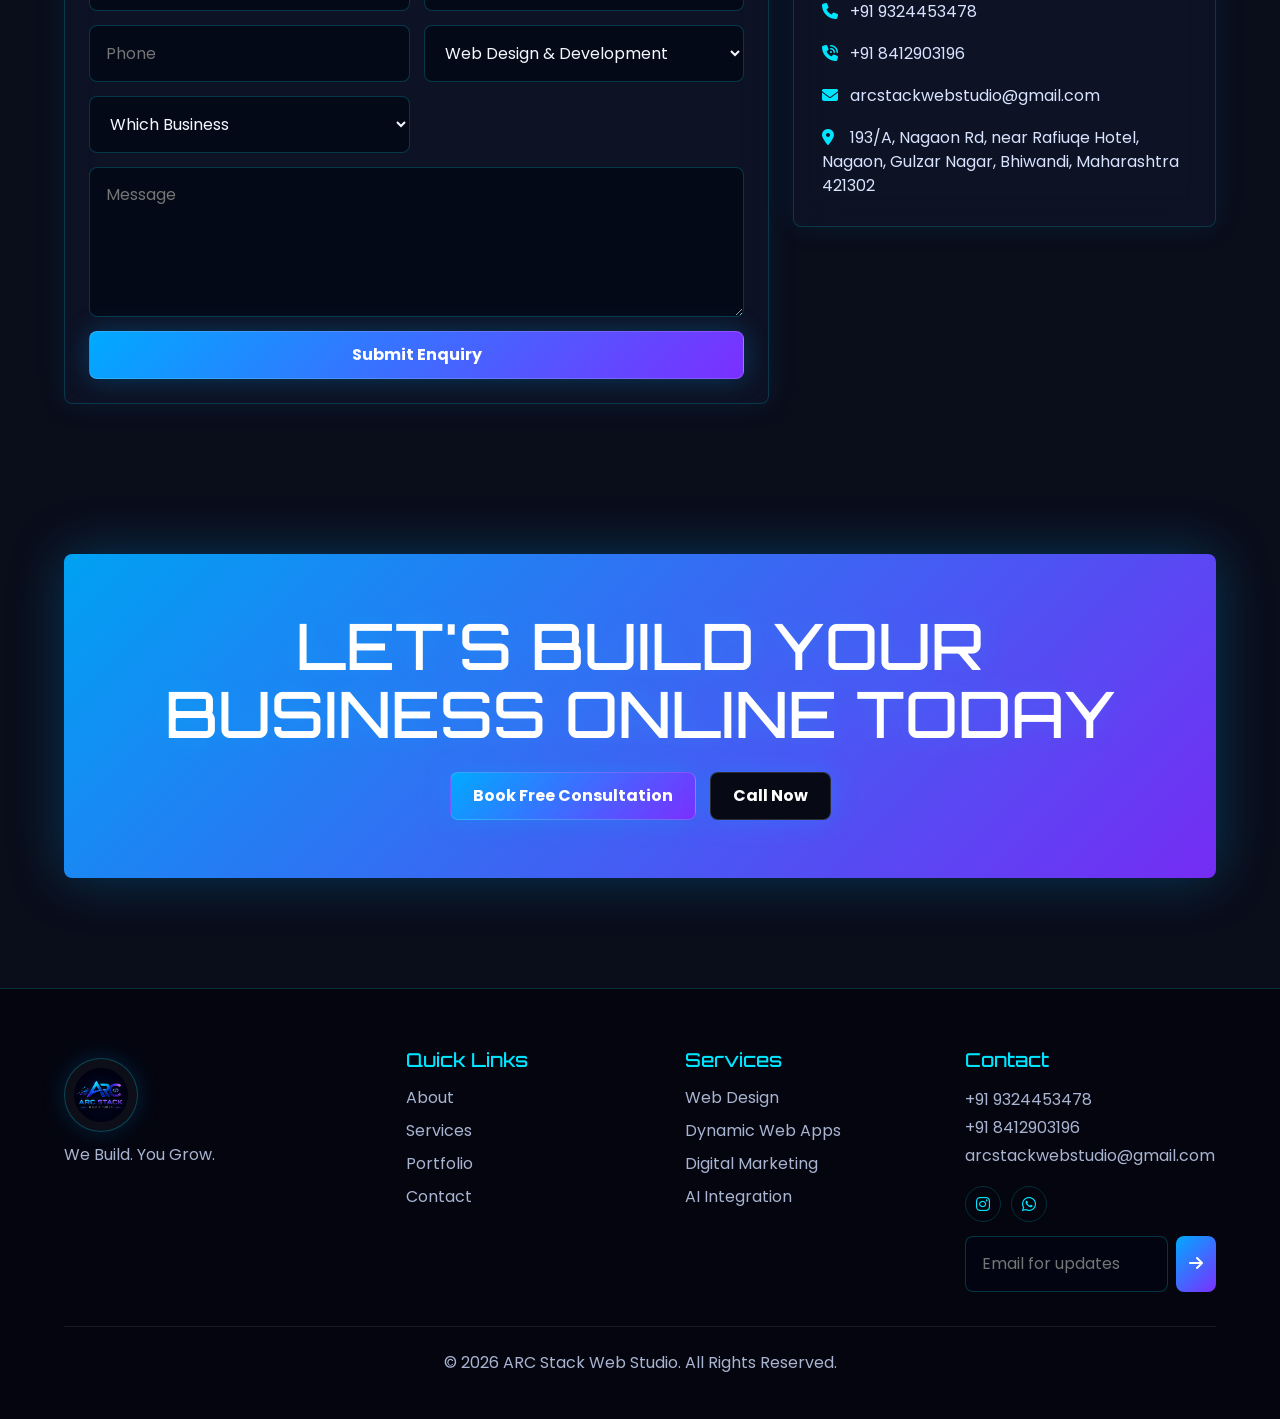
==== commit 751f4857: "New Chnages On ARC Stack Web Studios" ====
--- a/index.html
+++ b/index.html
@@ -45,10 +45,11 @@
       <span></span><span></span><span></span>
     </button>
     <nav class="nav-links" id="navLinks">
-      <a href="#about">About</a>
-      <a href="#services">Services</a>
-      <a href="#package">Package</a>
-      <a href="#portfolio">Work</a>
+      <a class="nav-link active" href="index.html">Home</a>
+      <a class="nav-link" href="aboutus.html">About</a>
+      <a class="nav-link" href="#project">Projects</a>
+      <a class="nav-link" href="#package">Package</a>
+      <a class="nav-link" href="#services">Services</a>
       <!-- <a href="#contact">Contact</a> -->
       <a class="btn btn-small magnetic" href="#contact">Book Free Consultation</a>
     </nav>
@@ -70,42 +71,75 @@
         <p class="hero-subtitle">Your Vision. Our Code. Endless Growth.</p>
         <div class="hero-actions">
           <a class="btn magnetic" href="#contact">Book Free Consultation</a>
-          <a class="btn btn-outline magnetic" href="#portfolio">View Our Work</a>
+          <a class="btn btn-outline magnetic" href="#project">View Our Work</a>
         </div>
       </div>
     </section>
 
-    <section class="section about" id="about">
+    <!-- Company Logo Marquee -->
+    <div class="logo-marquee reveal">
+      <div>
+        <span>ARC Labs</span><span>Alexis
+          Hospital</span><span>La-Sani</span><span>Gazaal-Abaya</span><span>Azad-Industries</span><span>Alexis-Hosptial</span><span>Wisdom-School</span><span>Rconstructivo</span><span>ARC
+          Labs</span><span>Wisdom-School</span><span>Gazaal-Abaya</span><span>Alexis Hospital</span><span>La-Sani</span>
+      </div>
+    </div>
+
+    <!-- My Projects -->
+    <section class="section" id="project">
       <div class="section-heading reveal">
-        <p class="eyebrow">About ARC Stack</p>
-        <h2>We build digital systems that look premium and work hard.</h2>
-      </div>
-      <div class="about-grid">
-        <div class="glass-panel reveal">
-          <p>ARC Stack Web Studio helps businesses across Bhiwandi, Mumbra, Kalyan, Thane, Kurla, Bandra, Navi Mumbai
-            and across
-            Maharashtra build professional, modern and conversion-focused websites. We combine website design, custom
-            web development,
-            SEO, digital marketing, business analysis, marketing automation and AI integrations to create digital
-            experiences that
-            are tailored to your business, budget and target audience. Whether you need a website for a local business,
-            school, hospital,
-            industrial company, restaurant, startup or established brand, we focus on building a strong online presence
-            that helps your
-            business attract, engage and convert customers.</p>
-          <div class="stats-grid">
-            <div><strong data-count="07">0</strong><span>Projects</span></div>
-            <div><strong data-count="04">0</strong><span>Happy Clients</span></div>
-            <div><strong data-count="04">0</strong><span>Core Services</span></div>
-            <div><strong data-count="99">0</strong><span>Satisfaction</span></div>
+        <p class="eyebrow">PROJECTS</p>
+        <h2>Digital work designed to feel fast, clear and premium.</h2>
+      </div>
+      <div class="filters reveal" role="tablist" aria-label="Portfolio filters">
+        <button class="active" data-filter="all">All</button>
+        <button data-filter="web">Web Design</button>
+      </div>
+      <div class="portfolio-grid row g-4">
+
+        <article class="project-card reveal col-12 col-md-6 col-lg-4" data-category="web">
+          <div class="mockup">
+            <img src="./assets/Wisdom-school-logo.jpeg" alt="Wisdom Academy School Logo">
           </div>
-        </div>
-        <!-- <div class="team-card reveal">
-          <div class="team-orbit"></div>
-          <i class="fa-solid fa-users-viewfinder"></i>
-          <span>Team Photo Placeholder</span>
-        </div>
-      </div> -->
+          <h3>Wisdom Academy School</h3>
+          <p>Web Design</p>
+          <a href="https://wisdomacademyschool.com/" target="_blank" rel="noopener noreferrer">
+            View Project
+          </a>
+        </article>
+
+        <article class="project-card reveal col-12 col-md-6 col-lg-4" data-category="web">
+          <div class="mockup">
+            <img src="./assets/lasani-logo-white.png" alt="La-Sani Logo">
+          </div>
+          <h3>La-Sani</h3>
+          <p>Web Design </p><a href="https://www.la-sani.com/">View Project</a>
+        </article>
+
+        <article class="project-card reveal col-12 col-md-6 col-lg-4" data-category="web">
+          <div class="mockup">
+            <img src="./assets/alexis-hospital.png" alt="ALEXIS HOSPITAL">
+          </div>
+          <h3>Alexis Hospital</h3>
+          <p>Web Site Services</p><a href="https://alexishospitalbhiwandi.com/">View Project</a>
+        </article>
+
+        <article class="project-card reveal col-12 col-md-6 col-lg-4" data-category="marketing">
+          <div class="mockup ">
+            <img src="./assets/Logo-Fav.png" alt="Azad-Industries Logo">
+          </div>
+          <h3>Azad-Industries</h3>
+          <p>Marketing </p><a href="https://www.azadindustries.store/">View Project</a>
+        </article>
+
+        <!-- <article class="project-card reveal col-12 col-md-6 col-lg-4" data-category="seo">
+          <div class="mockup ">
+            <img src="./assets/Logistic.png" alt="LogisticIndustries Logo">
+          </div>
+          <h3>LogisticIndustries</h3>
+          <p>Marketing</p><a href="https://ashh-khan.github.io/Ashnab-LogisticIndustries/">View Project</a>
+        </article> -->
+      </div>
     </section>
 
     <section class="section" id="services">
@@ -113,34 +147,57 @@
         <p class="eyebrow">Core Services</p>
         <h2>Three growth engines. One sharp digital partner.</h2>
       </div>
+
       <div class="service-grid">
+
+        <!-- Web Design & Development -->
         <article class="service-card tilt reveal blue">
           <i class="fa-solid fa-laptop-code"></i>
           <h3>Web Design & Development</h3>
           <ul>
-            <li>Fast Loading</li>
-            <li>Mobile Responsive</li>
-            <li>SEO Friendly</li>
-          </ul>
-        </article>
+            <li>Custom Business Websites</li>
+            <li>Responsive UI/UX Design</li>
+            <li>Landing Pages & Lead Generation</li>
+            <li>Website Redesign & Modernization</li>
+            <li>Fast Loading & Performance</li>
+            <li>SEO-Friendly Development</li>
+            <li>Domain & Hosting Setup</li>
+            <li>Contact Forms & WhatsApp Integration</li>
+          </ul>
+        </article>
+
+        <!-- Dynamic Web Solutions -->
         <article class="service-card tilt reveal purple">
           <i class="fa-solid fa-database"></i>
           <h3>Dynamic Web Solutions</h3>
           <ul>
-            <li>Dynamic Databases</li>
-            <li>User Portals & Dashboards</li>
-            <li>CRUD Operations</li>
-          </ul>
-        </article>
+            <li>Database-Driven Websites</li>
+            <li>Admin Panels & Dashboards</li>
+            <li>CRUD Operations & Data Management</li>
+            <li>User Login & Authentication</li>
+            <li>Customer & Lead Management</li>
+            <li>Online Forms & Enquiry Systems</li>
+            <li>API & Third-Party Integrations</li>
+            <li>Website Maintenance & Support</li>
+          </ul>
+        </article>
+
+        <!-- Digital Marketing & AI -->
         <article class="service-card tilt reveal cyan">
           <i class="fa-solid fa-brain"></i>
           <h3>Digital Marketing & AI</h3>
           <ul>
+            <li>Search Engine Optimization (SEO)</li>
+            <li>Local SEO & Google Maps Visibility</li>
+            <li>Google Business Profile Optimization</li>
             <li>Social Media Marketing</li>
-            <li>SEO & Google Ranking</li>
+            <li>Social Media Creatives & Branding</li>
+            <li>Google Ads Campaign Management</li>
             <li>AI Chatbot Integration</li>
-          </ul>
-        </article>
+            <li>WhatsApp Business Automation</li>
+          </ul>
+        </article>
+
       </div>
     </section>
 
@@ -163,6 +220,9 @@
         <span><i class="fa-solid fa-user-astronaut"></i>Personal</span>
         <span><i class="fa-solid fa-seedling"></i>Farming</span>
         <span><i class="fa-solid fa-helmet-safety"></i>Construction</span>
+        <span><i class="fa-solid fa-hospital"></i>Hospitals & Healthcare</span>
+        <span><i class="fa-solid fa-industry"></i>Manufacturing & Industrial</span>
+        <span><i class="fa-solid fa-cart-shopping"></i>E-Commerce & Online Stores</span>
       </div>
     </section>
 
@@ -312,109 +372,7 @@
       </div>
     </section> -->
 
-    <!-- My Projects -->
-    <section class="section" id="portfolio">
-      <div class="section-heading reveal">
-        <p class="eyebrow">Portfolio</p>
-        <h2>Digital work designed to feel fast, clear and premium.</h2>
-      </div>
-      <div class="filters reveal" role="tablist" aria-label="Portfolio filters">
-        <button class="active" data-filter="all">All</button>
-        <button data-filter="web">Web Design</button>
-      </div>
-      <div class="portfolio-grid row g-4">
-
-        <article class="project-card reveal col-12 col-md-6 col-lg-4" data-category="web">
-          <div class="mockup">
-            <img src="./assets/Wisdom-school-logo.jpeg" alt="Wisdom Academy School Logo">
-          </div>
-          <h3>Wisdom Academy School</h3>
-          <p>Web Design</p>
-          <a href="https://wisdomacademyschool.com/" target="_blank" rel="noopener noreferrer">
-            View Project
-          </a>
-        </article>
-
-        <article class="project-card reveal col-12 col-md-6 col-lg-4" data-category="web">
-          <div class="mockup">
-            <img src="./assets/lasani-logo-white.png" alt="La-Sani Logo">
-          </div>
-          <h3>La-Sani</h3>
-          <p>Web Design </p><a href="https://www.la-sani.com/">View Project</a>
-        </article>
-
-        <article class="project-card reveal col-12 col-md-6 col-lg-4" data-category="web">
-          <div class="mockup">
-            <img src="./assets/alexis-hospital.png" alt="ALEXIS HOSPITAL">
-          </div>
-          <h3>Alexis Hospital</h3>
-          <p>Web Site Services</p><a href="https://alexishospitalbhiwandi.com/">View Project</a>
-        </article>
-
-        <article class="project-card reveal col-12 col-md-6 col-lg-4" data-category="marketing">
-          <div class="mockup ">
-            <img src="./assets/Logo-Fav.png" alt="Azad-Industries Logo">
-          </div>
-          <h3>Azad-Industries</h3>
-          <p>Marketing </p><a href="https://www.azadindustries.store/">View Project</a>
-        </article>
-
-        <!-- <article class="project-card reveal col-12 col-md-6 col-lg-4" data-category="seo">
-          <div class="mockup ">
-            <img src="./assets/Logistic.png" alt="LogisticIndustries Logo">
-          </div>
-          <h3>LogisticIndustries</h3>
-          <p>Marketing</p><a href="https://ashh-khan.github.io/Ashnab-LogisticIndustries/">View Project</a>
-        </article> -->
-      </div>
-    </section>
-
-    <section class="section process" id="process">
-      <div class="section-heading reveal">
-        <p class="eyebrow">Process</p>
-        <h2>From first idea to launch momentum.</h2>
-      </div>
-      <div class="process-line reveal">
-        <div><span>1</span>
-          <h3>Discovery</h3>
-        </div>
-        <div><span>2</span>
-          <h3>Design</h3>
-        </div>
-        <div><span>3</span>
-          <h3>Develop</h3>
-        </div>
-        <div><span>4</span>
-          <h3>Launch</h3>
-        </div>
-      </div>
-    </section>
-
-    <section class="section why" id="why">
-      <div class="section-heading reveal">
-        <p class="eyebrow">Why Choose Us</p>
-        <h2>Built for businesses that want results, not just decoration.</h2>
-      </div>
-      <div class="feature-grid">
-        <div class="feature reveal"><i class="fa-solid fa-bolt"></i>
-          <h3>Fast Delivery</h3>
-        </div>
-        <div class="feature reveal"><i class="fa-solid fa-bullseye"></i>
-          <h3>Result-Oriented</h3>
-        </div>
-        <div class="feature reveal"><i class="fa-solid fa-sliders"></i>
-          <h3>Custom Solutions</h3>
-        </div>
-        <div class="feature reveal"><i class="fa-solid fa-chart-pie"></i>
-          <h3>Data-Driven Strategy</h3>
-        </div>
-      </div>
-      <div class="logo-marquee reveal">
-        <div><span>ARC
-            Labs</span><span>La-Sani</span><span>Azad-Industries</span><span>Alexis-Hosptial</span><span>Wisdom-School</span><span>Rconstructivo</span><span>ARC
-            Labs</span><span>Gazaal-Abaya</span><span>La-Sani</span></div>
-      </div>
-    </section>
+
 
     <section class="section testimonials" id="testimonials">
       <div class="section-heading reveal">
@@ -664,91 +622,6 @@
     </section>
 
 
-
-    <section class="section blog" id="blog">
-      <div class="section-heading reveal">
-        <p class="eyebrow">Digital Growth Insights</p>
-        <h2>Web Design, SEO & Digital Marketing Insights for Growing Businesses</h2>
-        <p>
-          Practical insights on website design, local SEO, Google Business Profile,
-          digital marketing and online growth strategies for businesses.
-        </p>
-      </div>
-
-      <div class="blog-grid">
-
-        <!-- Blog 1 -->
-        <article class="blog-card reveal">
-          <span>Web Design</span>
-
-          <h3>
-            Why Does Your Business Need a Professional Website in 2026?
-          </h3>
-
-          <!-- <time datetime="2026-08-16">Aug 16, 2026</time> -->
-
-          <p>
-            A professional business website helps build trust, showcase your
-            services, generate enquiries and make your business easier to find
-            online. Learn how a modern, mobile-friendly website can help local
-            businesses attract more customers and grow online.
-          </p>
-
-          <a href="#contact" aria-label="Read more about why your business needs a professional website">
-            For More Info
-          </a>
-        </article>
-
-
-        <!-- Blog 2 -->
-        <article class="blog-card reveal">
-          <span>Local SEO & AEO</span>
-
-          <h3>
-            How Can Local SEO Help Your Business Get More Customers from Google?
-          </h3>
-
-          <!-- <time datetime="2026-08-16">Aug 16, 2026</time> -->
-
-          <p>
-            Local SEO helps businesses appear when customers search for services
-            near them. Learn how Google Business Profile optimization, local
-            keywords, location pages, reviews, helpful content and accurate
-            business information can improve your local online visibility.
-          </p>
-
-          <a href="#contact" aria-label="Read more about local SEO and Google rankings">
-            For More Info
-          </a>
-        </article>
-
-
-        <!-- Blog 3 -->
-        <article class="blog-card reveal">
-          <span>SEO & Digital Marketing</span>
-
-          <h3>
-            What Are the Most Important SEO Strategies for a Service Business?
-          </h3>
-
-          <!-- <time datetime="2026-08-16">Aug 16, 2026</time> -->
-
-          <p>
-            Discover important SEO strategies including technical SEO, keyword
-            research, service pages, local SEO, helpful content, internal linking,
-            Google Business Profile optimization and conversion-focused website
-            design.
-          </p>
-
-          <a href="#contact" aria-label="Read more about SEO strategies for service businesses">
-            For More Info
-          </a>
-        </article>
-
-      </div>
-    </section>
-
-
     <section class="section contact" id="contact">
       <div class="section-heading reveal">
         <p class="eyebrow">Contact</p>
@@ -843,8 +716,13 @@
     <p class="copyright">© 2026 ARC Stack Web Studio. All Rights Reserved.</p>
   </footer>
 
+  <a class="call magnetic" href="tel:+919324453478" aria-label="Call ARC Stack Web Studio">
+    <i class="fa-solid fa-phone"></i>
+  </a>
+
   <a class="whatsapp magnetic" href="https://wa.me/919324453478" aria-label="Chat on WhatsApp"><i
-      class="fa-brands fa-whatsapp"></i></a>
+      class="fa-brands fa-whatsapp"></i>
+  </a>
   <script src="script.js"></script>
 </body>
 
--- a/styles.css
+++ b/styles.css
@@ -41,6 +41,7 @@
   mask-image: radial-gradient(circle at center, #000 0%, transparent 75%);
   z-index: -2;
 }
+
 
 a {
   color: inherit;
@@ -1195,3 +1196,53 @@
     margin: 20px 16px 84px;
   }
 }
+
+
+/* Floating Call Button */
+.call {
+    position: fixed;
+    right: 25px;
+    bottom: 95px;
+    width: 55px;
+    height: 55px;
+
+    display: flex;
+    align-items: center;
+    justify-content: center;
+
+    background: var(--panel-strong);
+    color: var(--cyan);
+    border: 1px solid var(--line);
+    border-radius: 50%;
+
+    font-size: 22px;
+    text-decoration: none;
+
+    box-shadow: var(--shadow);
+    backdrop-filter: blur(12px);
+    -webkit-backdrop-filter: blur(12px);
+
+    z-index: 999;
+    transition: all 0.3s ease;
+}
+
+.call:hover {
+    background: var(--blue);
+    color: var(--text);
+    border-color: var(--cyan);
+    box-shadow:
+        0 0 18px rgba(0, 170, 255, 0.55),
+        0 0 32px rgba(0, 229, 255, 0.25);
+    transform: scale(1.08);
+}
+
+/* Mobile Adjustment */
+@media (max-width: 576px) {
+    .call {
+        right: 18px;
+        bottom: 88px;
+        width: 50px;
+        height: 50px;
+        font-size: 20px;
+    }
+}
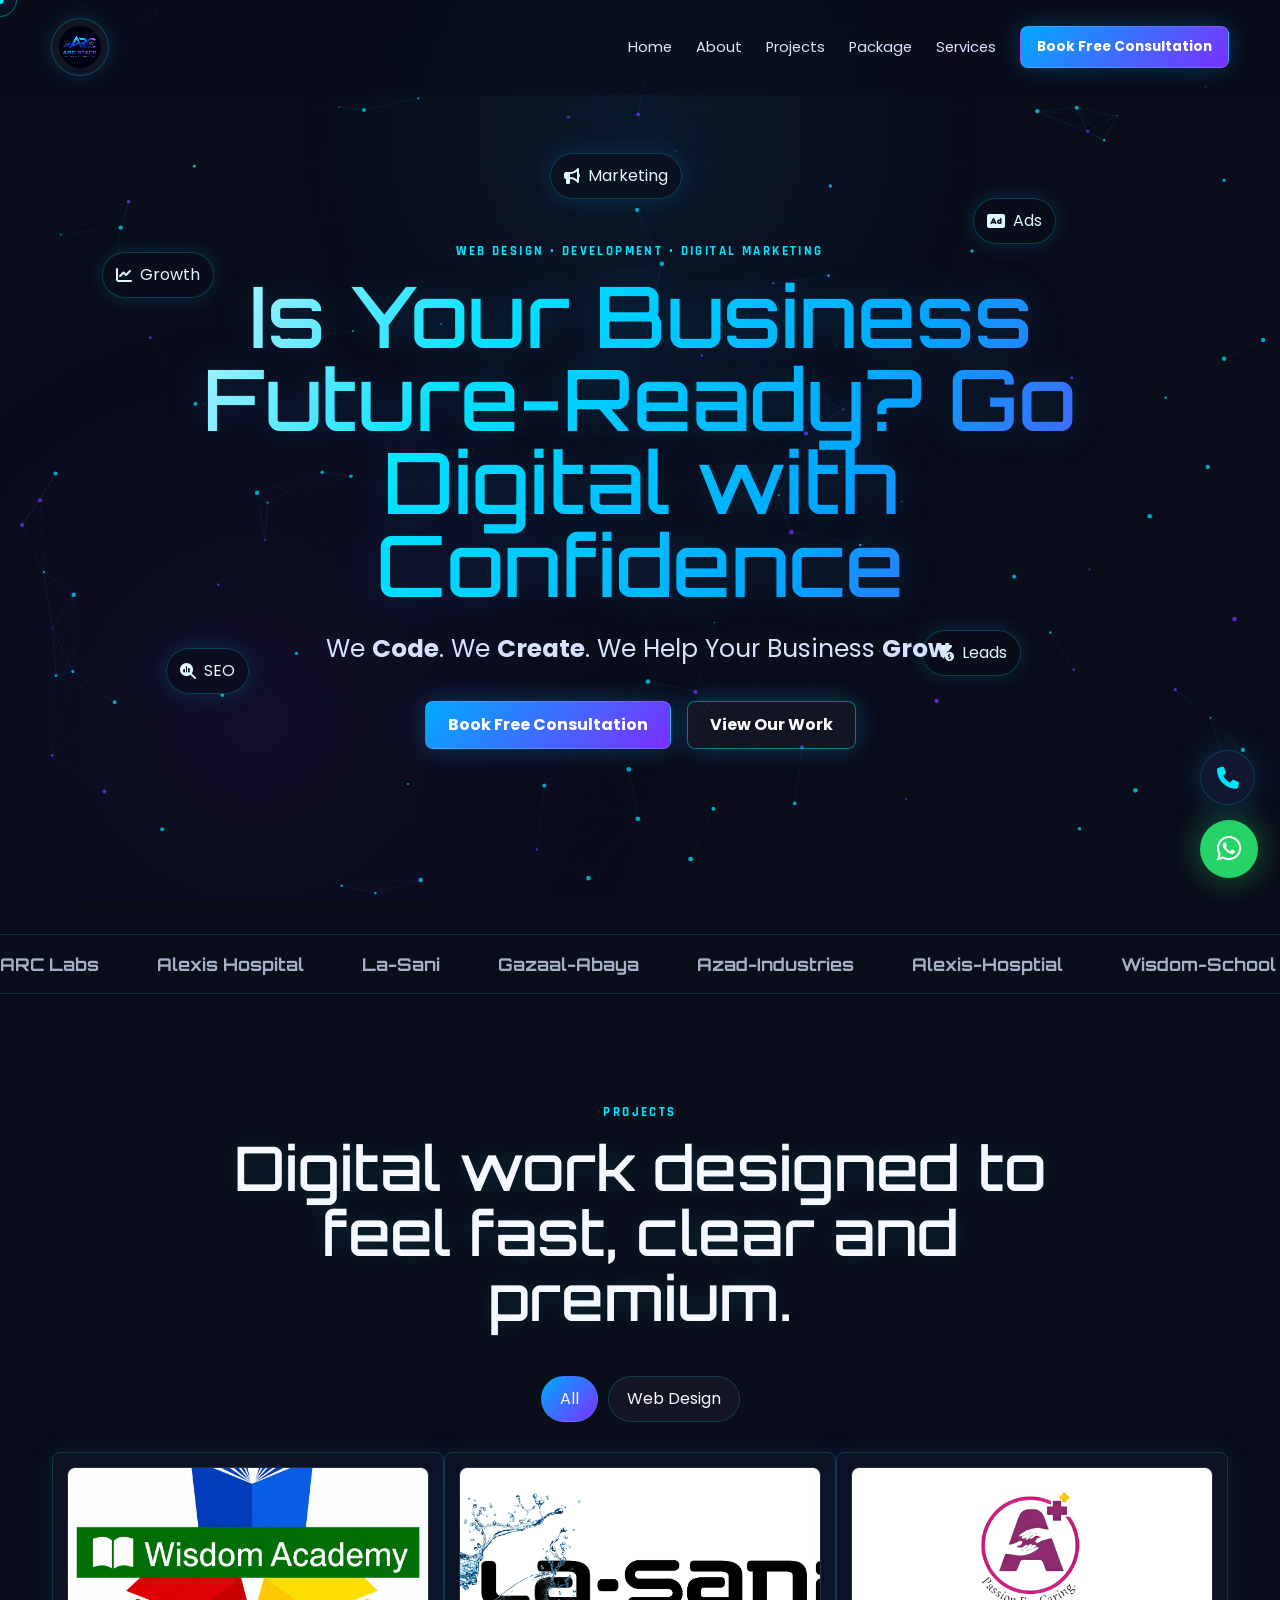
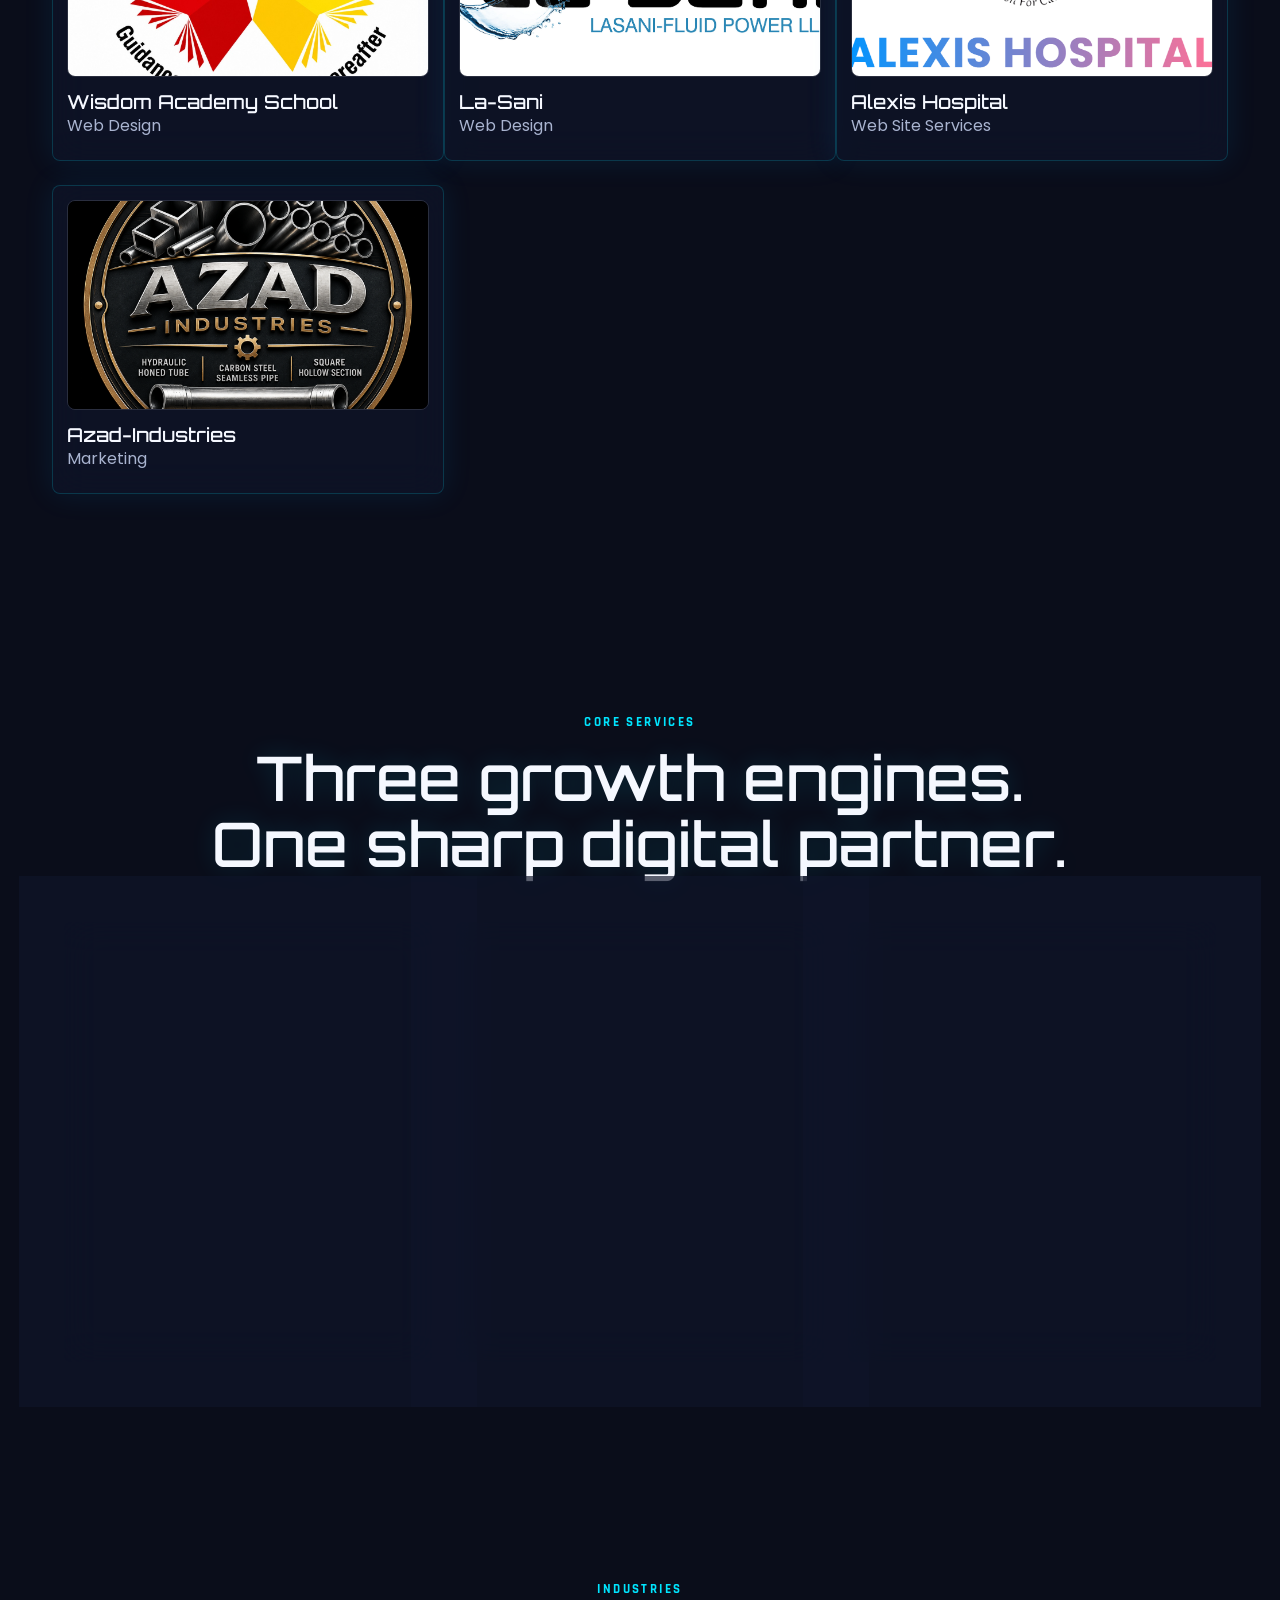
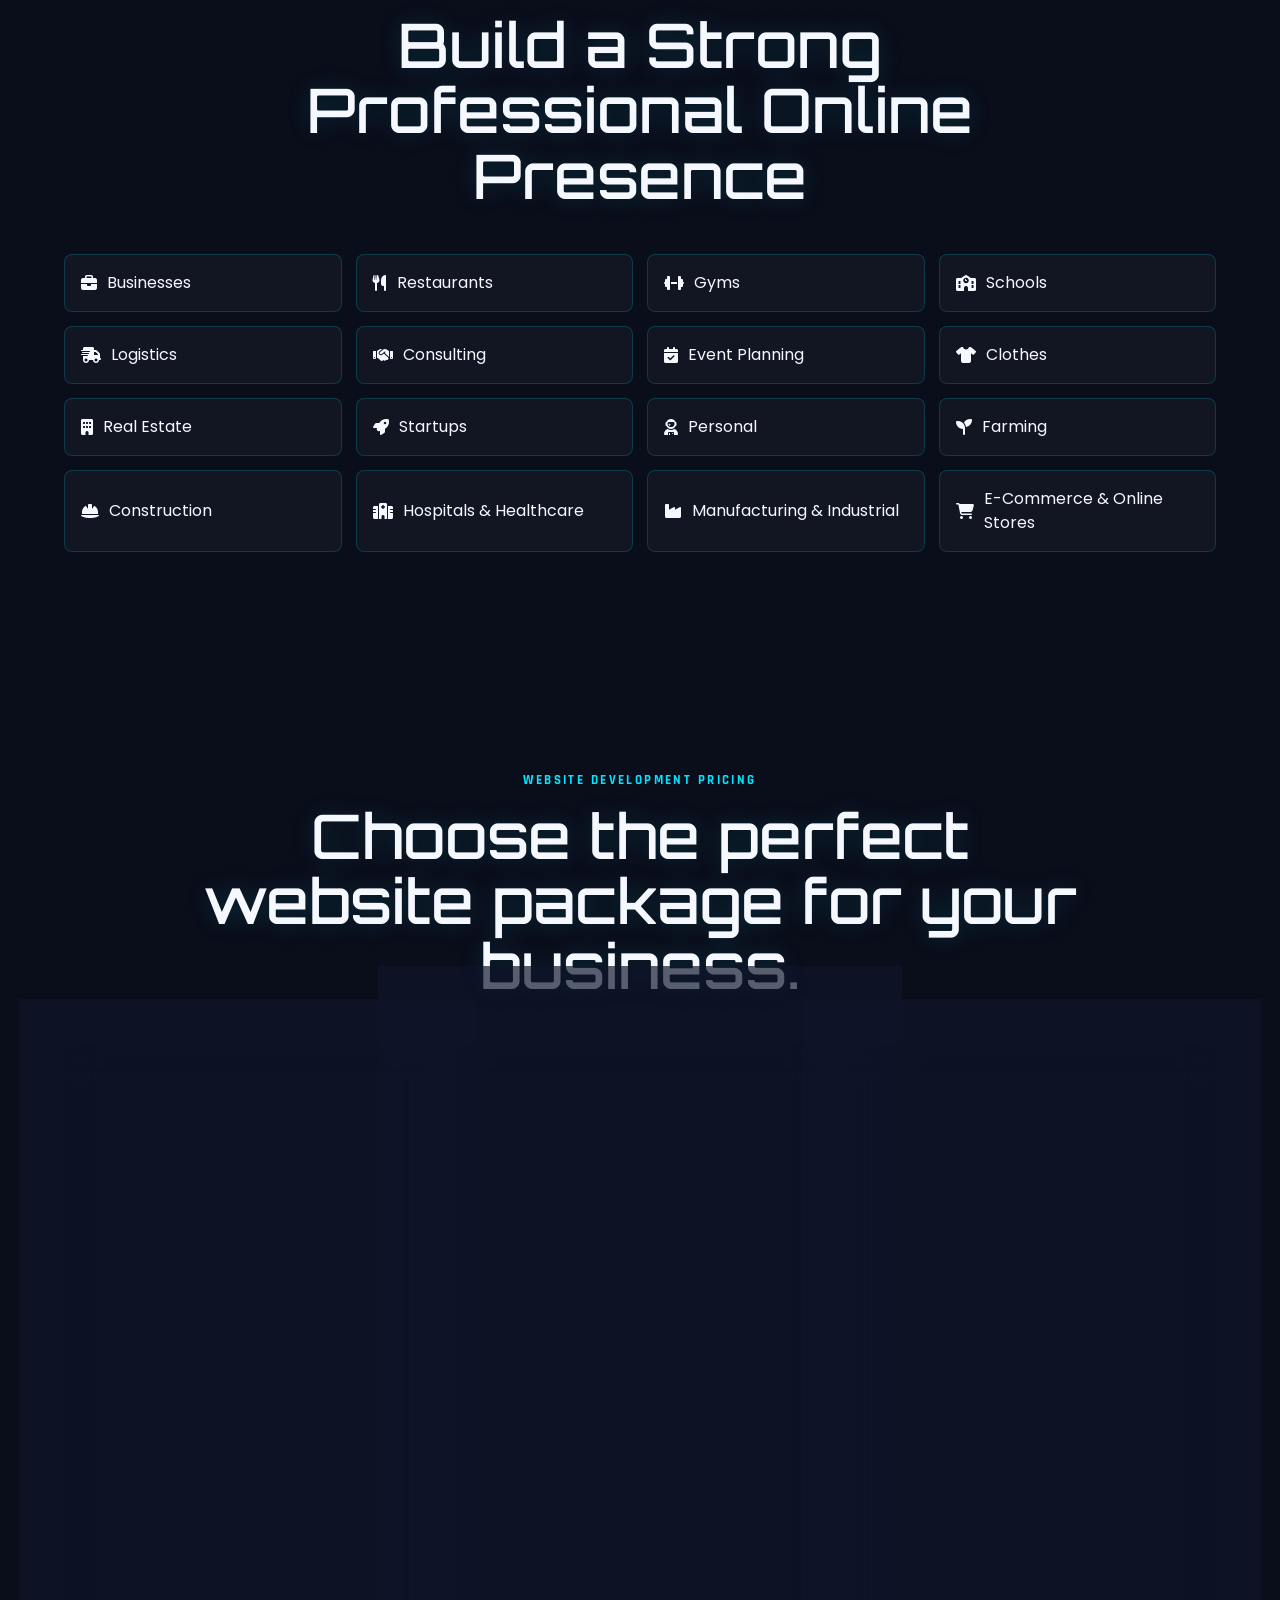
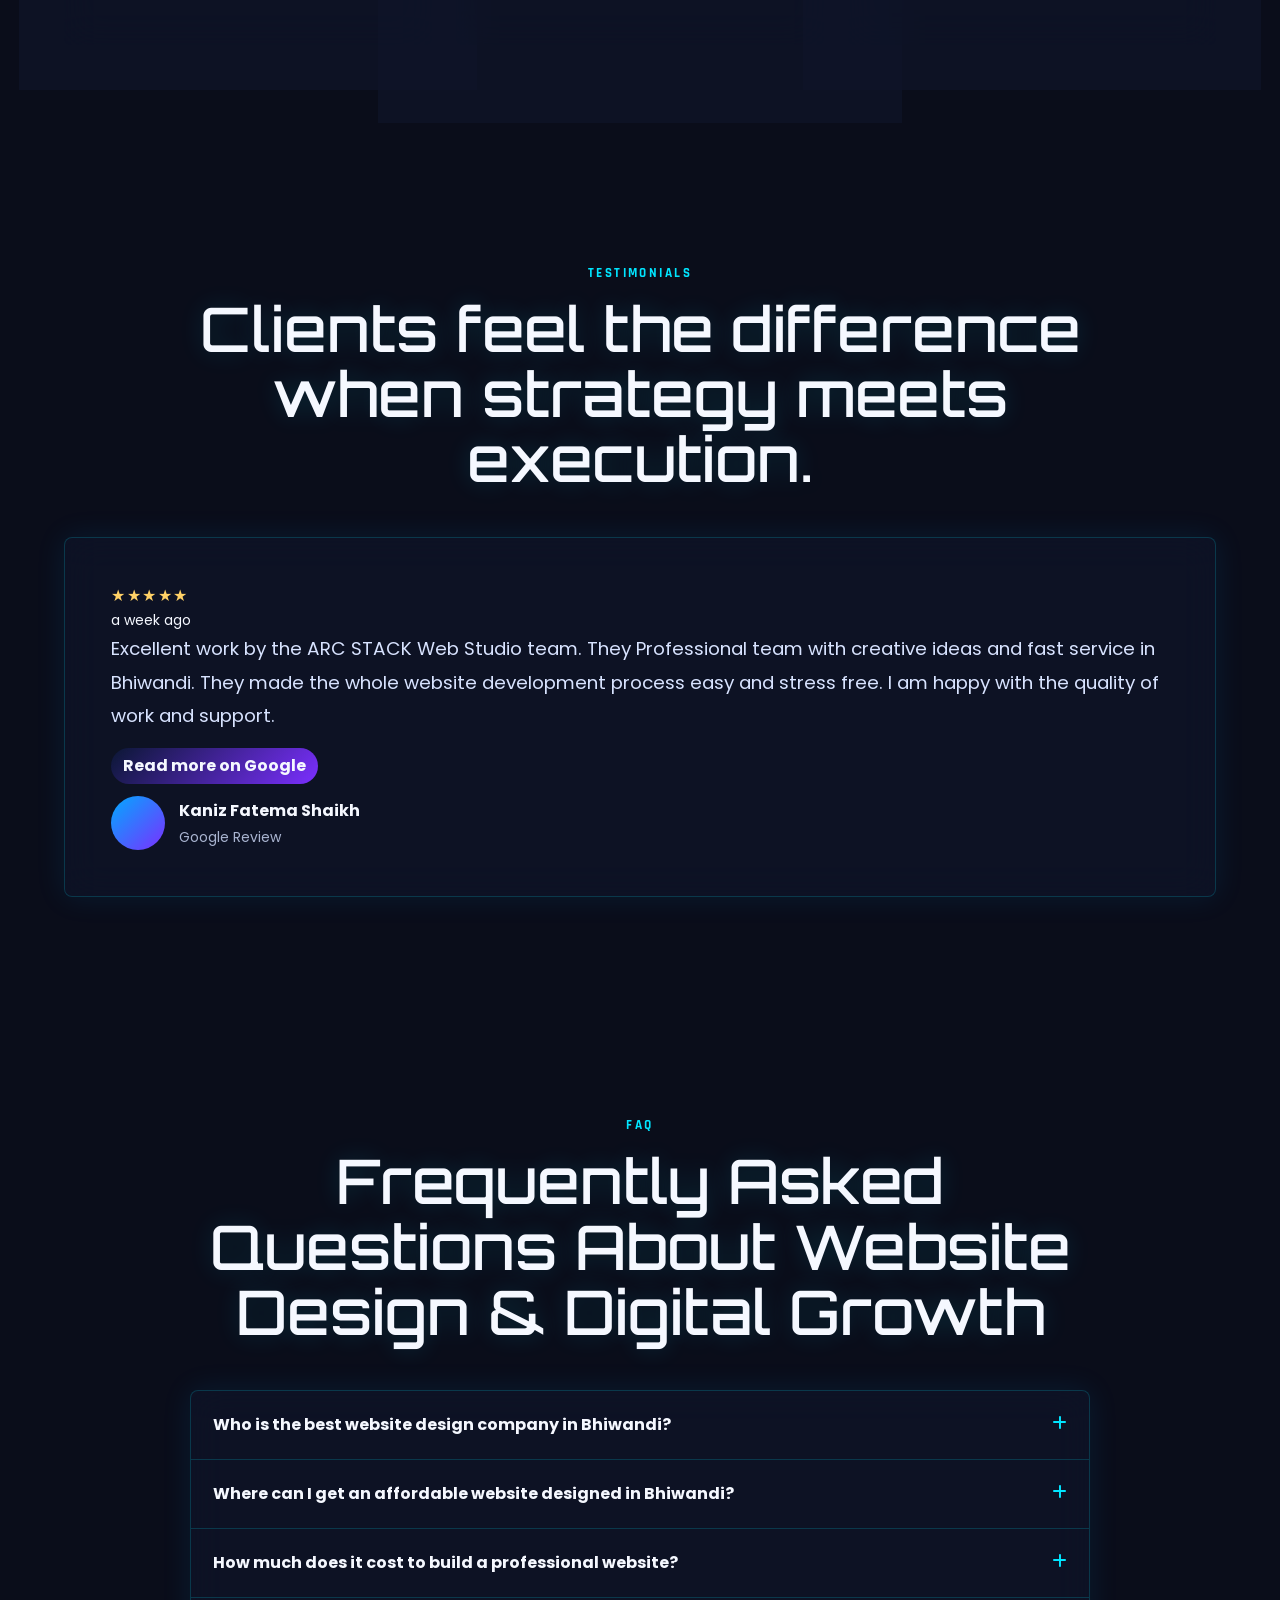
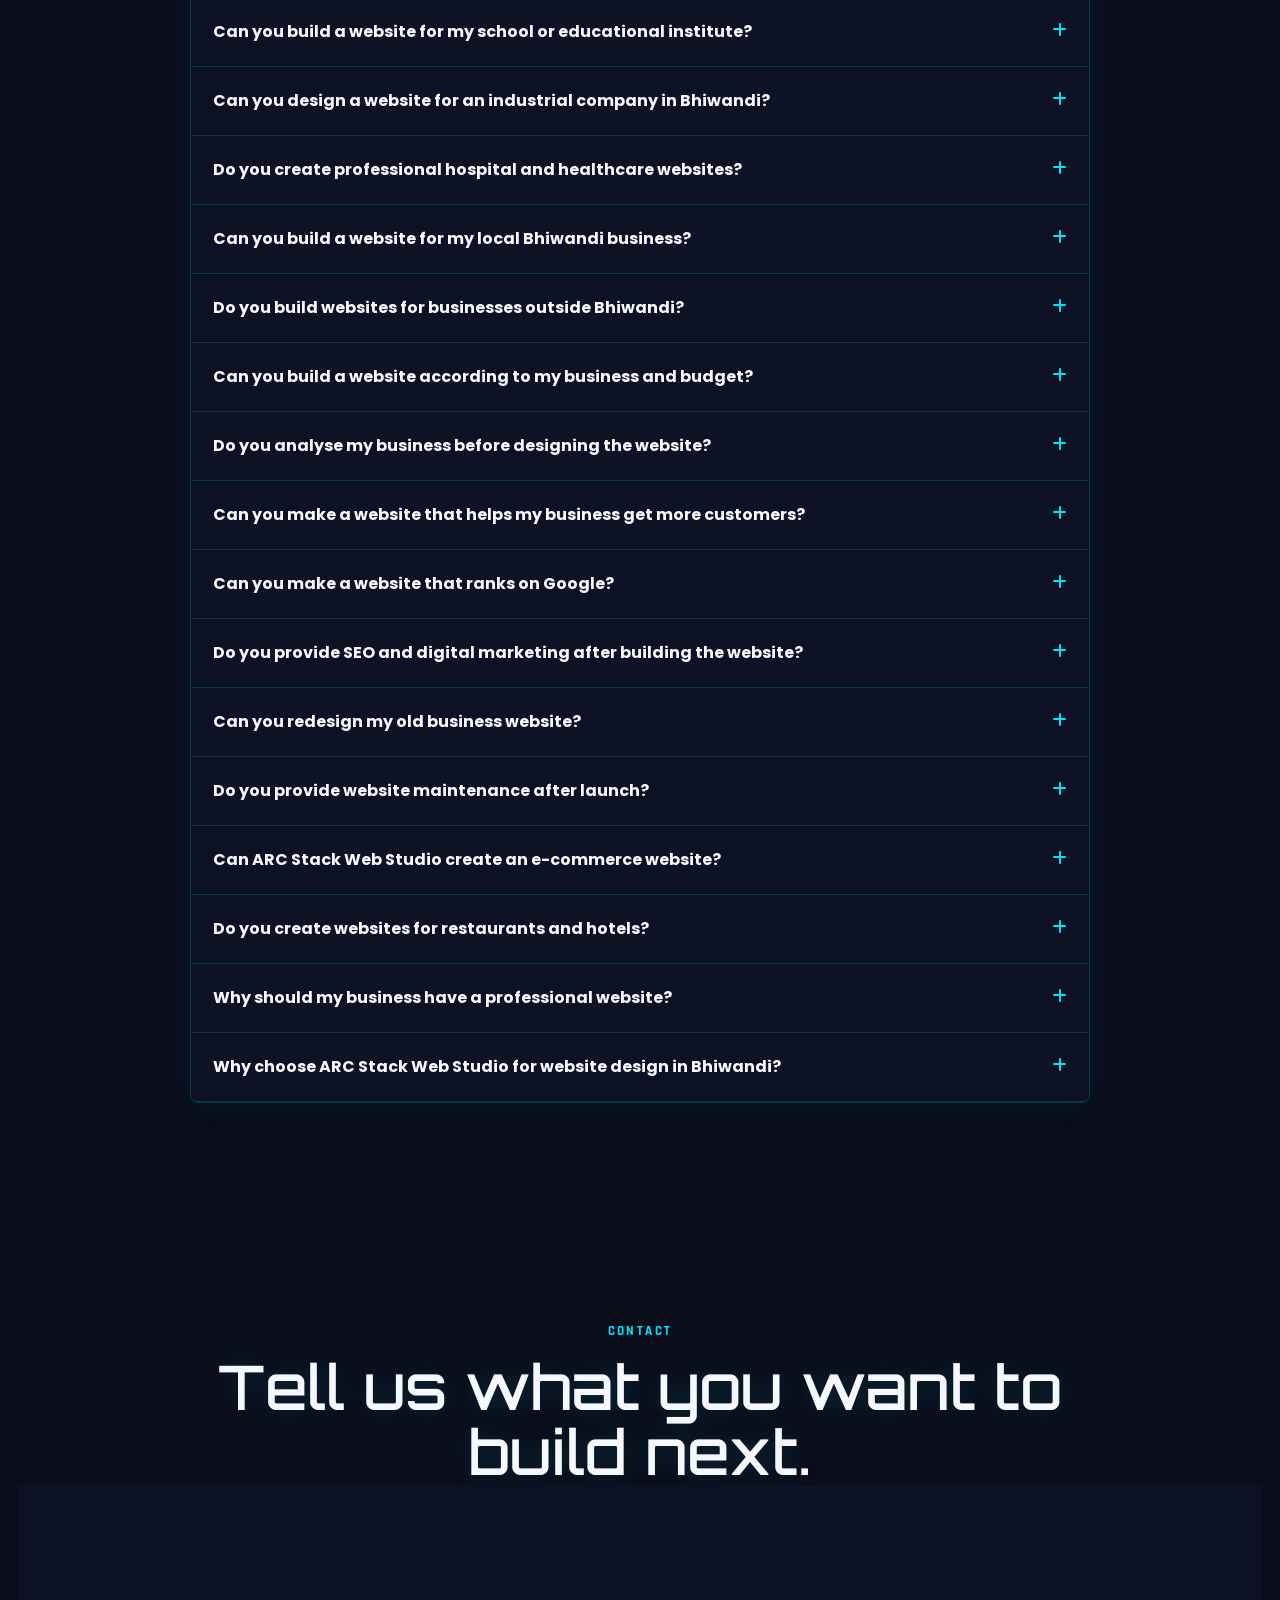
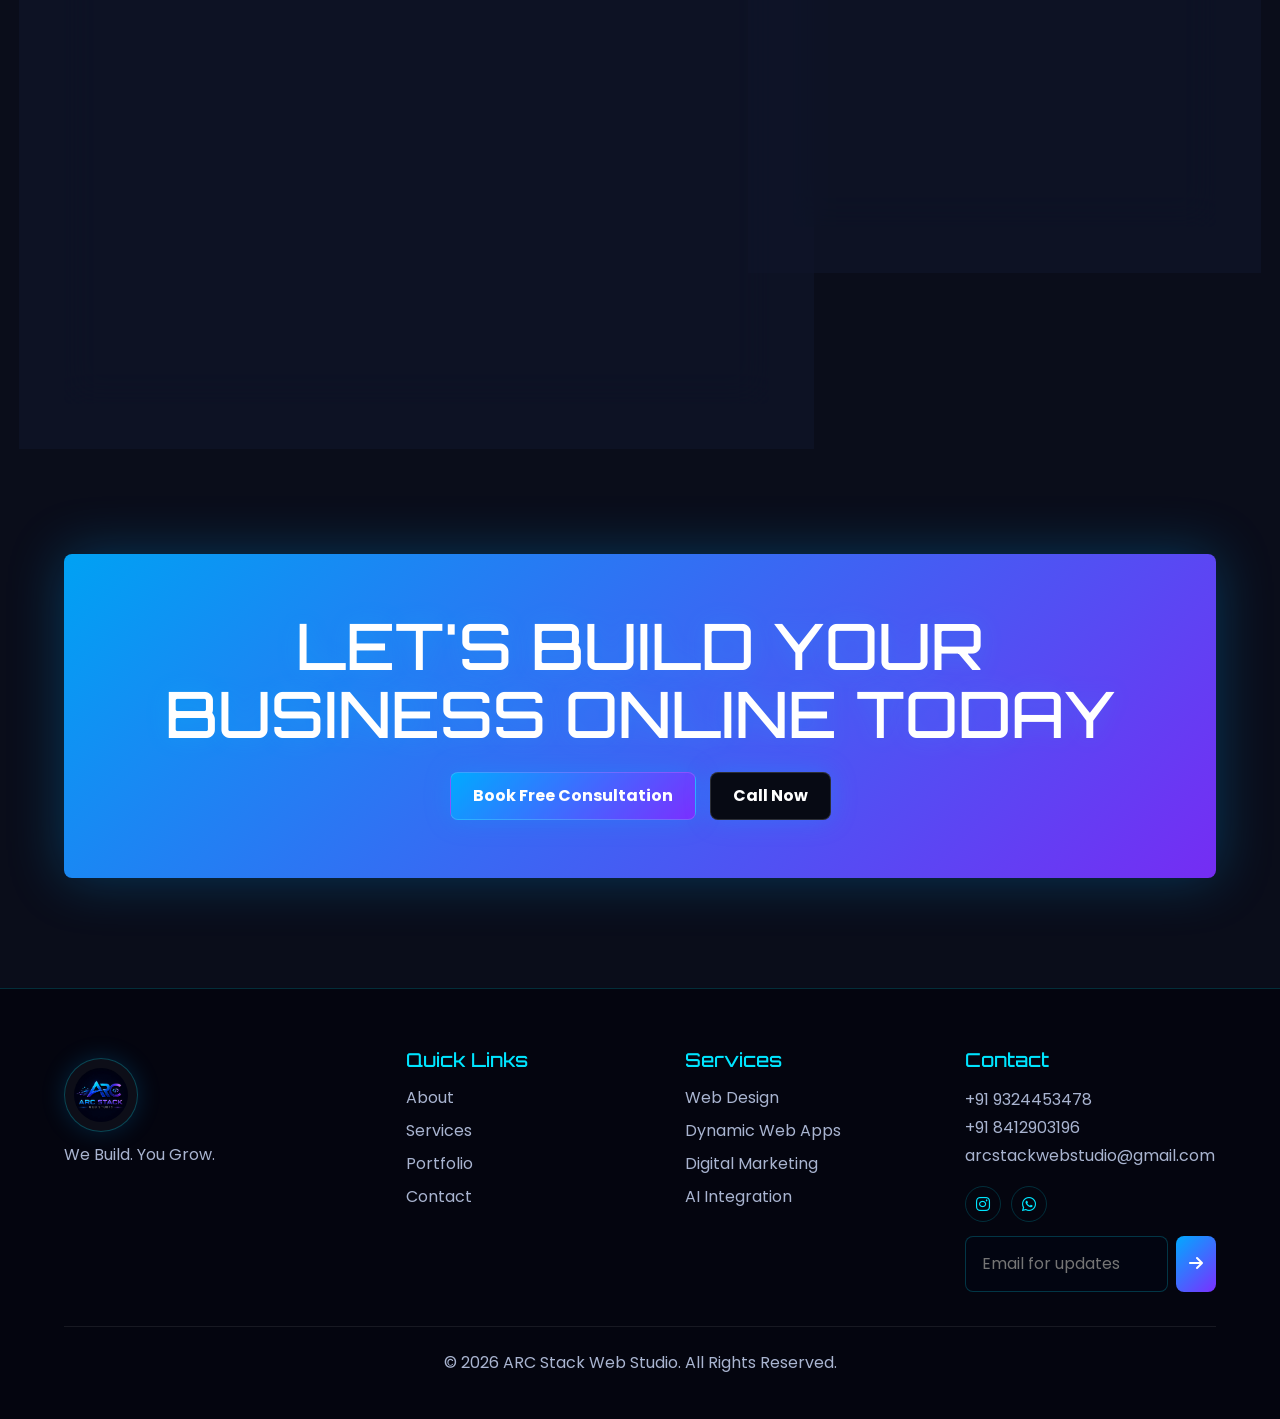
==== commit 59e9f545: "My Sologen" ====
--- a/index.html
+++ b/index.html
@@ -10,7 +10,7 @@
     content="ARC Stack Web Studio, web design, web development, digital marketing, SEO, AI chatbot, portfolio">
   <meta name="author" content="ARC Stack Web Studio">
   <meta property="og:title" content="ARC Stack Web Studio | Web Design, Development & Digital Marketing">
-  <meta property="og:description" content="Your Vision. Our Code. Endless Growth.">
+  <meta property="og:description" content="Code. Create. Grow.">
   <meta property="og:type" content="website">
   <meta property="og:url" content="https://www.arcstack.in">
   <meta property="og:image" content="https://www.arcstack.in/og-image.jpg">
@@ -68,7 +68,7 @@
       <div class="hero-content reveal">
         <p class="eyebrow">Web Design • Development • Digital Marketing</p>
         <h1>Is Your Business Future-Ready? Go Digital with Confidence</h1>
-        <p class="hero-subtitle">Your Vision. Our Code. Endless Growth.</p>
+        <p class="hero-subtitle">We <strong>Code</strong>. We <strong>Create</strong>. We Help Your Business <strong> Grow</strong>.</p>
         <div class="hero-actions">
           <a class="btn magnetic" href="#contact">Book Free Consultation</a>
           <a class="btn btn-outline magnetic" href="#project">View Our Work</a>
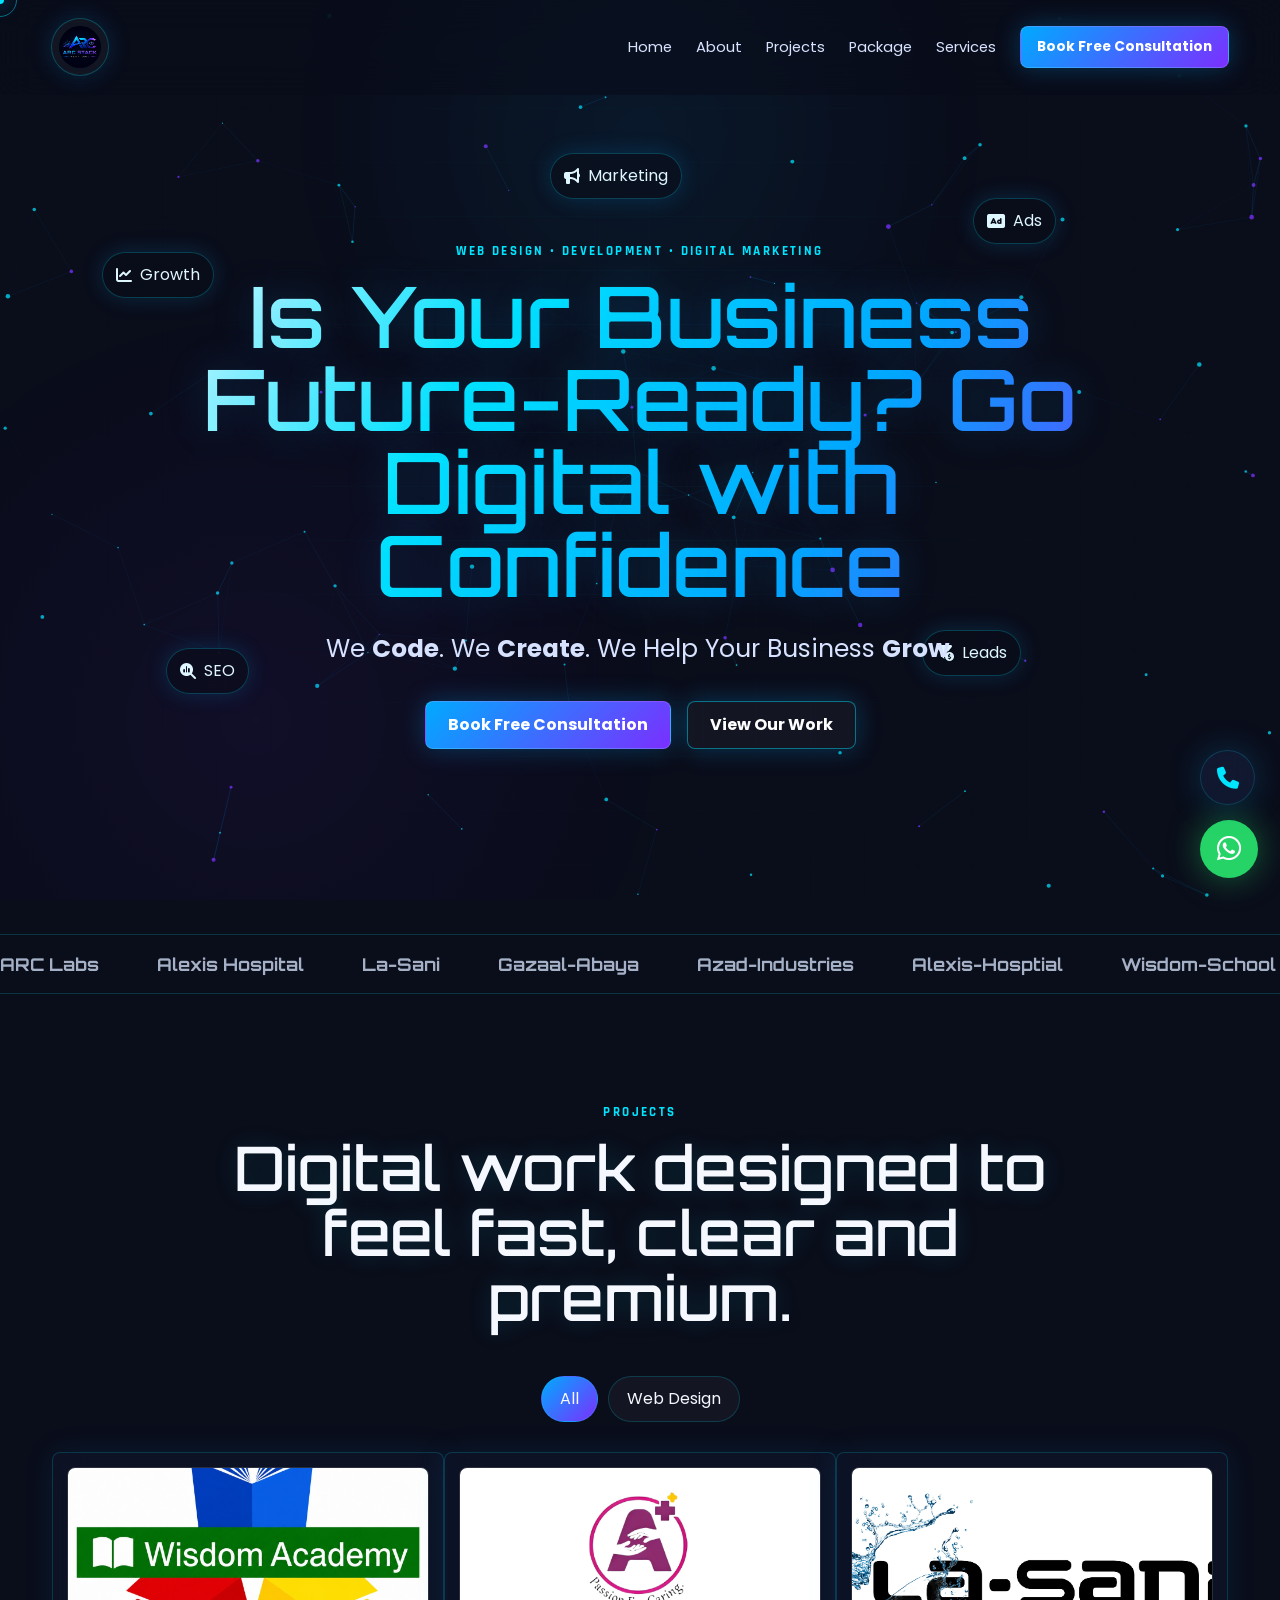
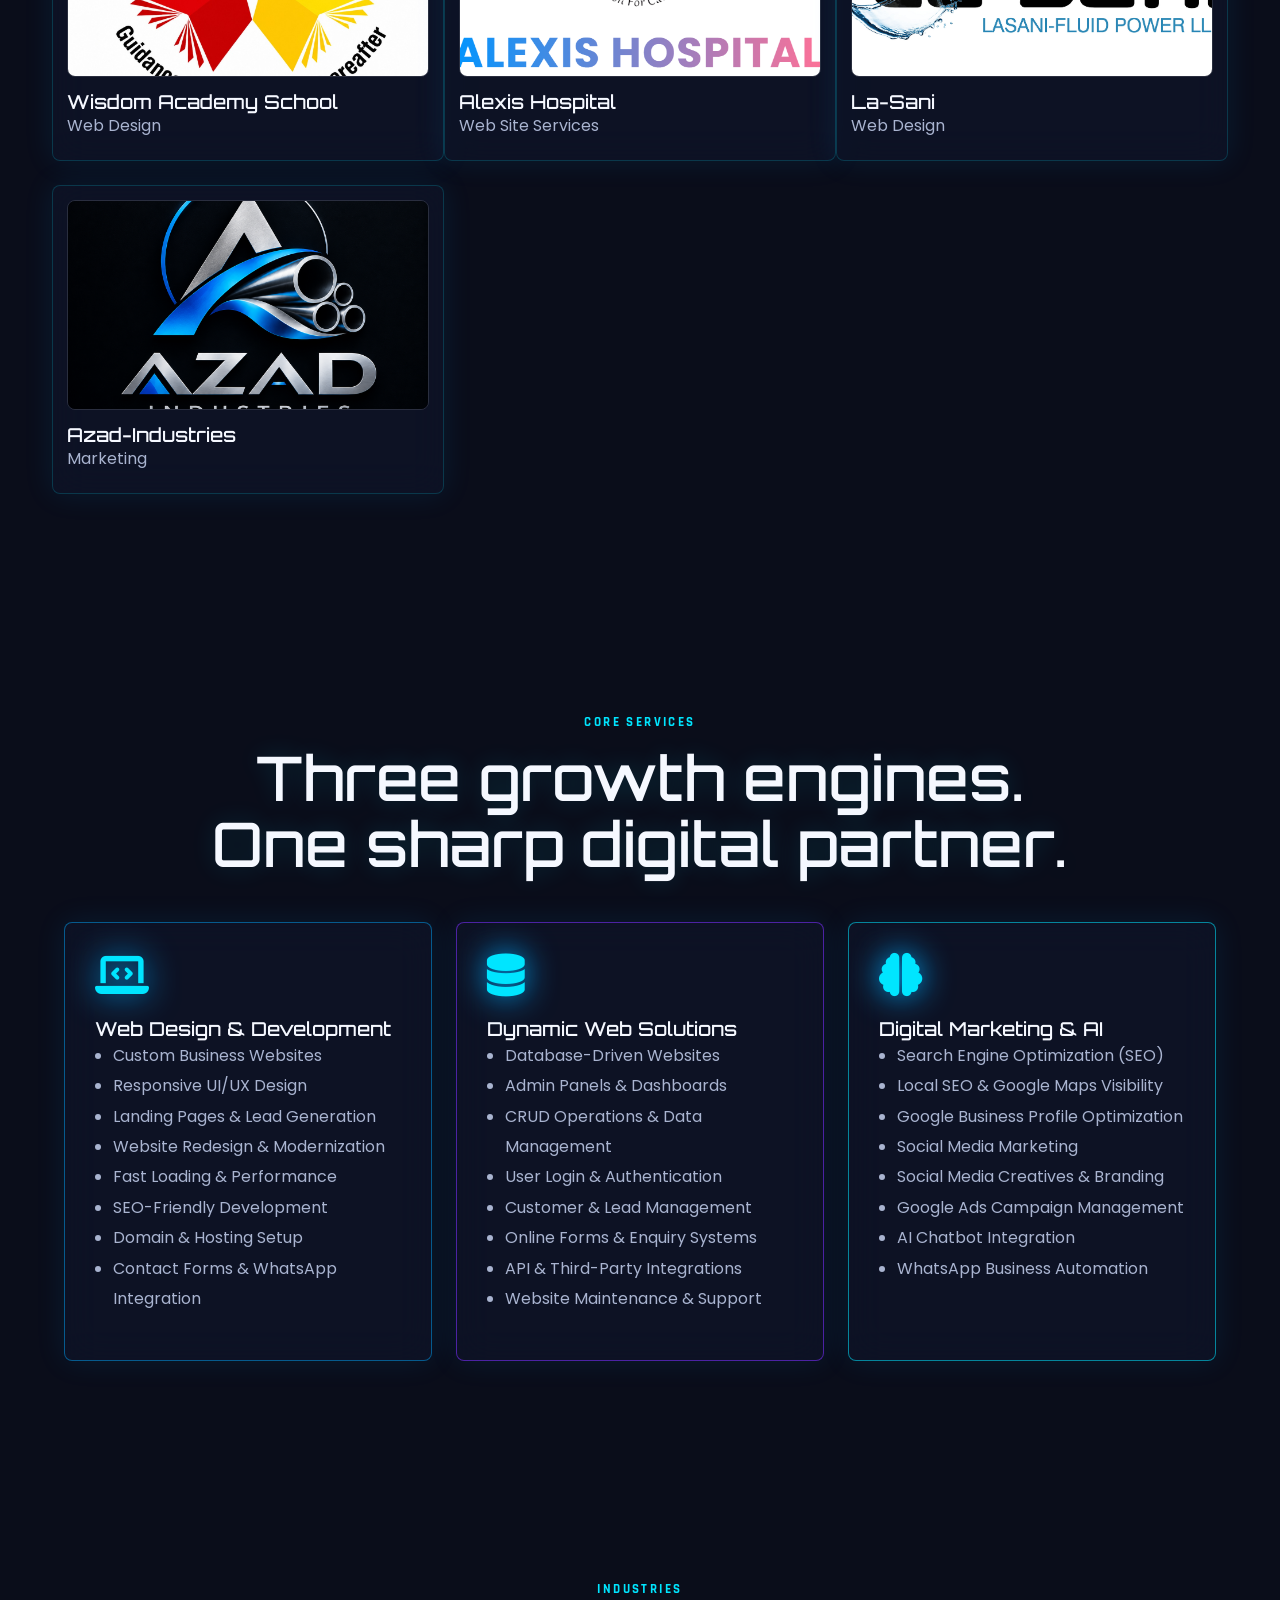
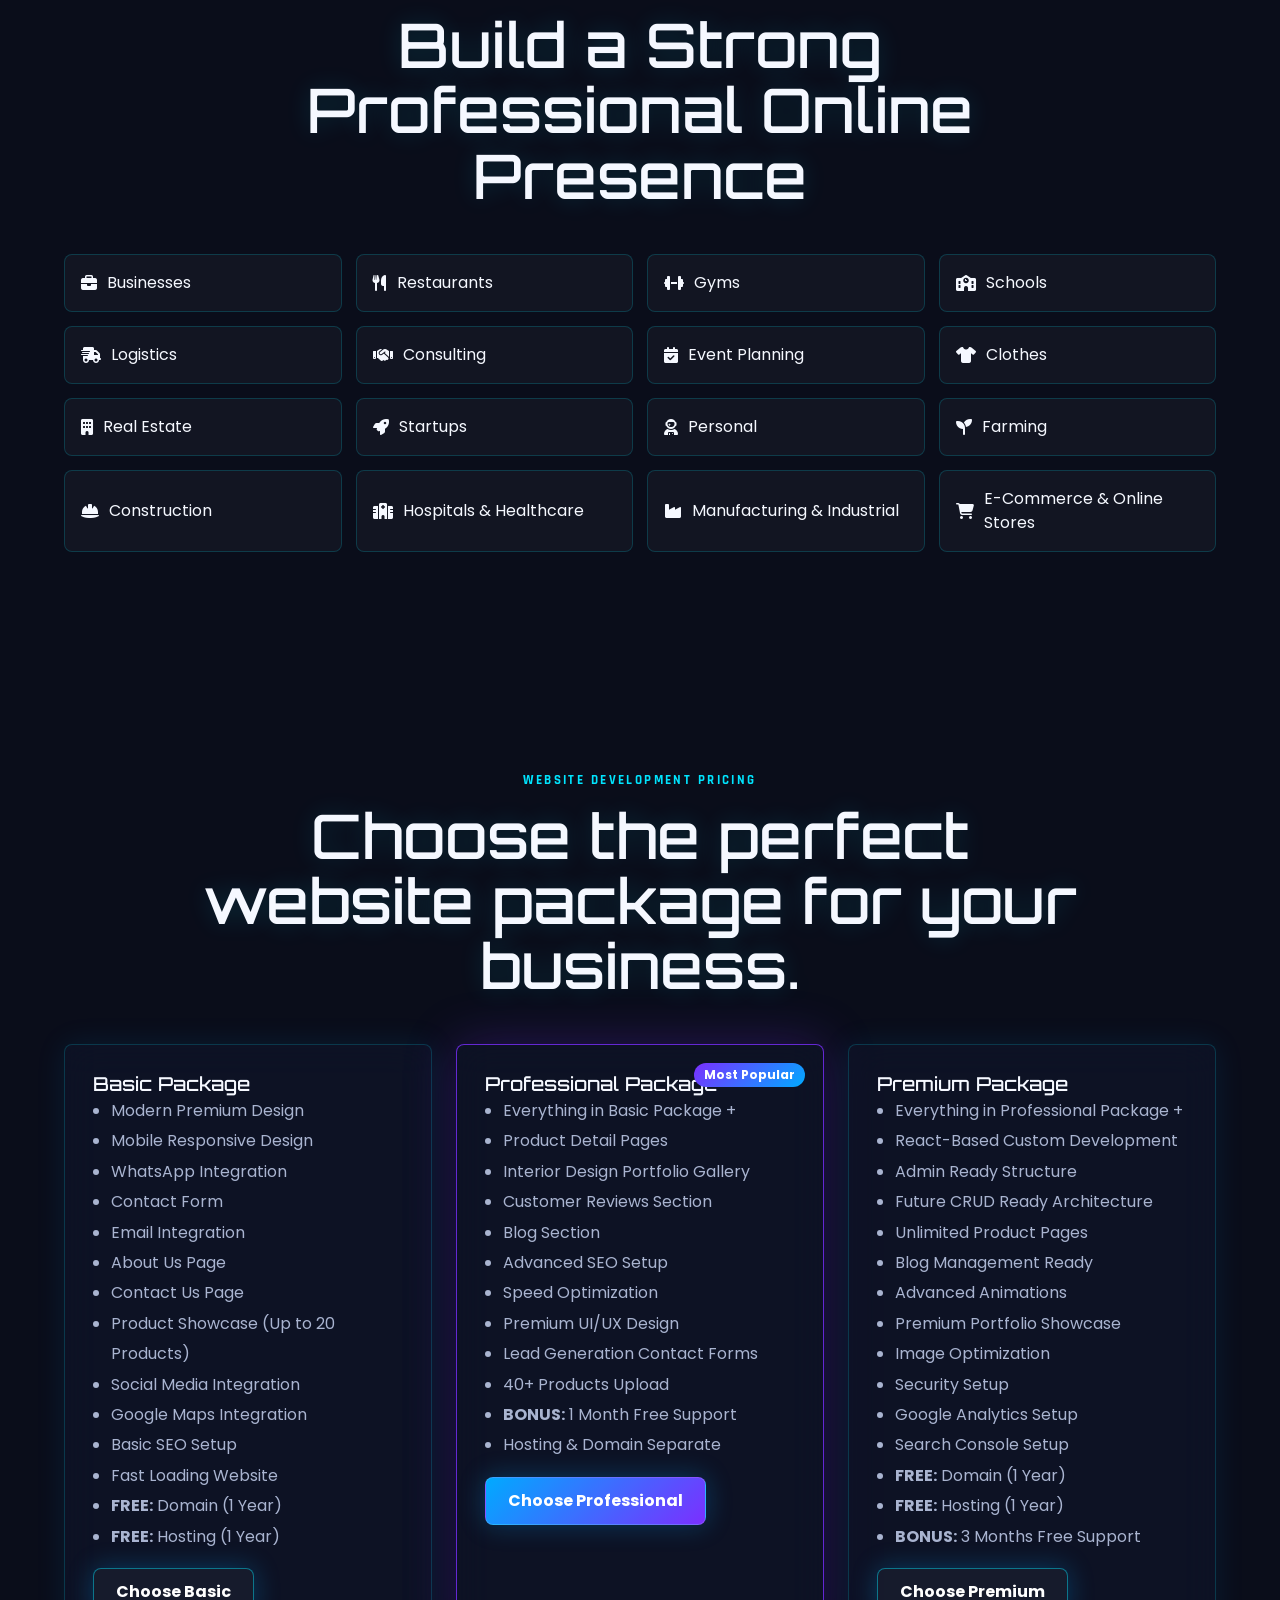
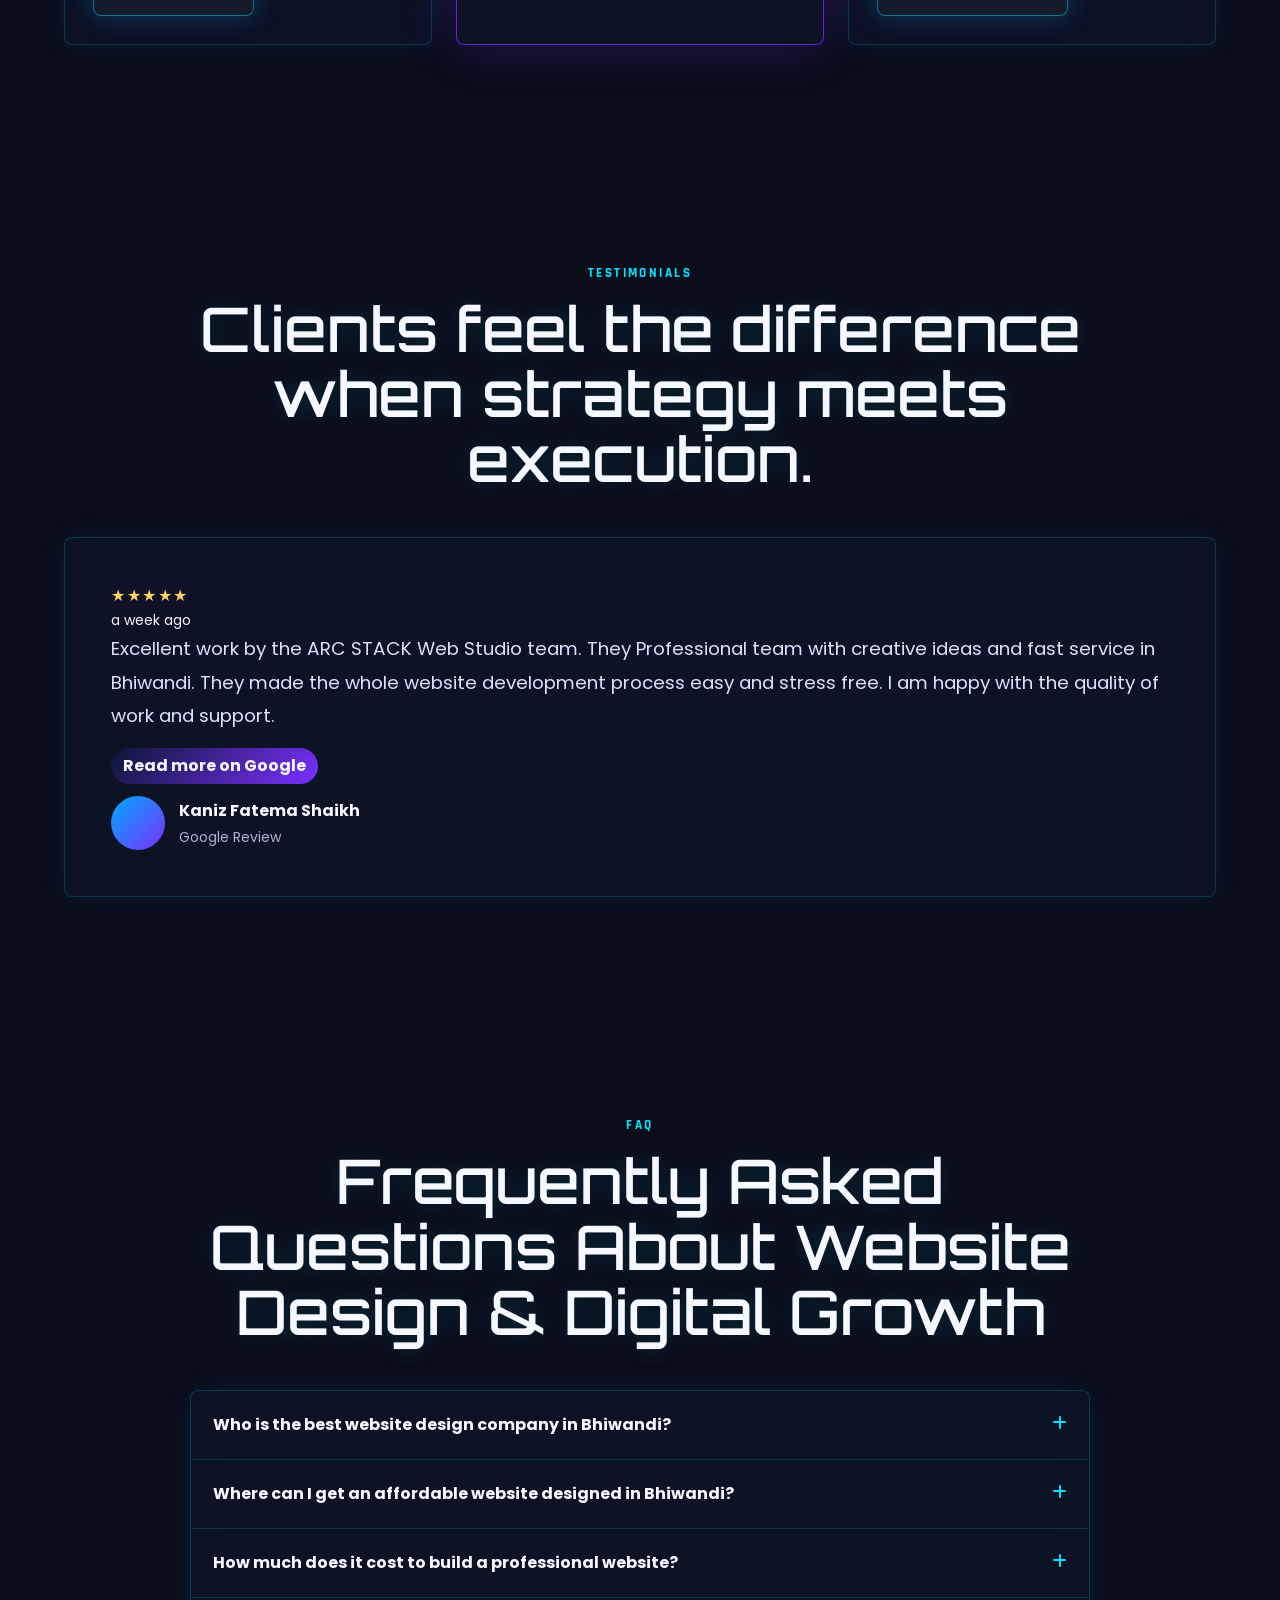
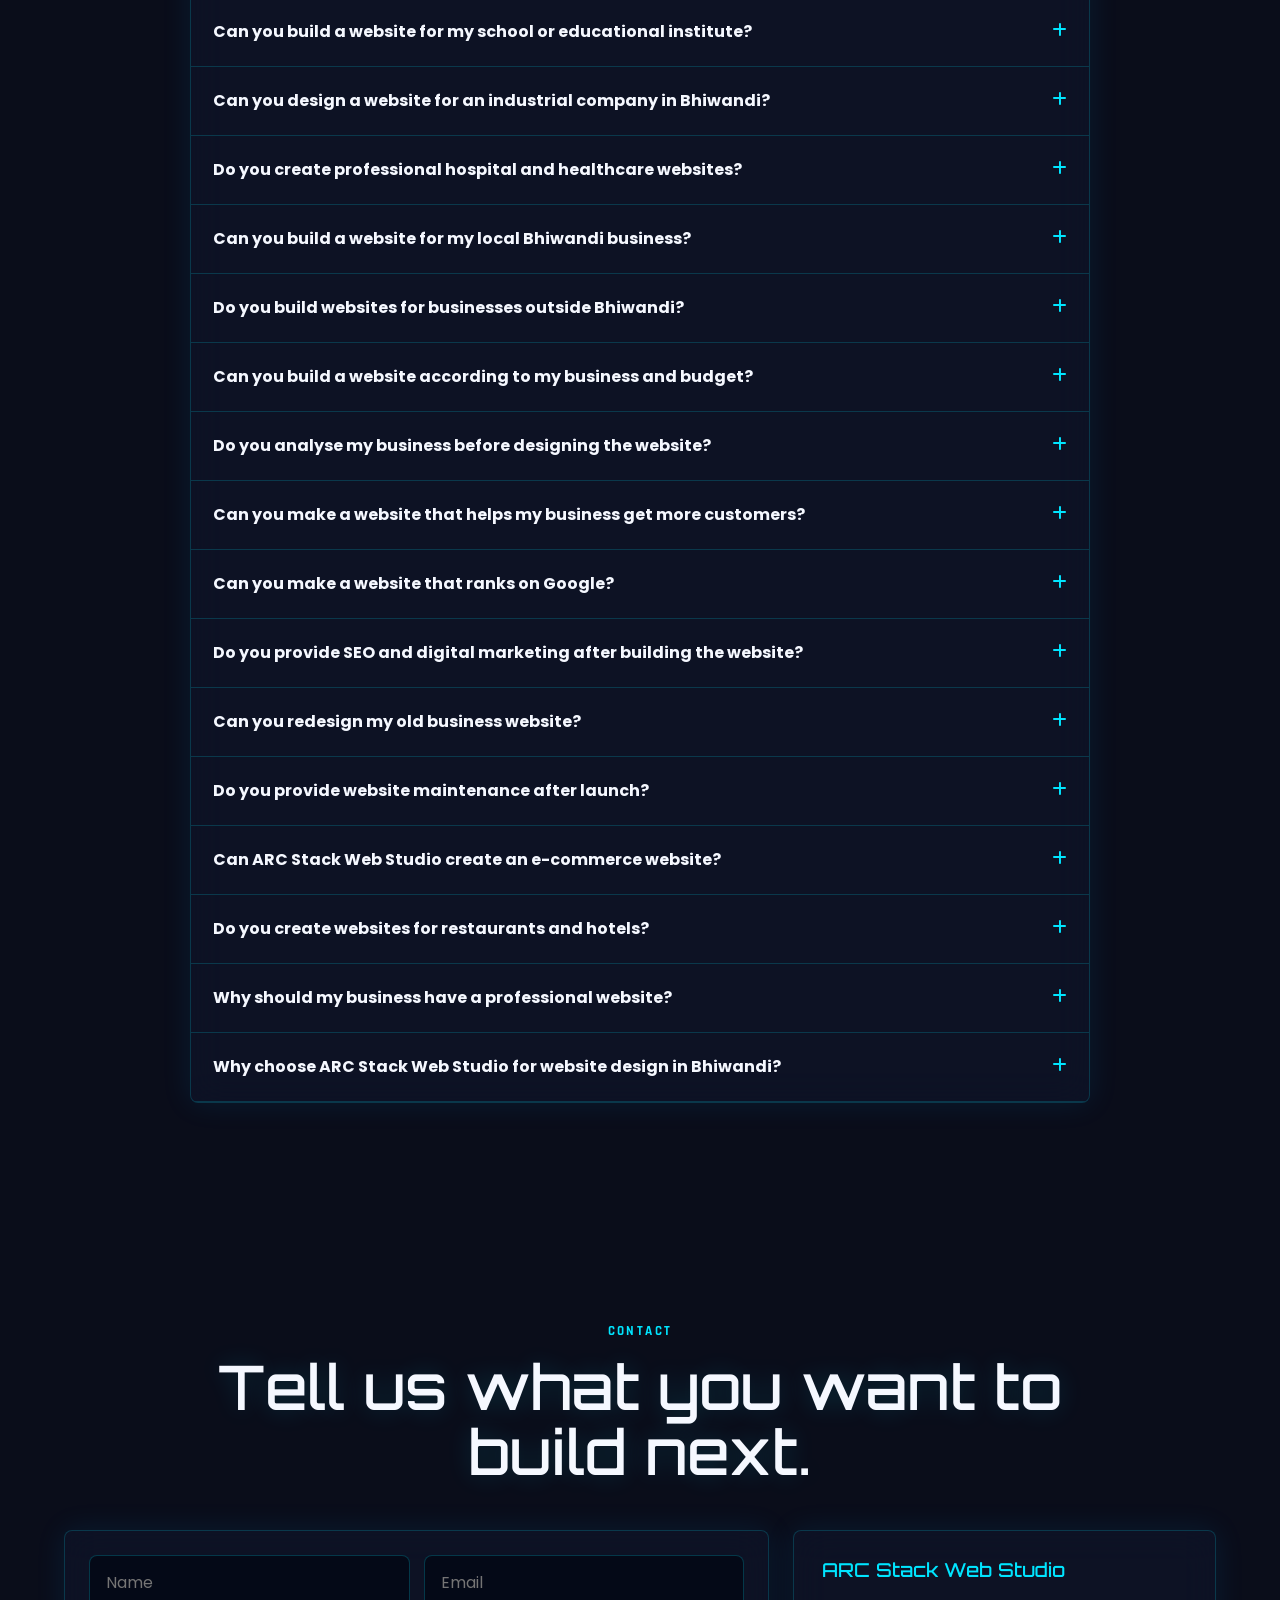
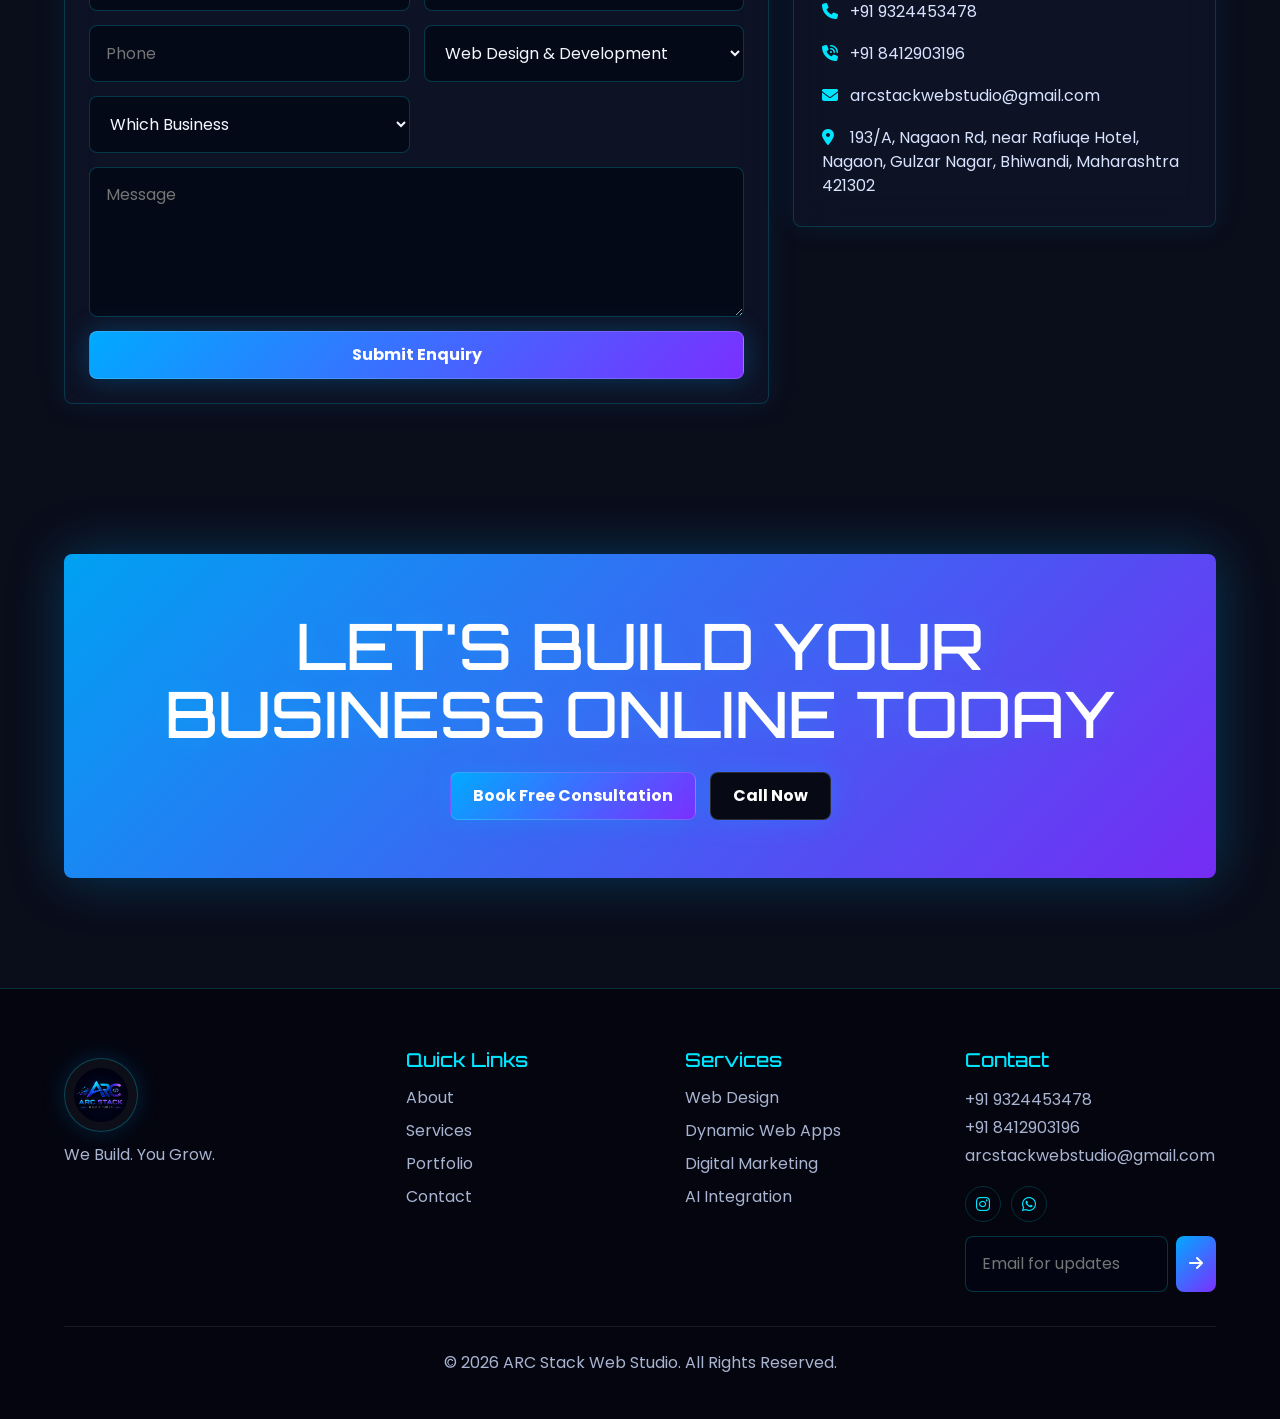
==== commit 33e0c416: "Azaad Industress Updated" ====
--- a/index.html
+++ b/index.html
@@ -108,25 +108,25 @@
           </a>
         </article>
 
+         <article class="project-card reveal col-12 col-md-6 col-lg-4" data-category="web">
+          <div class="mockup">
+            <img src="./assets/alexis-hospital.png" alt="ALEXIS HOSPITAL">
+          </div>
+          <h3>Alexis Hospital</h3>
+          <p>Web Site Services</p><a href="https://alexishospitalbhiwandi.com/">View Project</a>
+        </article>
+
         <article class="project-card reveal col-12 col-md-6 col-lg-4" data-category="web">
           <div class="mockup">
             <img src="./assets/lasani-logo-white.png" alt="La-Sani Logo">
           </div>
           <h3>La-Sani</h3>
           <p>Web Design </p><a href="https://www.la-sani.com/">View Project</a>
-        </article>
-
-        <article class="project-card reveal col-12 col-md-6 col-lg-4" data-category="web">
-          <div class="mockup">
-            <img src="./assets/alexis-hospital.png" alt="ALEXIS HOSPITAL">
-          </div>
-          <h3>Alexis Hospital</h3>
-          <p>Web Site Services</p><a href="https://alexishospitalbhiwandi.com/">View Project</a>
-        </article>
+        </article>      
 
         <article class="project-card reveal col-12 col-md-6 col-lg-4" data-category="marketing">
           <div class="mockup ">
-            <img src="./assets/Logo-Fav.png" alt="Azad-Industries Logo">
+            <img src="./assets/Logo Fav.png" alt="Azad-Industries Logo">
           </div>
           <h3>Azad-Industries</h3>
           <p>Marketing </p><a href="https://www.azadindustries.store/">View Project</a>
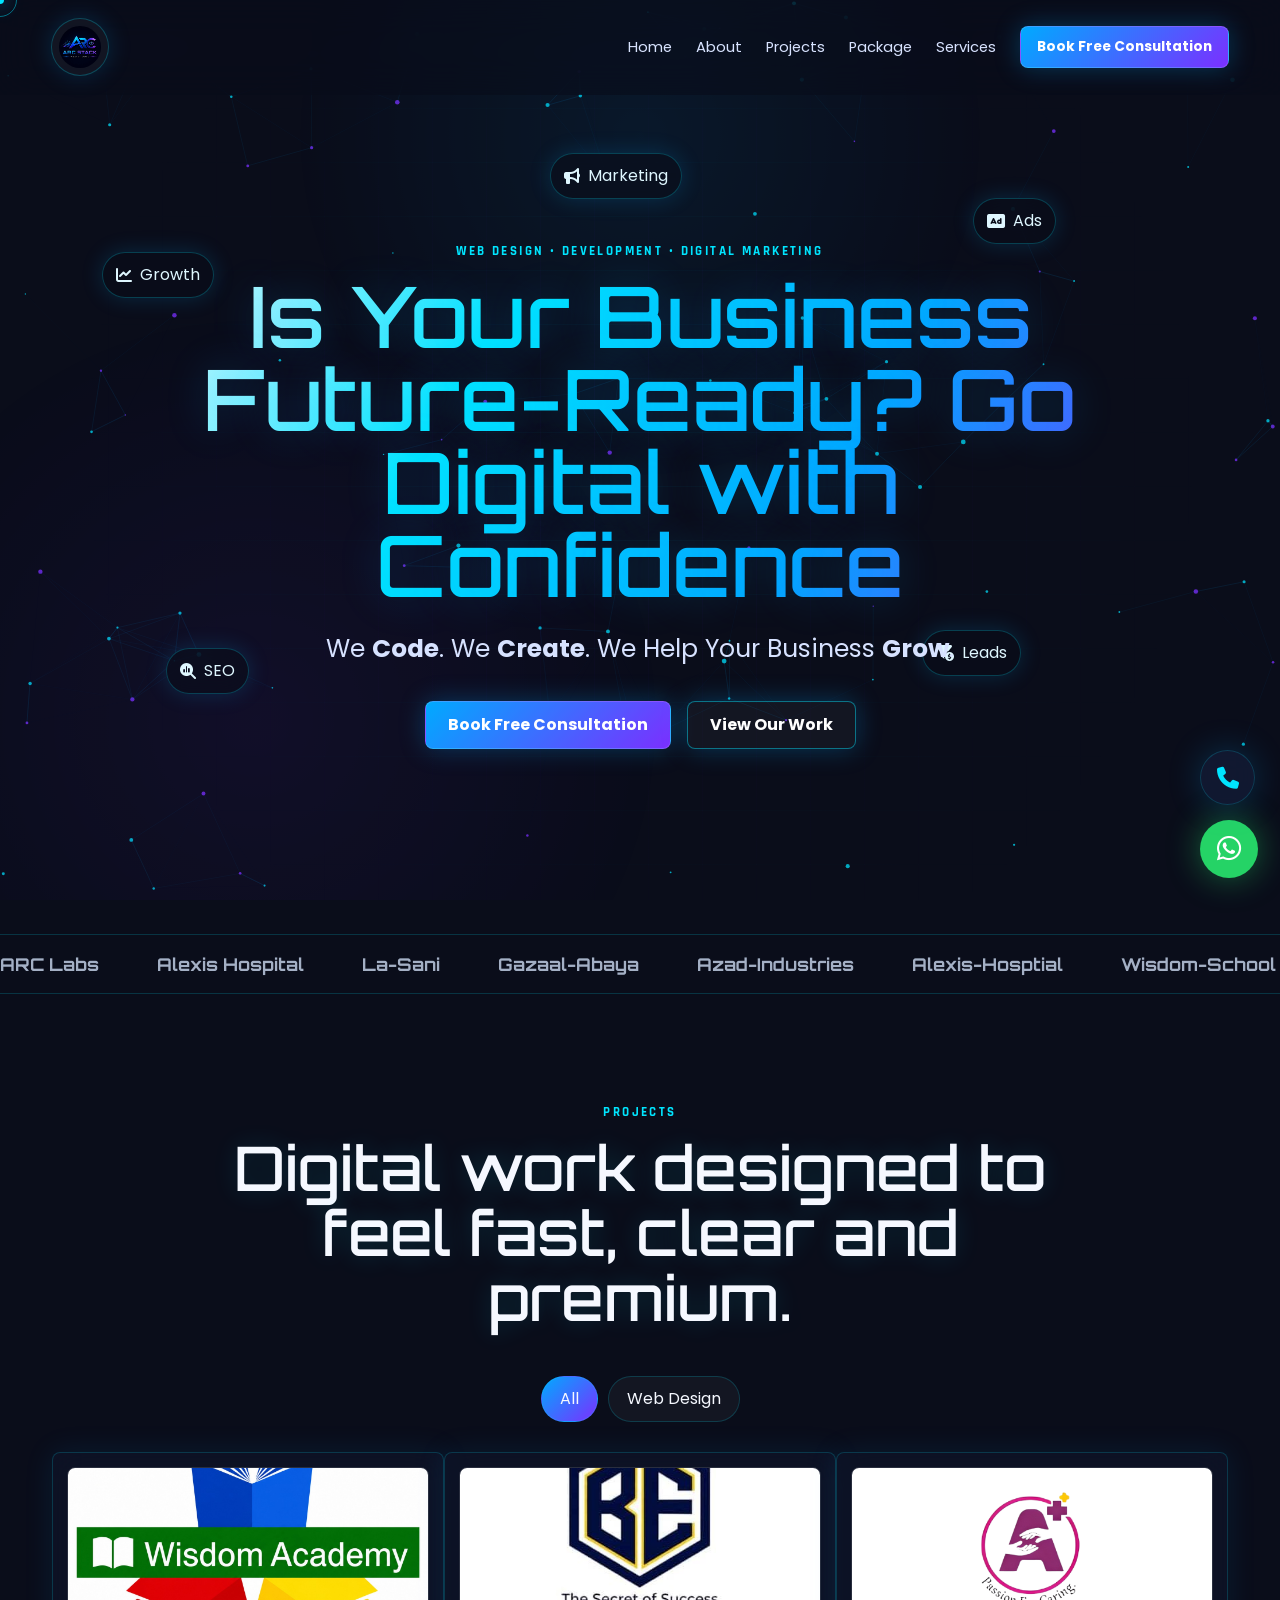
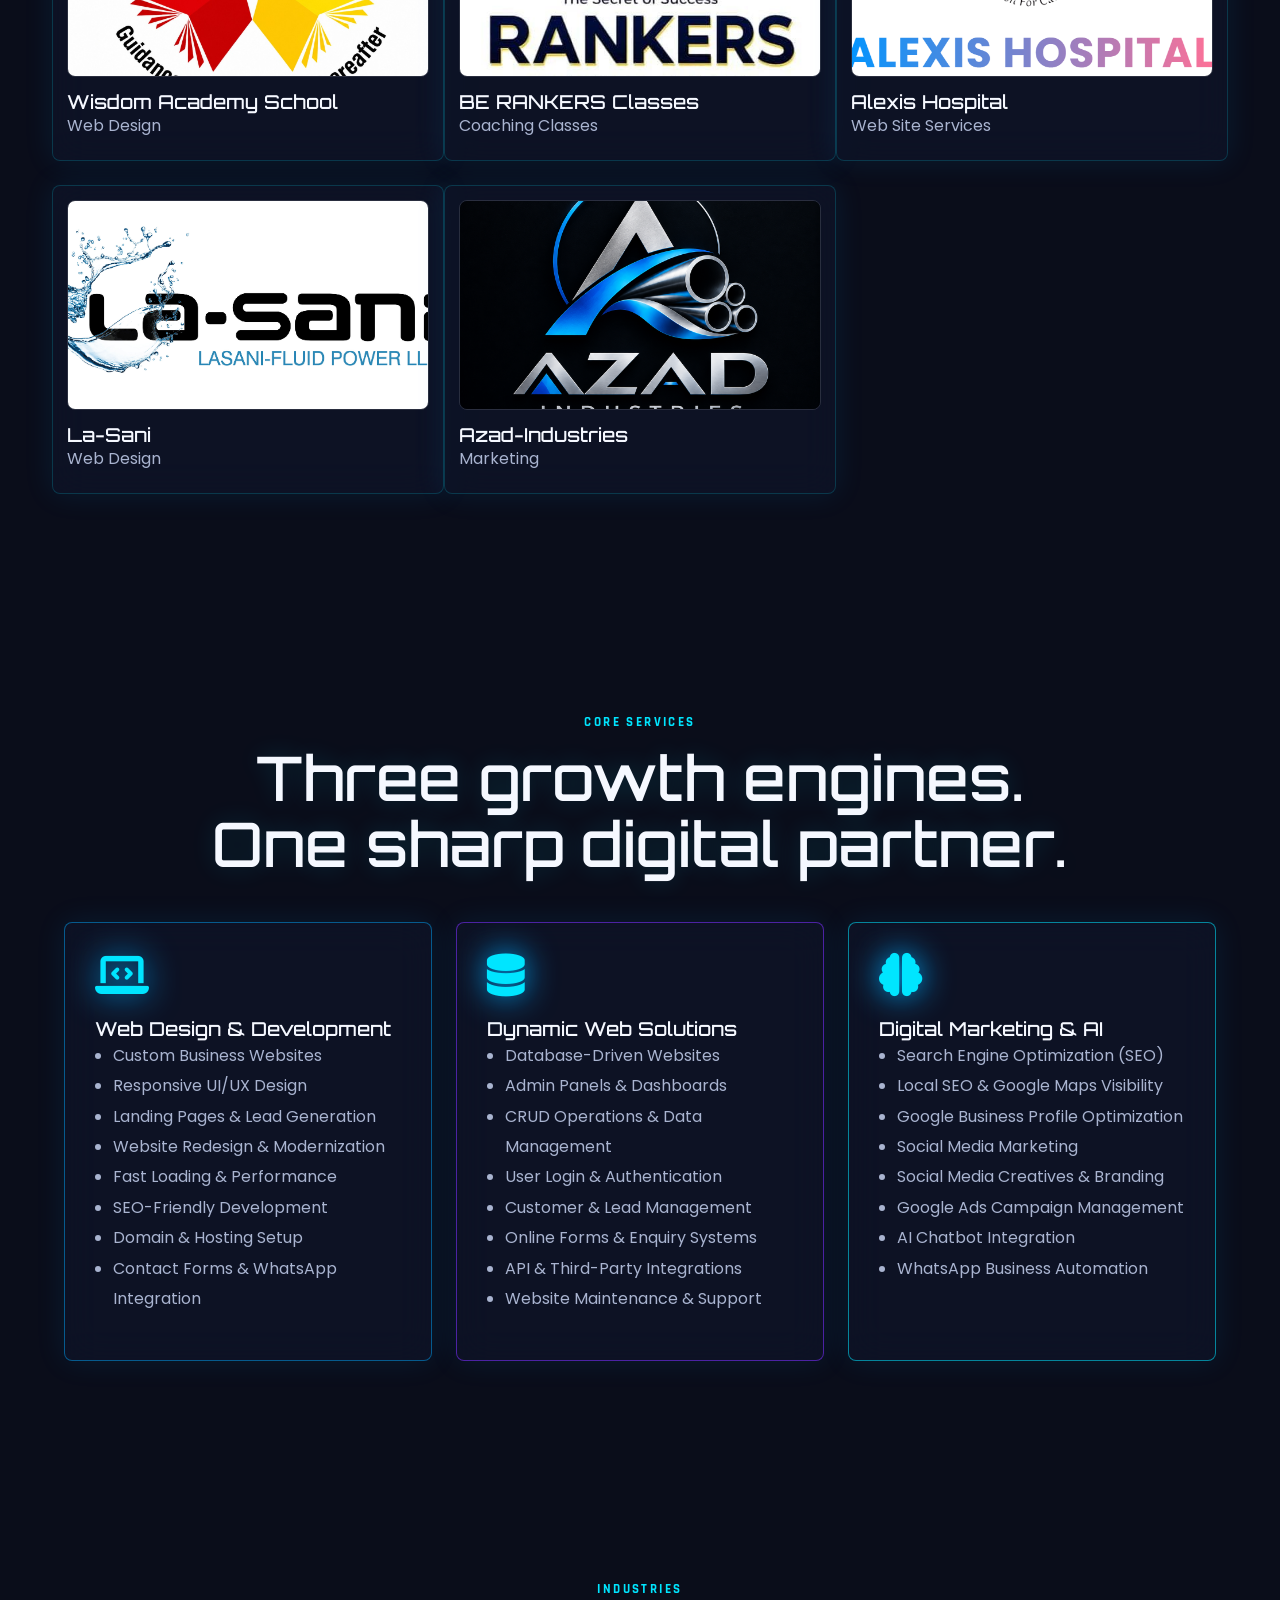
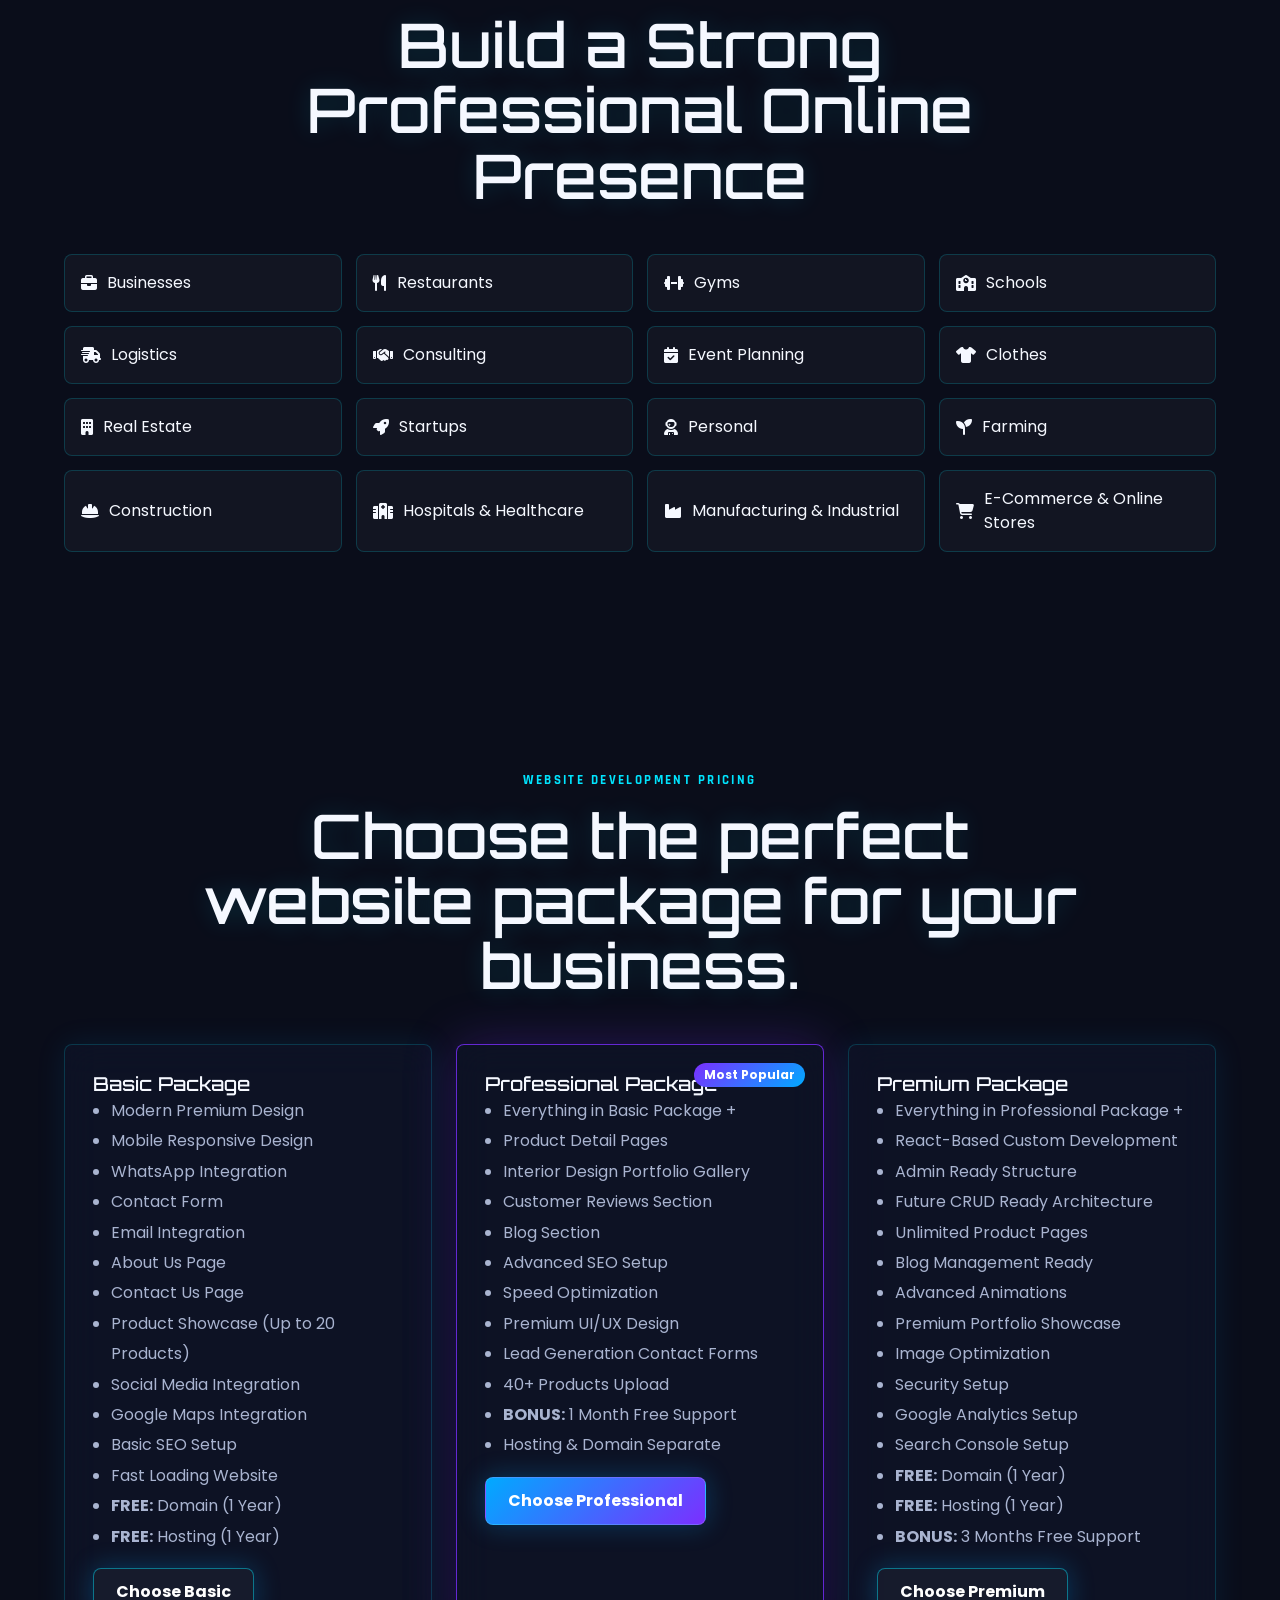
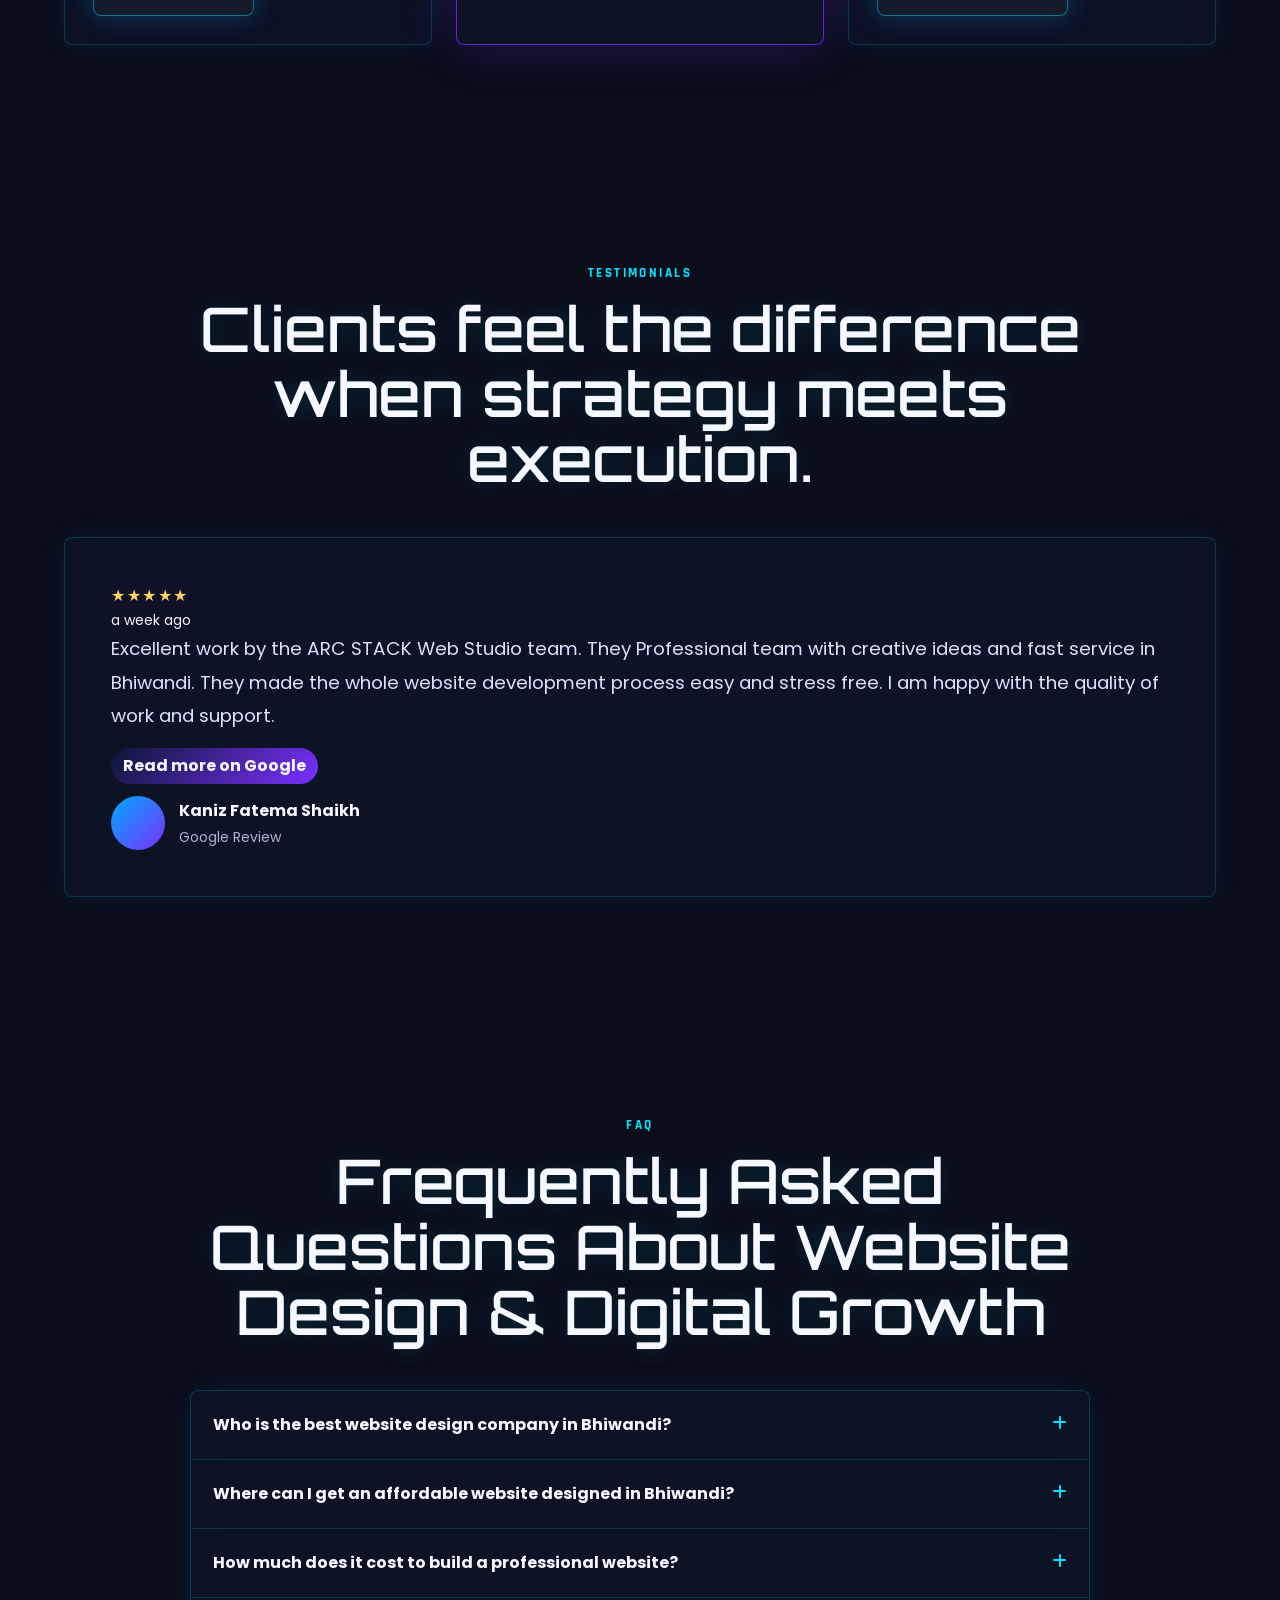
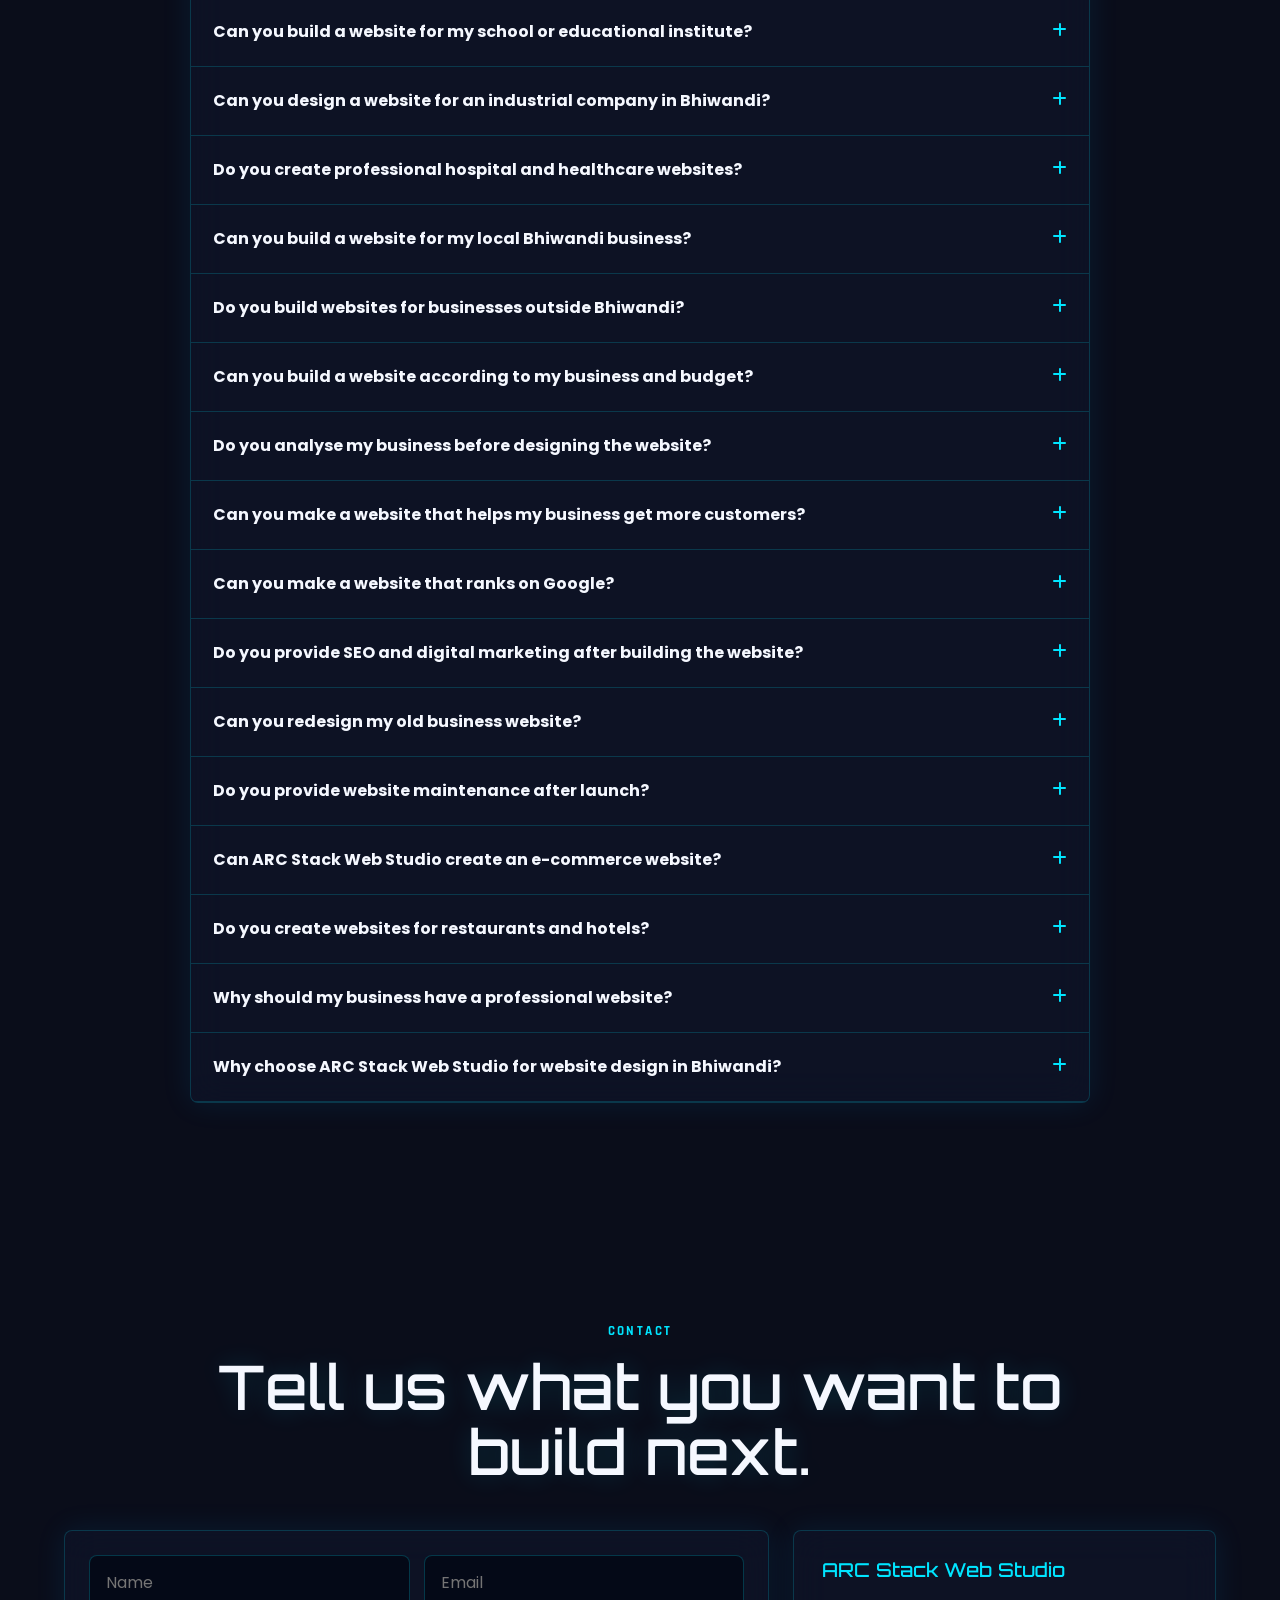
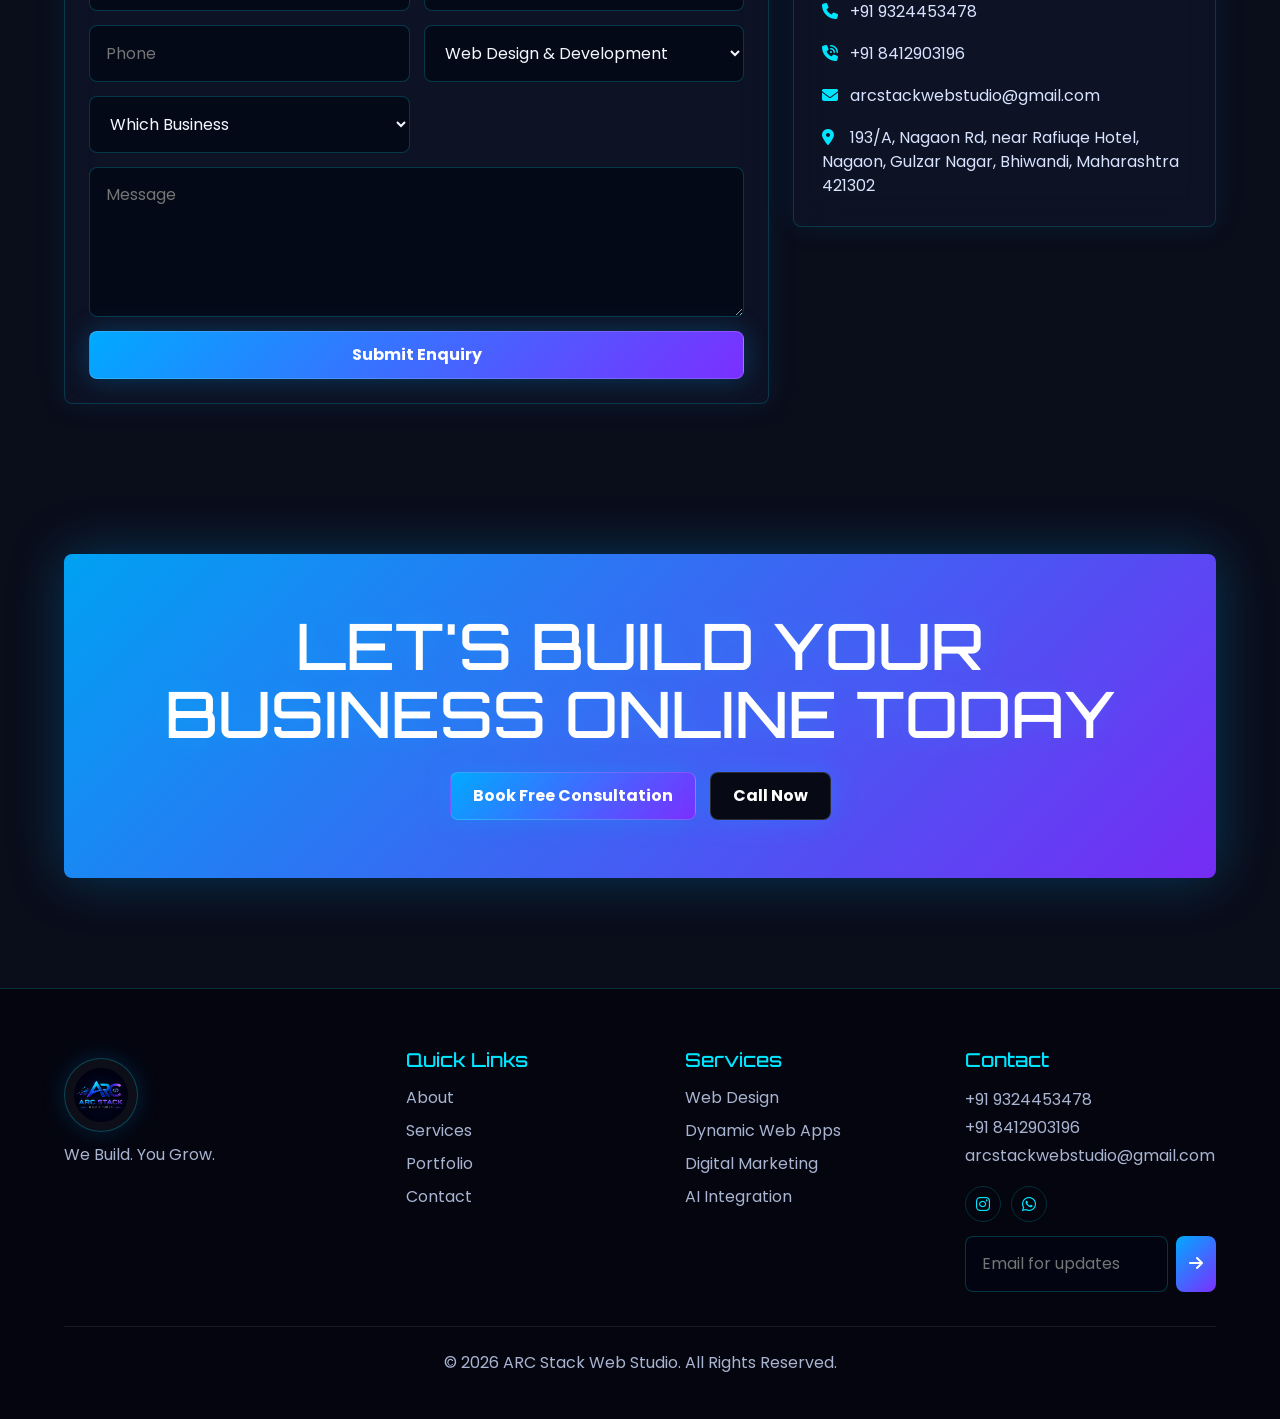
==== commit 5f00888e: "Classes Website Updated" ====
--- a/index.html
+++ b/index.html
@@ -104,6 +104,17 @@
           <h3>Wisdom Academy School</h3>
           <p>Web Design</p>
           <a href="https://wisdomacademyschool.com/" target="_blank" rel="noopener noreferrer">
+            View Project
+          </a>
+        </article>
+
+         <article class="project-card reveal col-12 col-md-6 col-lg-4" data-category="web">
+          <div class="mockup">
+            <img src="./assets/BE RANKERS Logo.jpeg" alt="BE RANKERS Logo">
+          </div>
+          <h3>BE RANKERS Classes</h3>
+          <p>Coaching Classes</p>
+          <a href="https://berankersclasses.com/" target="_blank" rel="noopener noreferrer">
             View Project
           </a>
         </article>
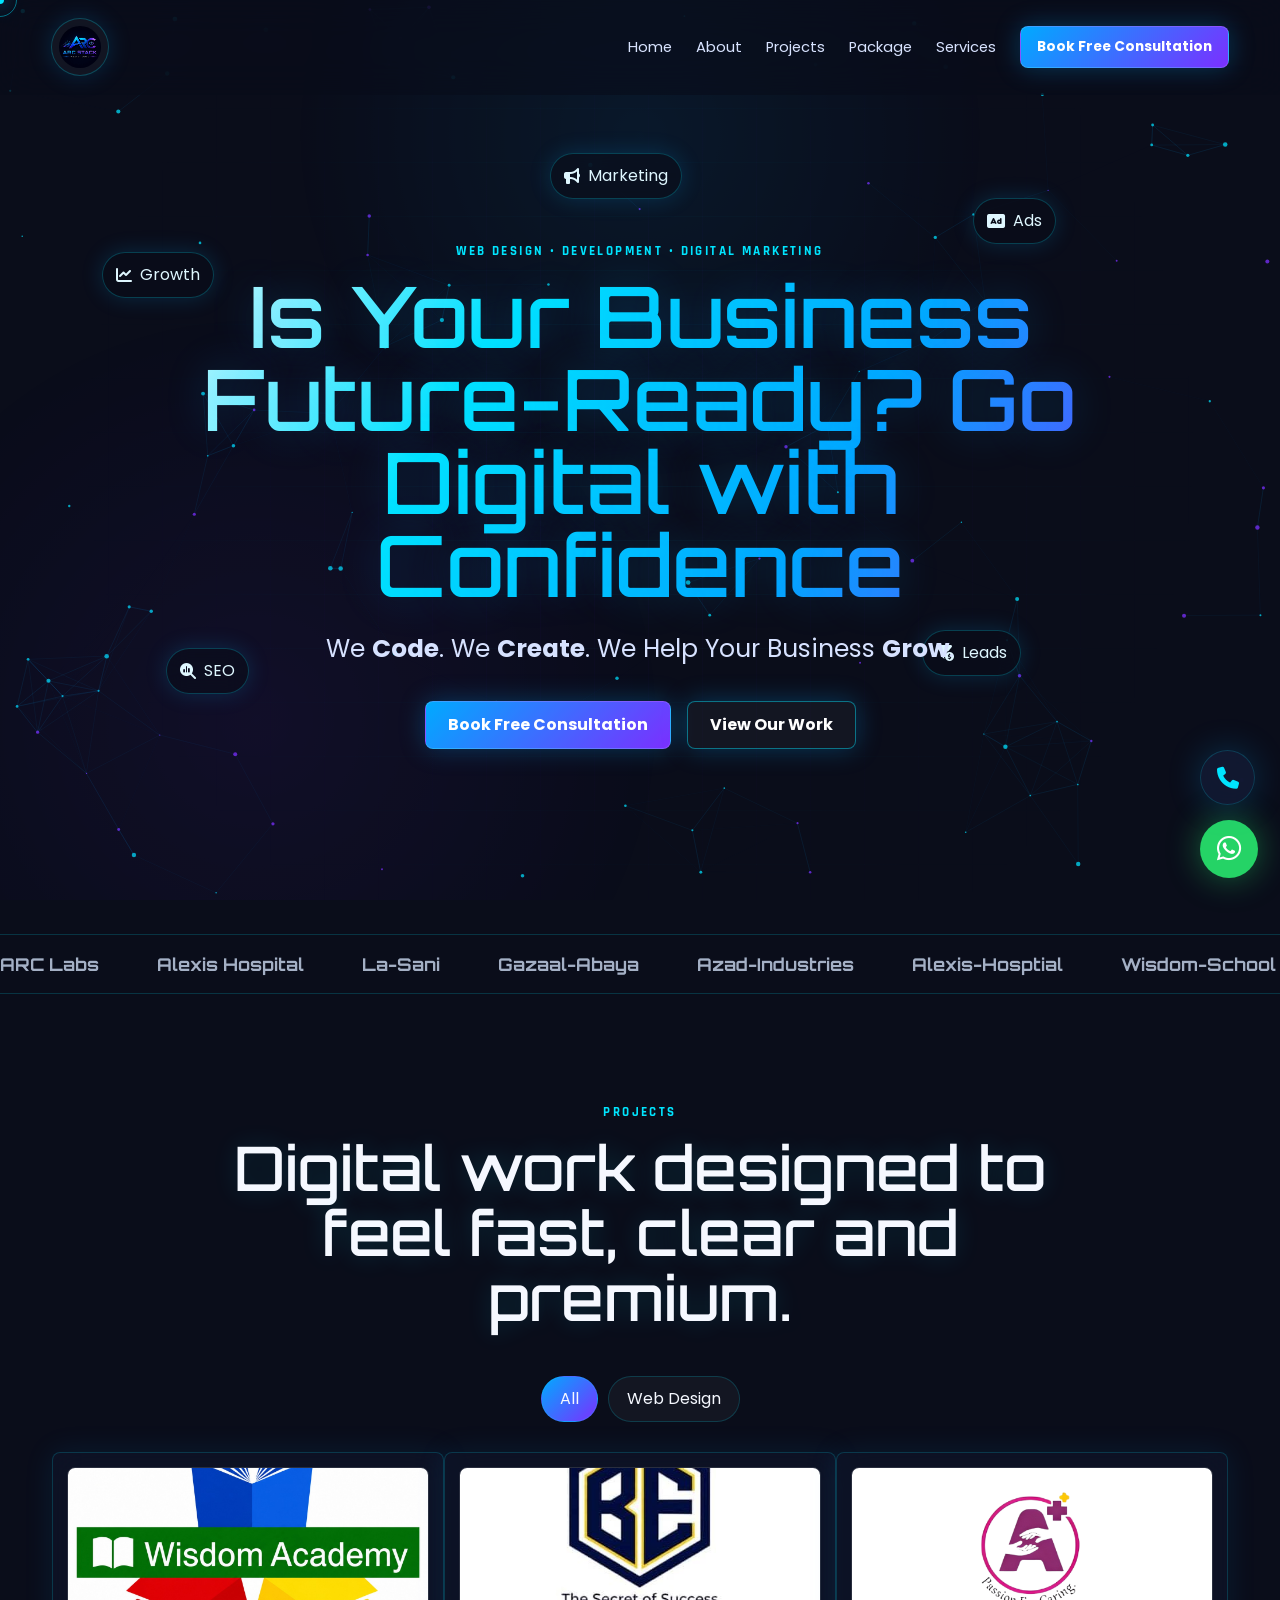
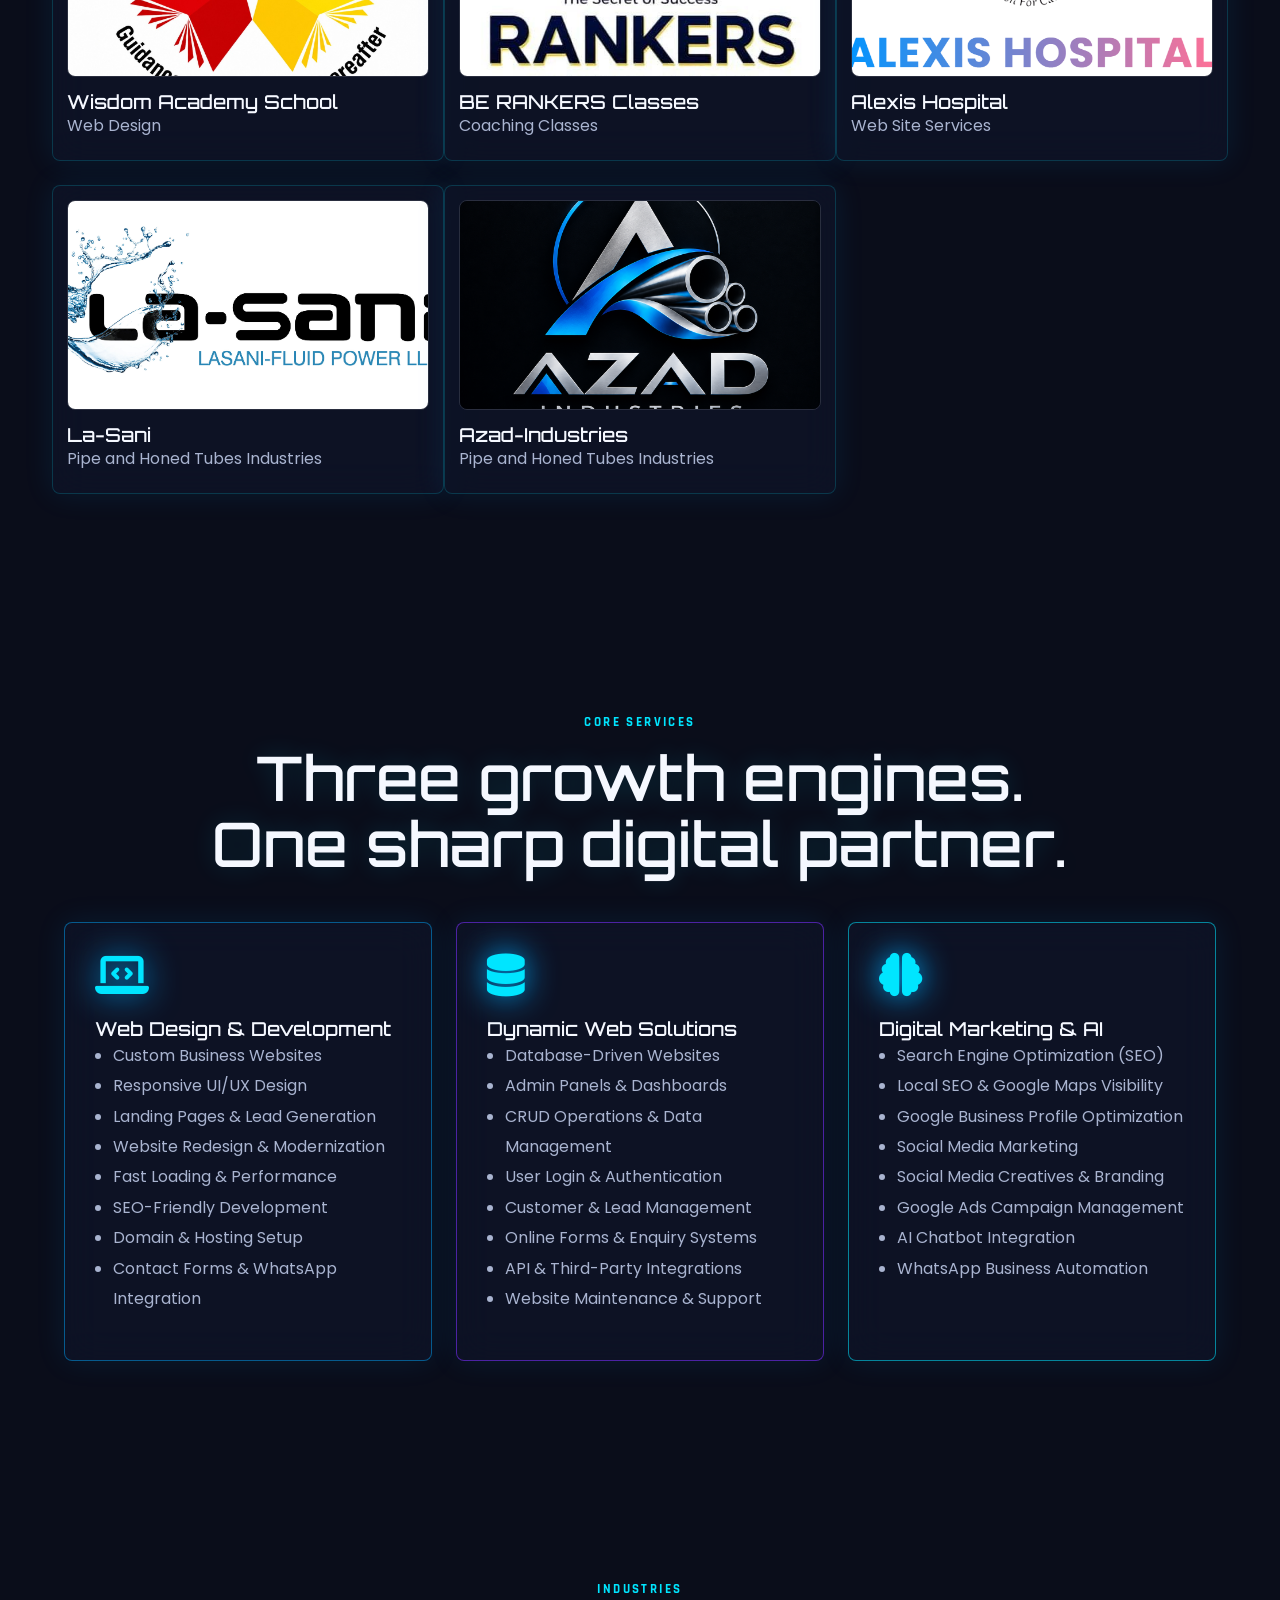
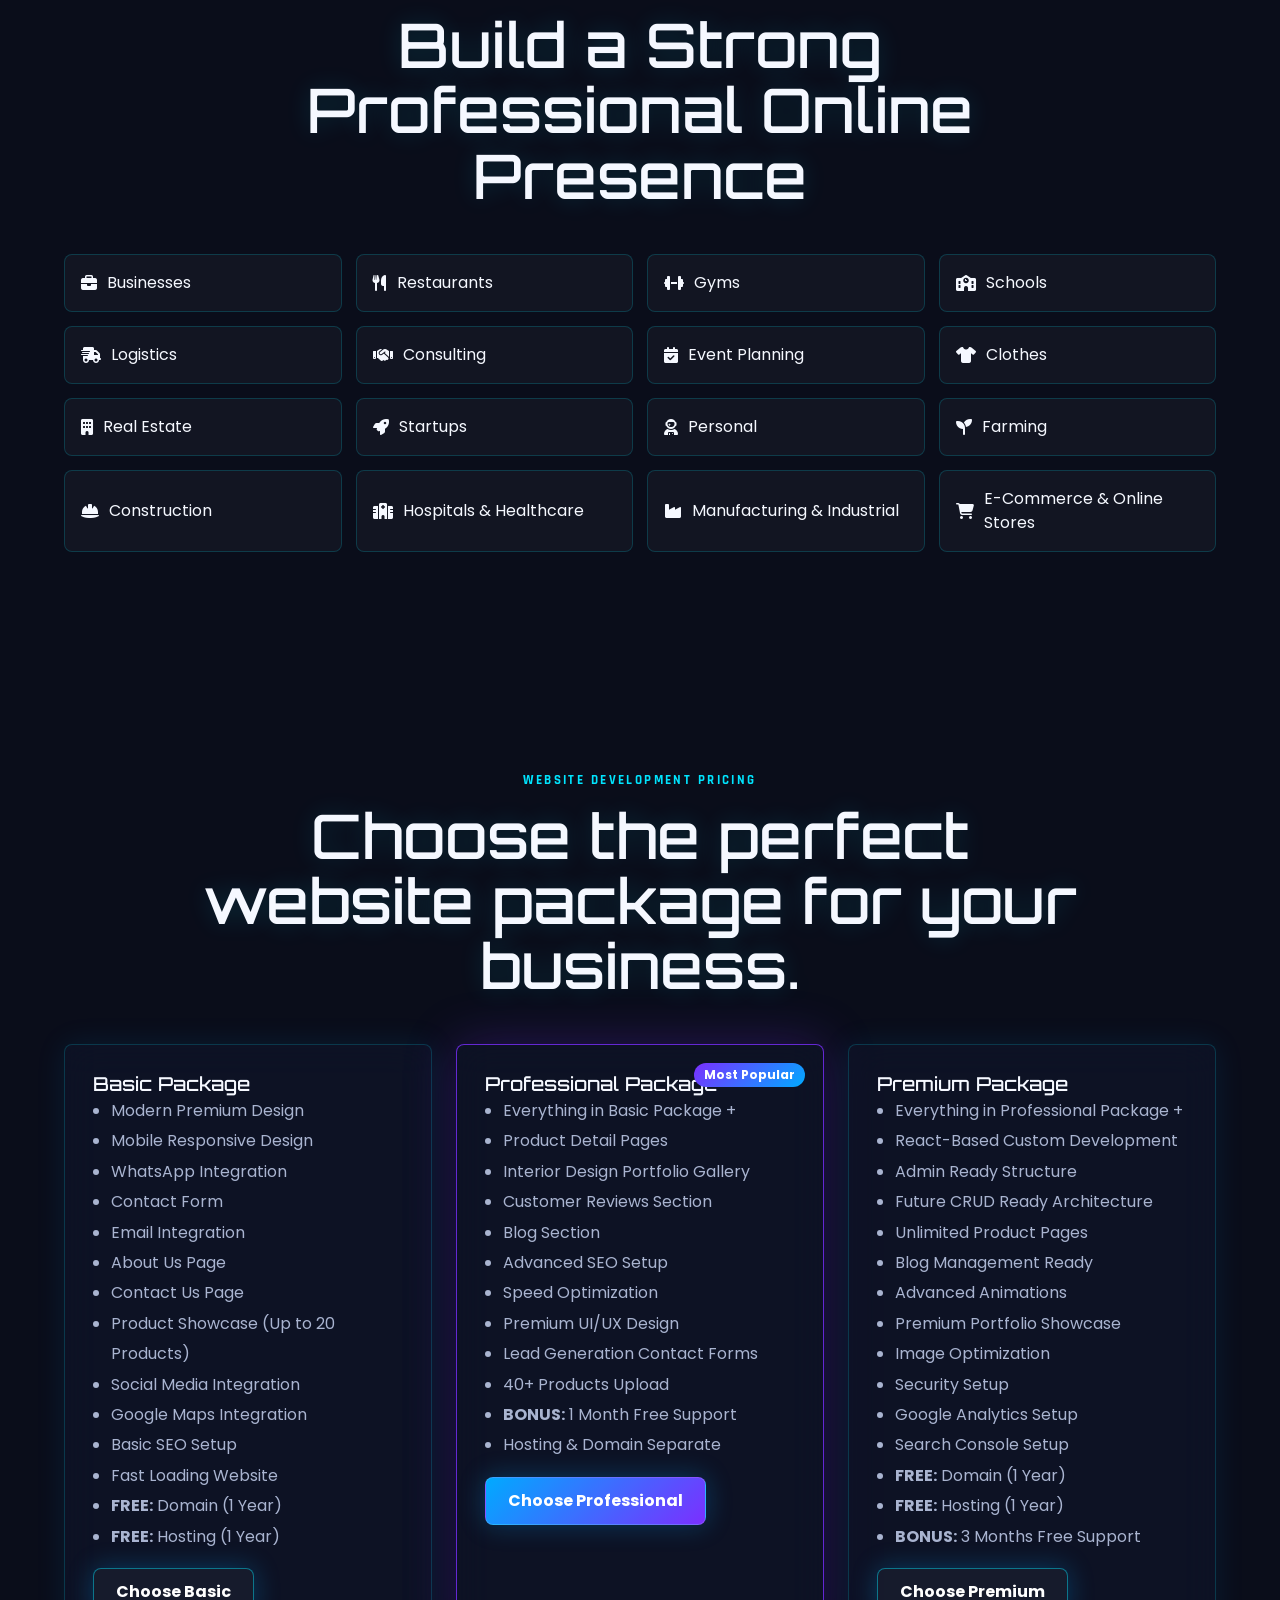
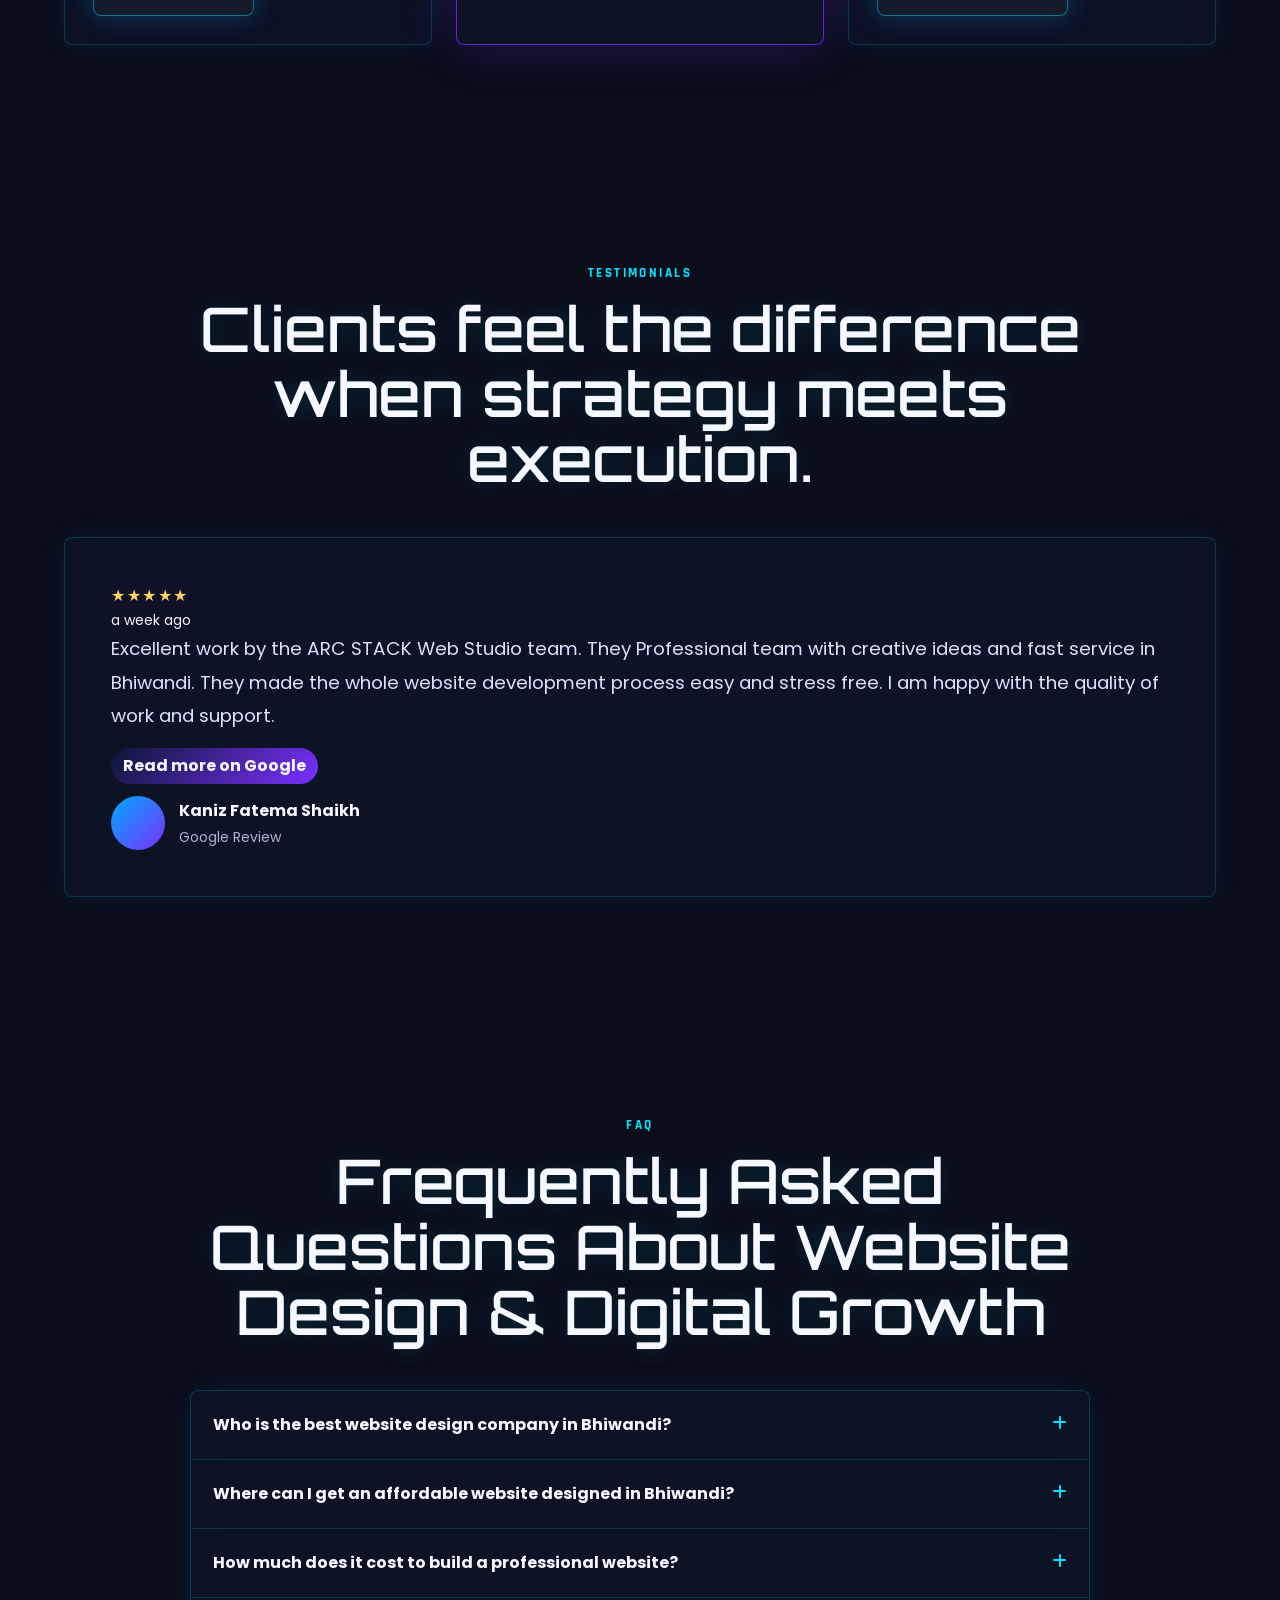
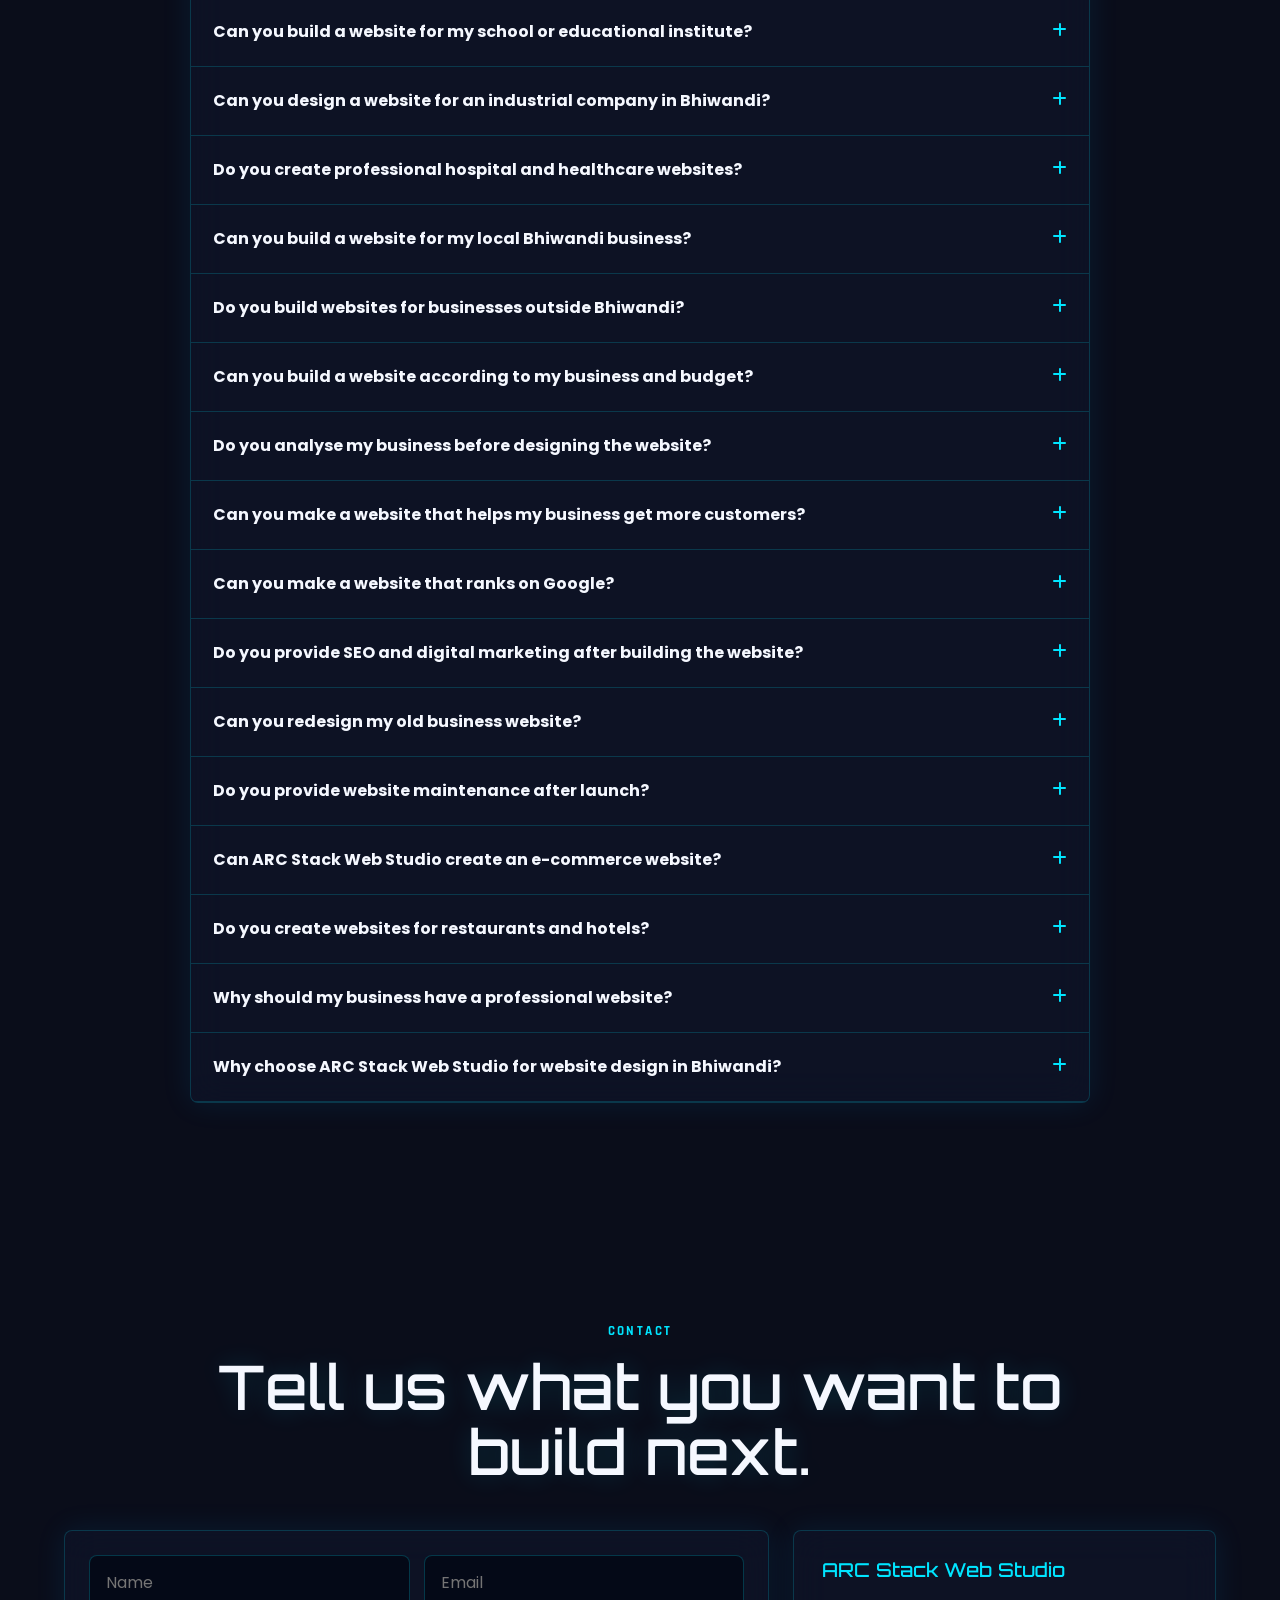
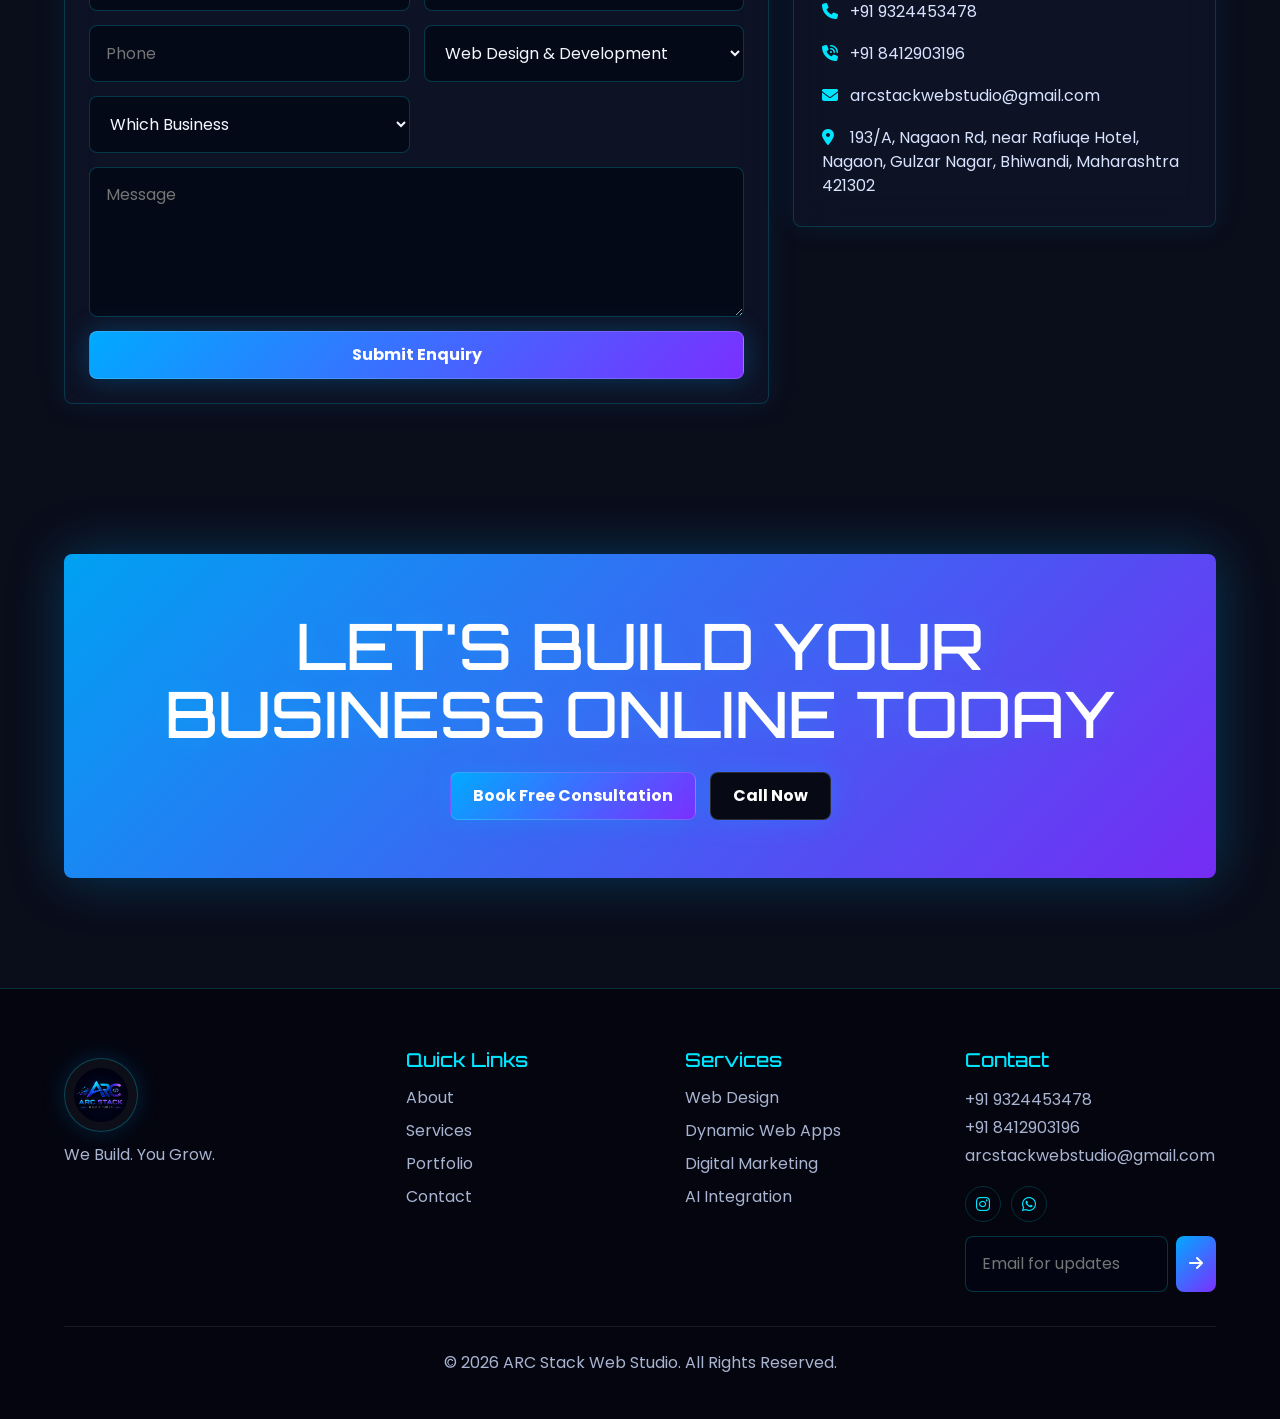
==== commit 33d61dec: "New Website Updated" ====
--- a/index.html
+++ b/index.html
@@ -132,7 +132,7 @@
             <img src="./assets/lasani-logo-white.png" alt="La-Sani Logo">
           </div>
           <h3>La-Sani</h3>
-          <p>Web Design </p><a href="https://www.la-sani.com/">View Project</a>
+          <p>Pipe and Honed Tubes Industries</p><a href="https://www.la-sani.com/">View Project</a>
         </article>      
 
         <article class="project-card reveal col-12 col-md-6 col-lg-4" data-category="marketing">
@@ -140,7 +140,7 @@
             <img src="./assets/Logo Fav.png" alt="Azad-Industries Logo">
           </div>
           <h3>Azad-Industries</h3>
-          <p>Marketing </p><a href="https://www.azadindustries.store/">View Project</a>
+          <p>Pipe and Honed Tubes Industries</p><a href="https://www.azadindustries.store/">View Project</a>
         </article>
 
         <!-- <article class="project-card reveal col-12 col-md-6 col-lg-4" data-category="seo">
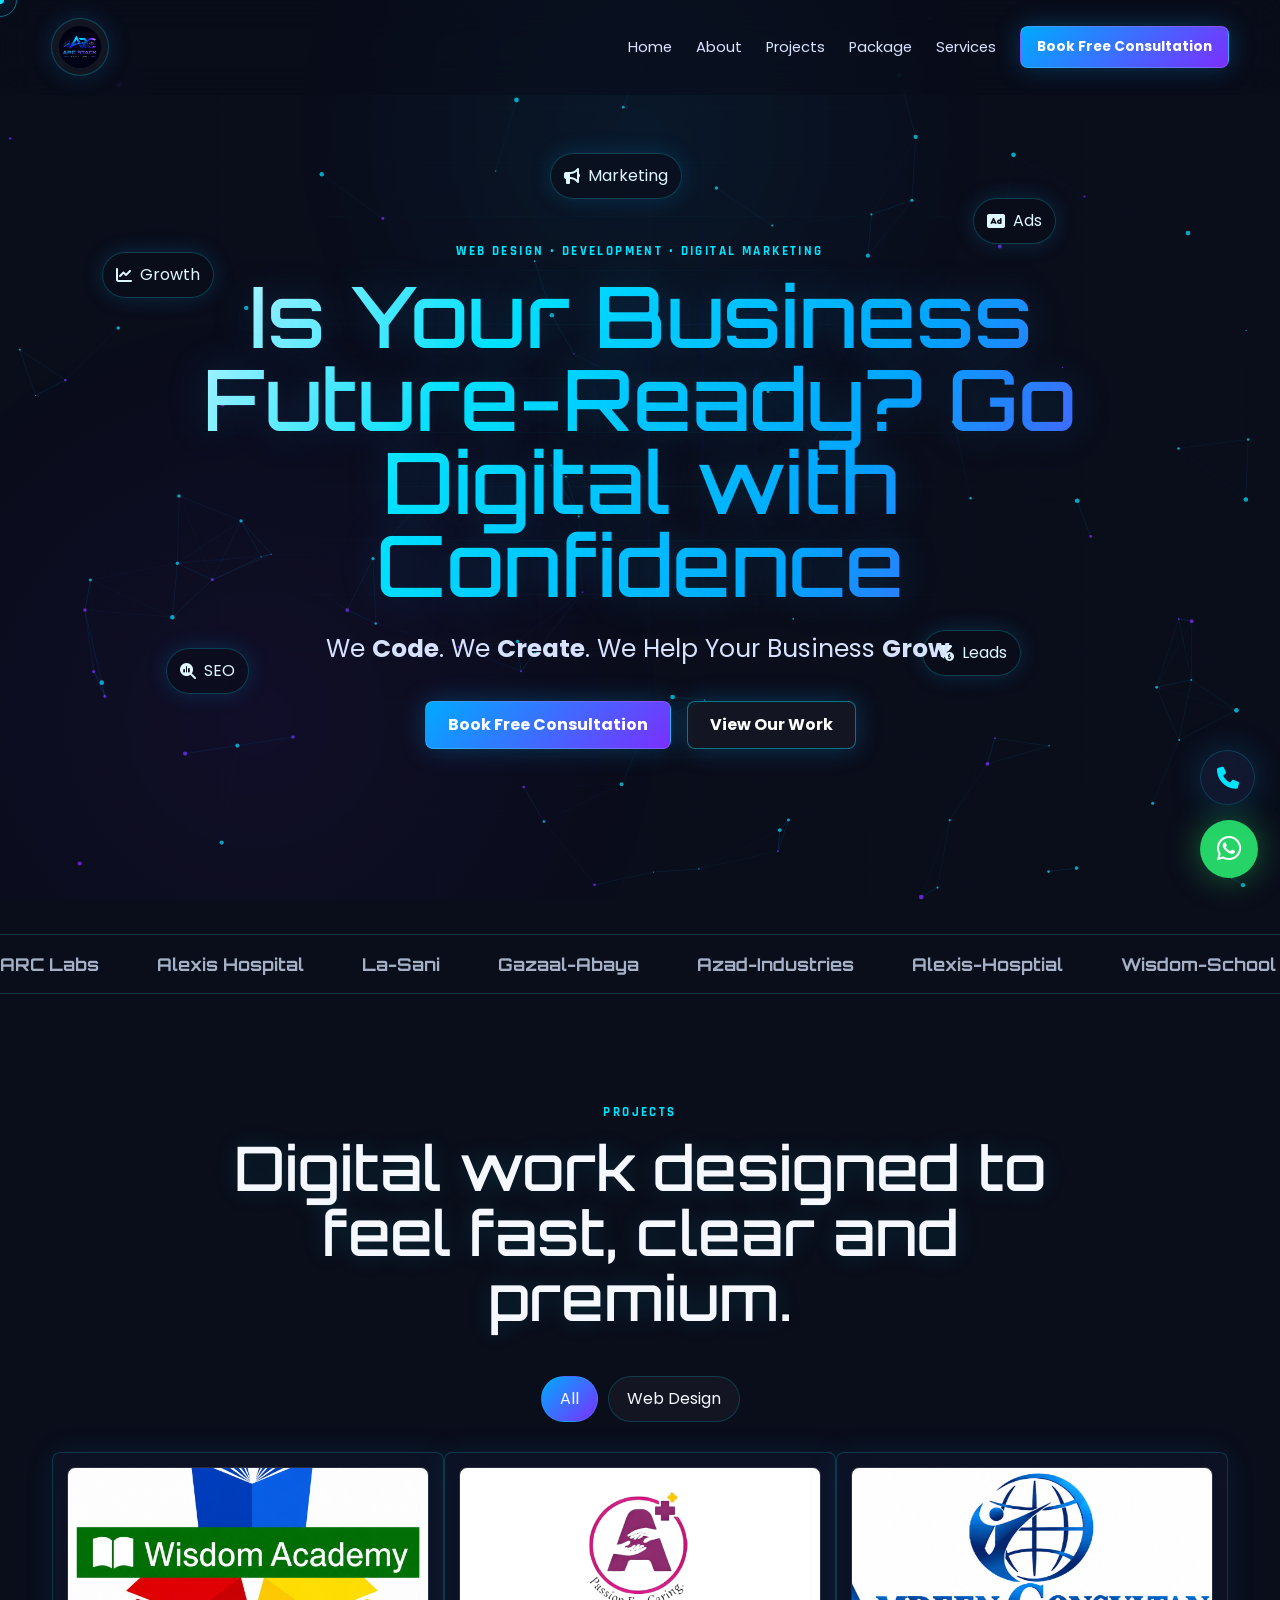
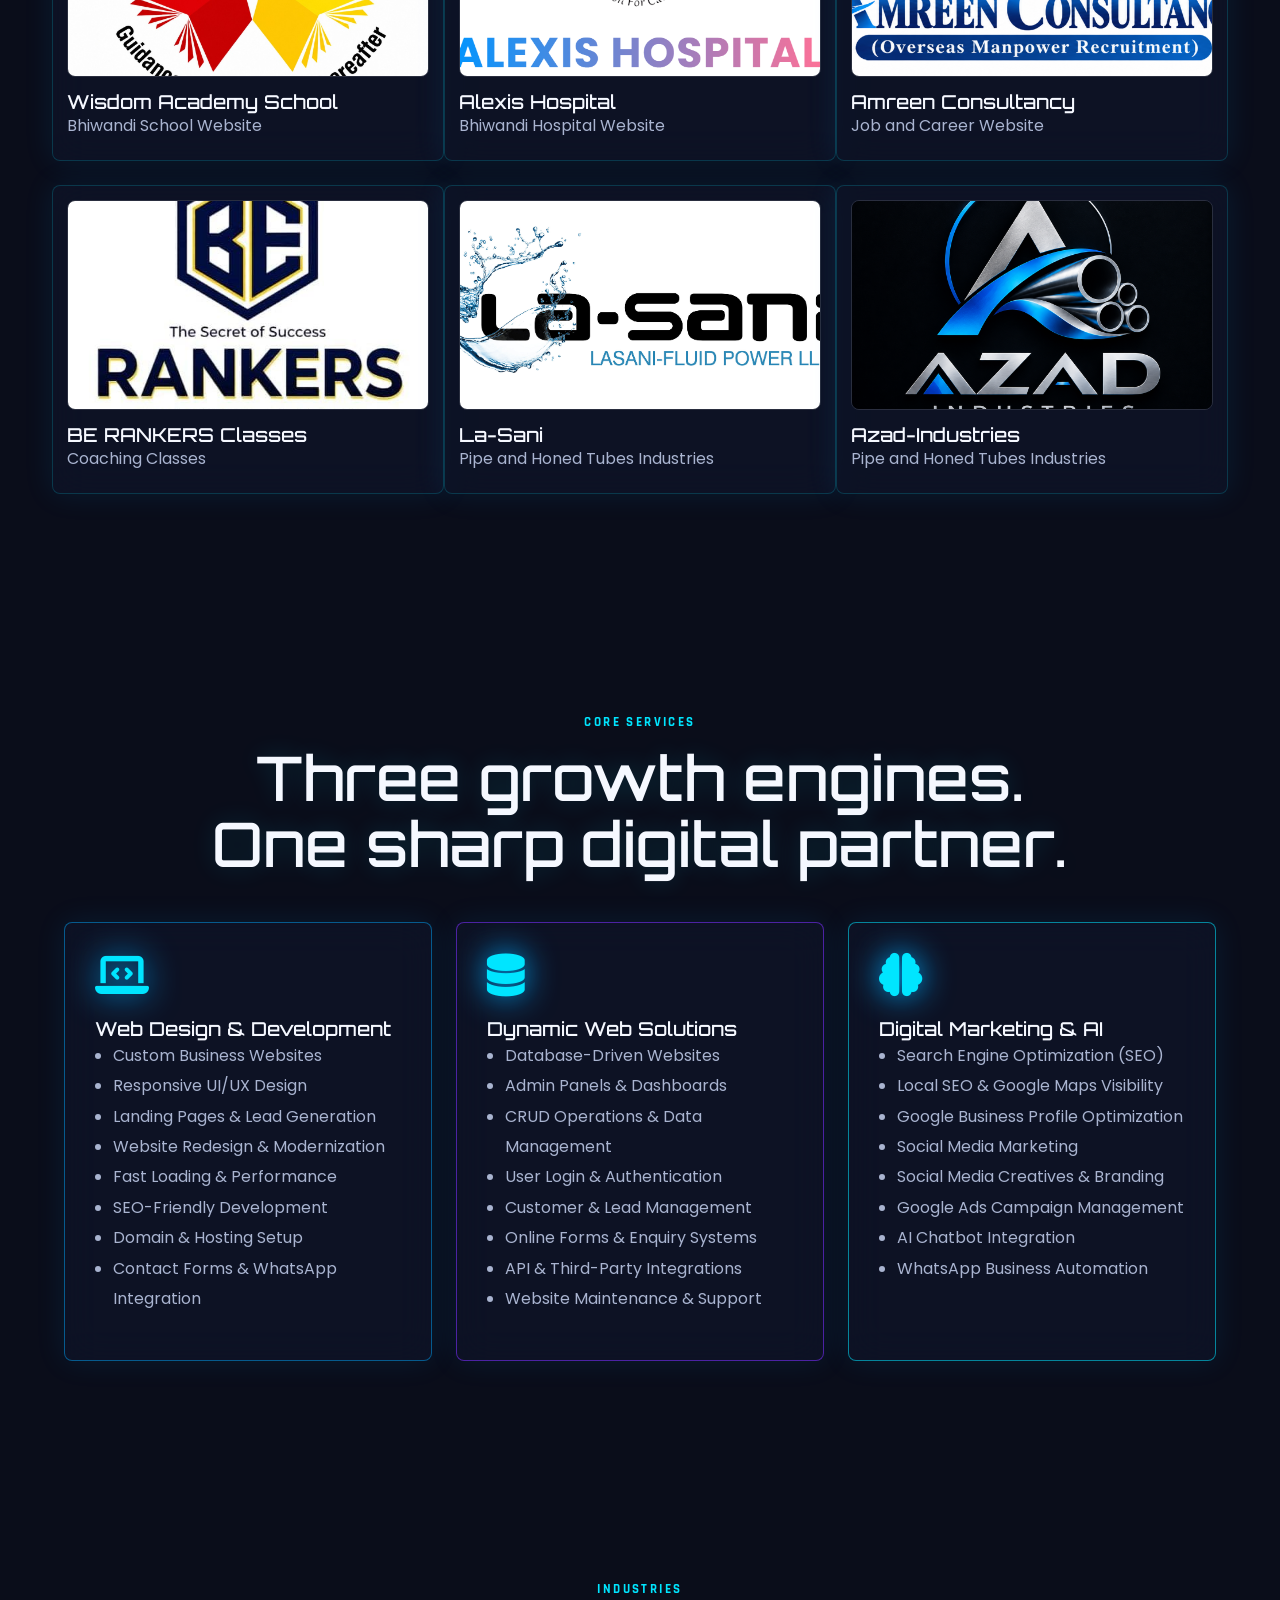
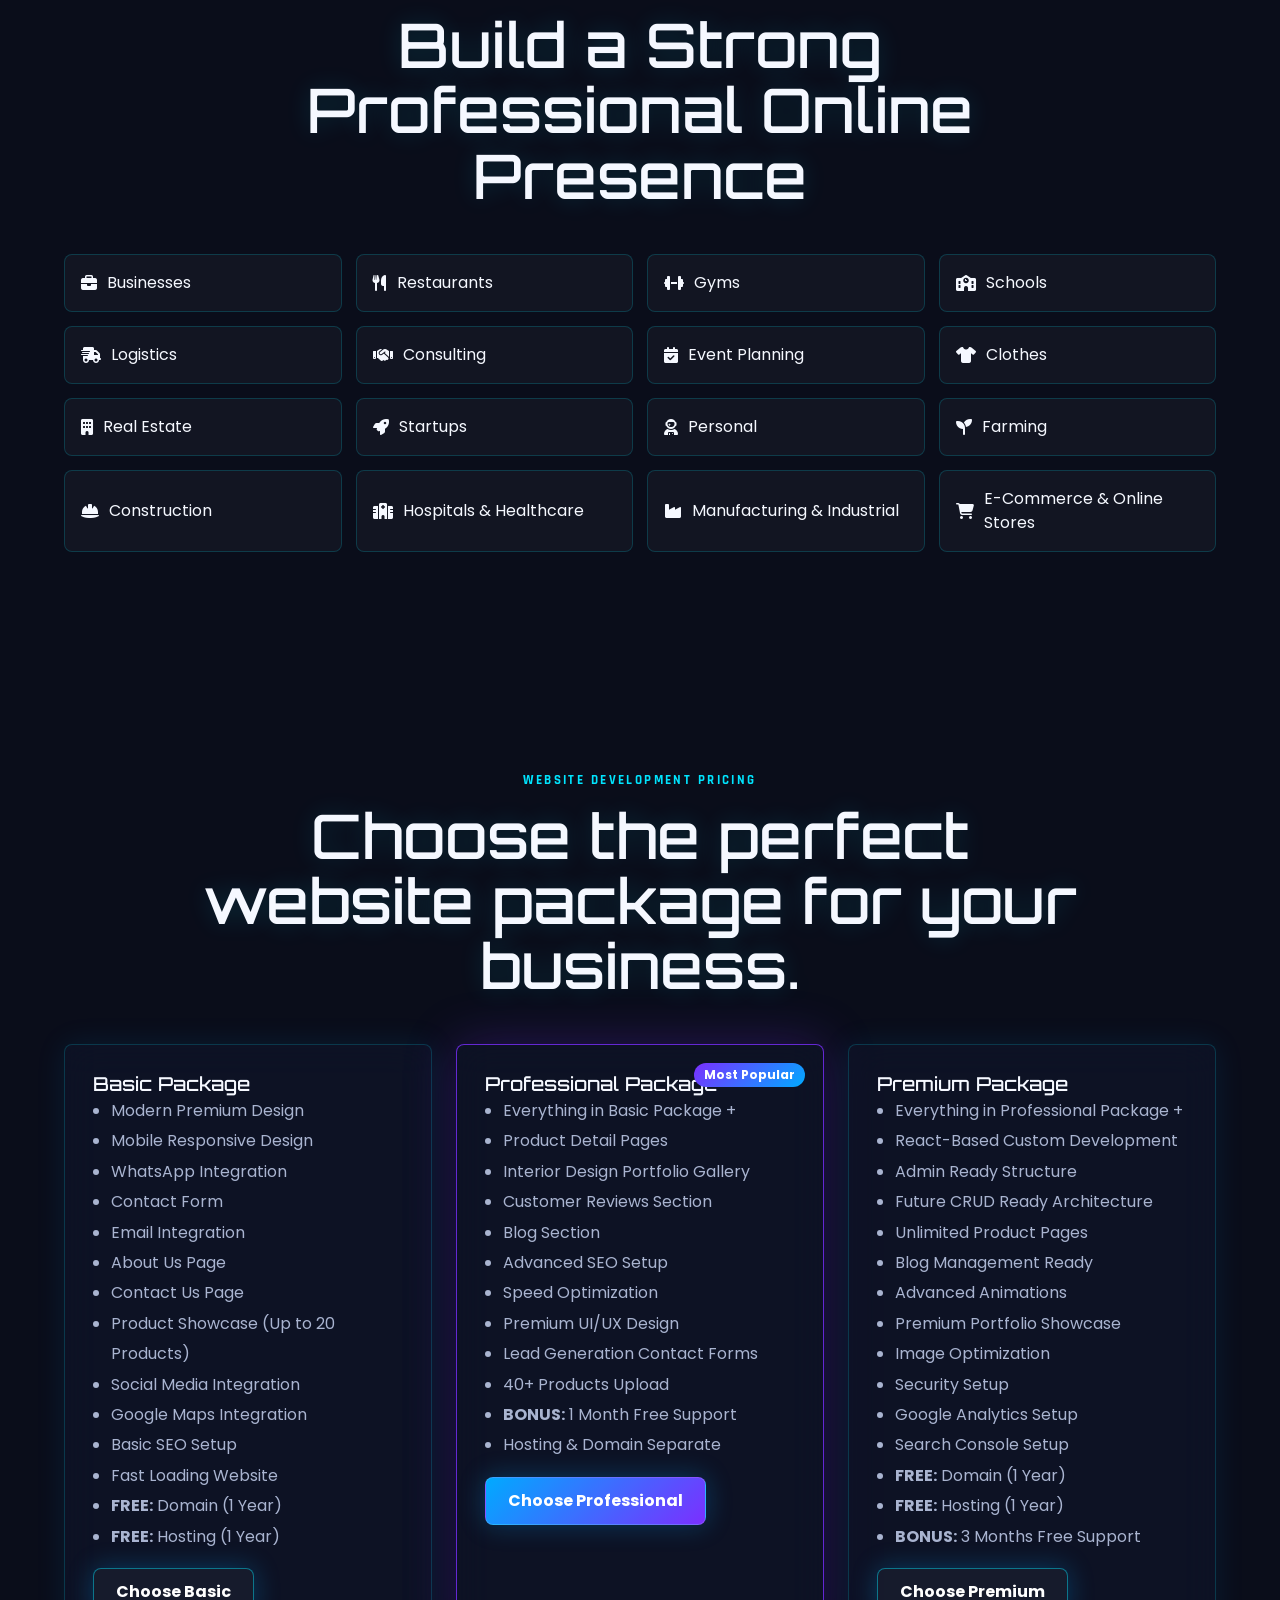
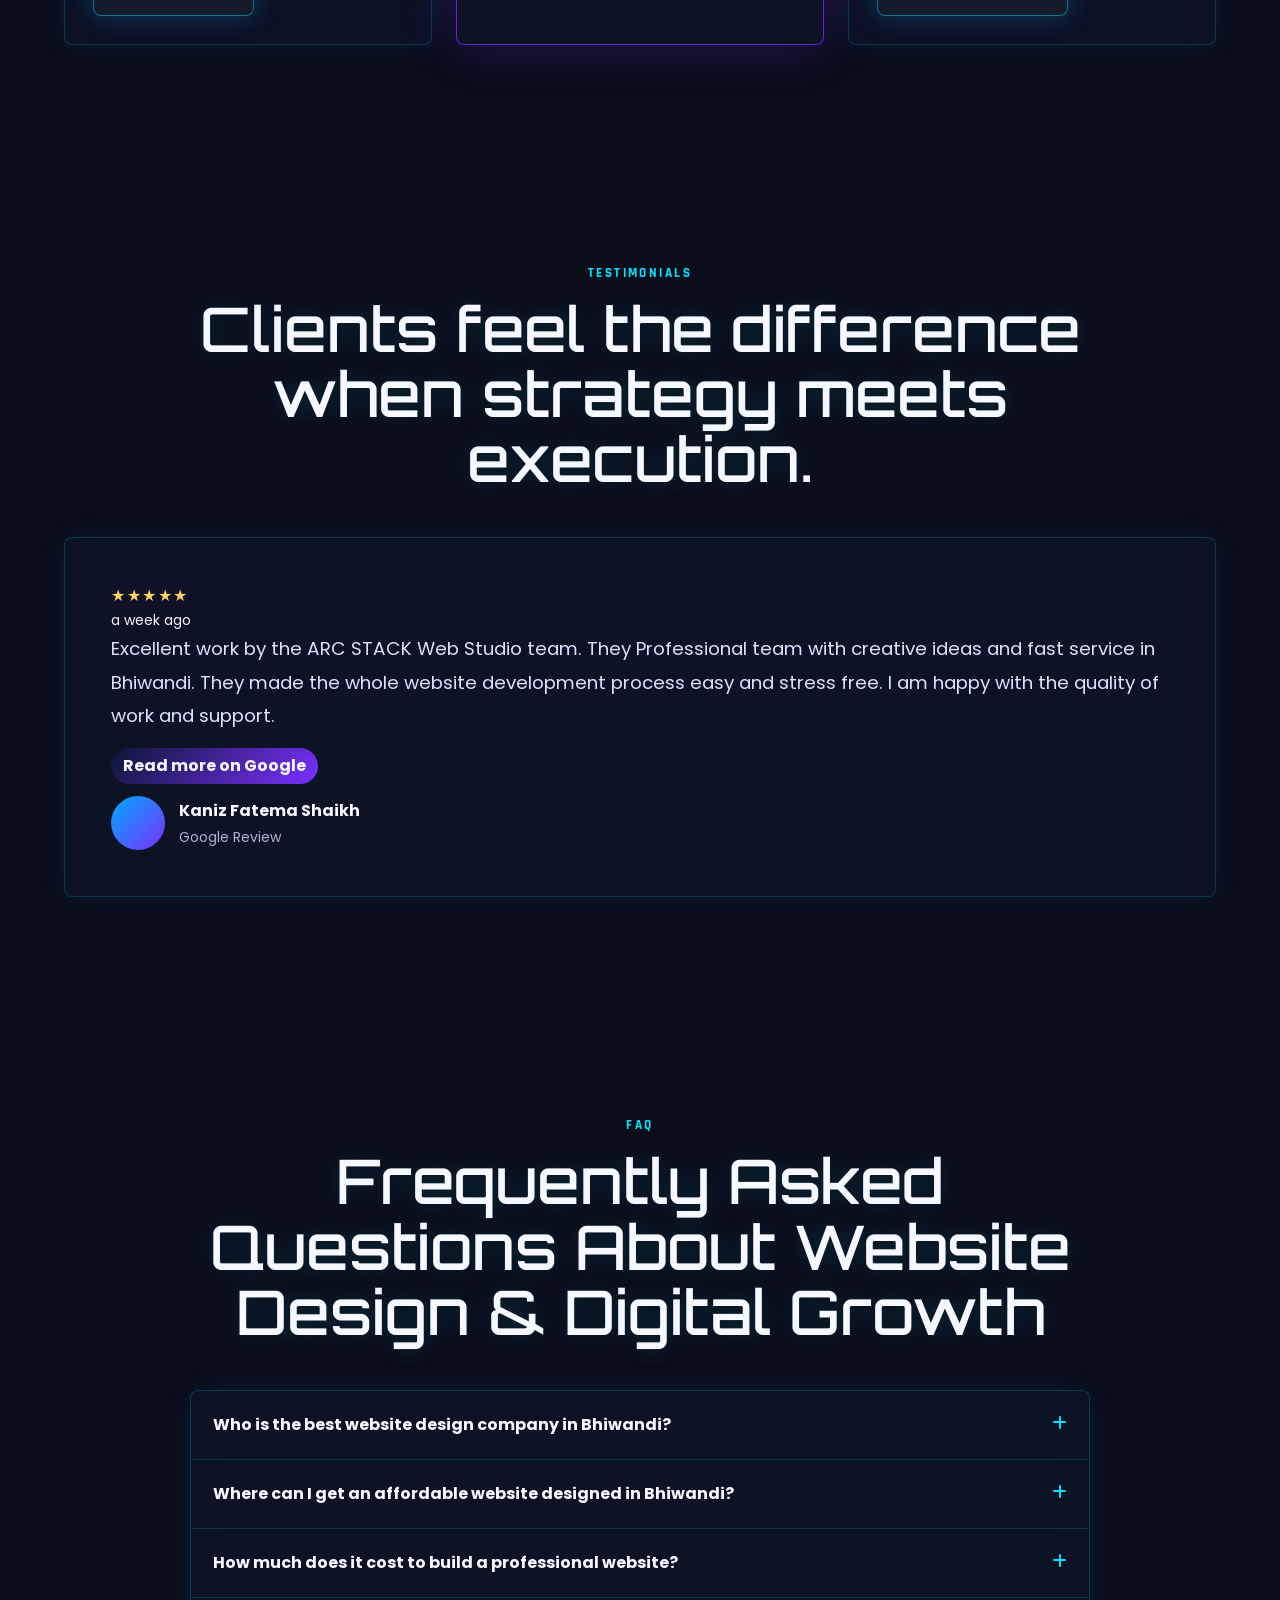
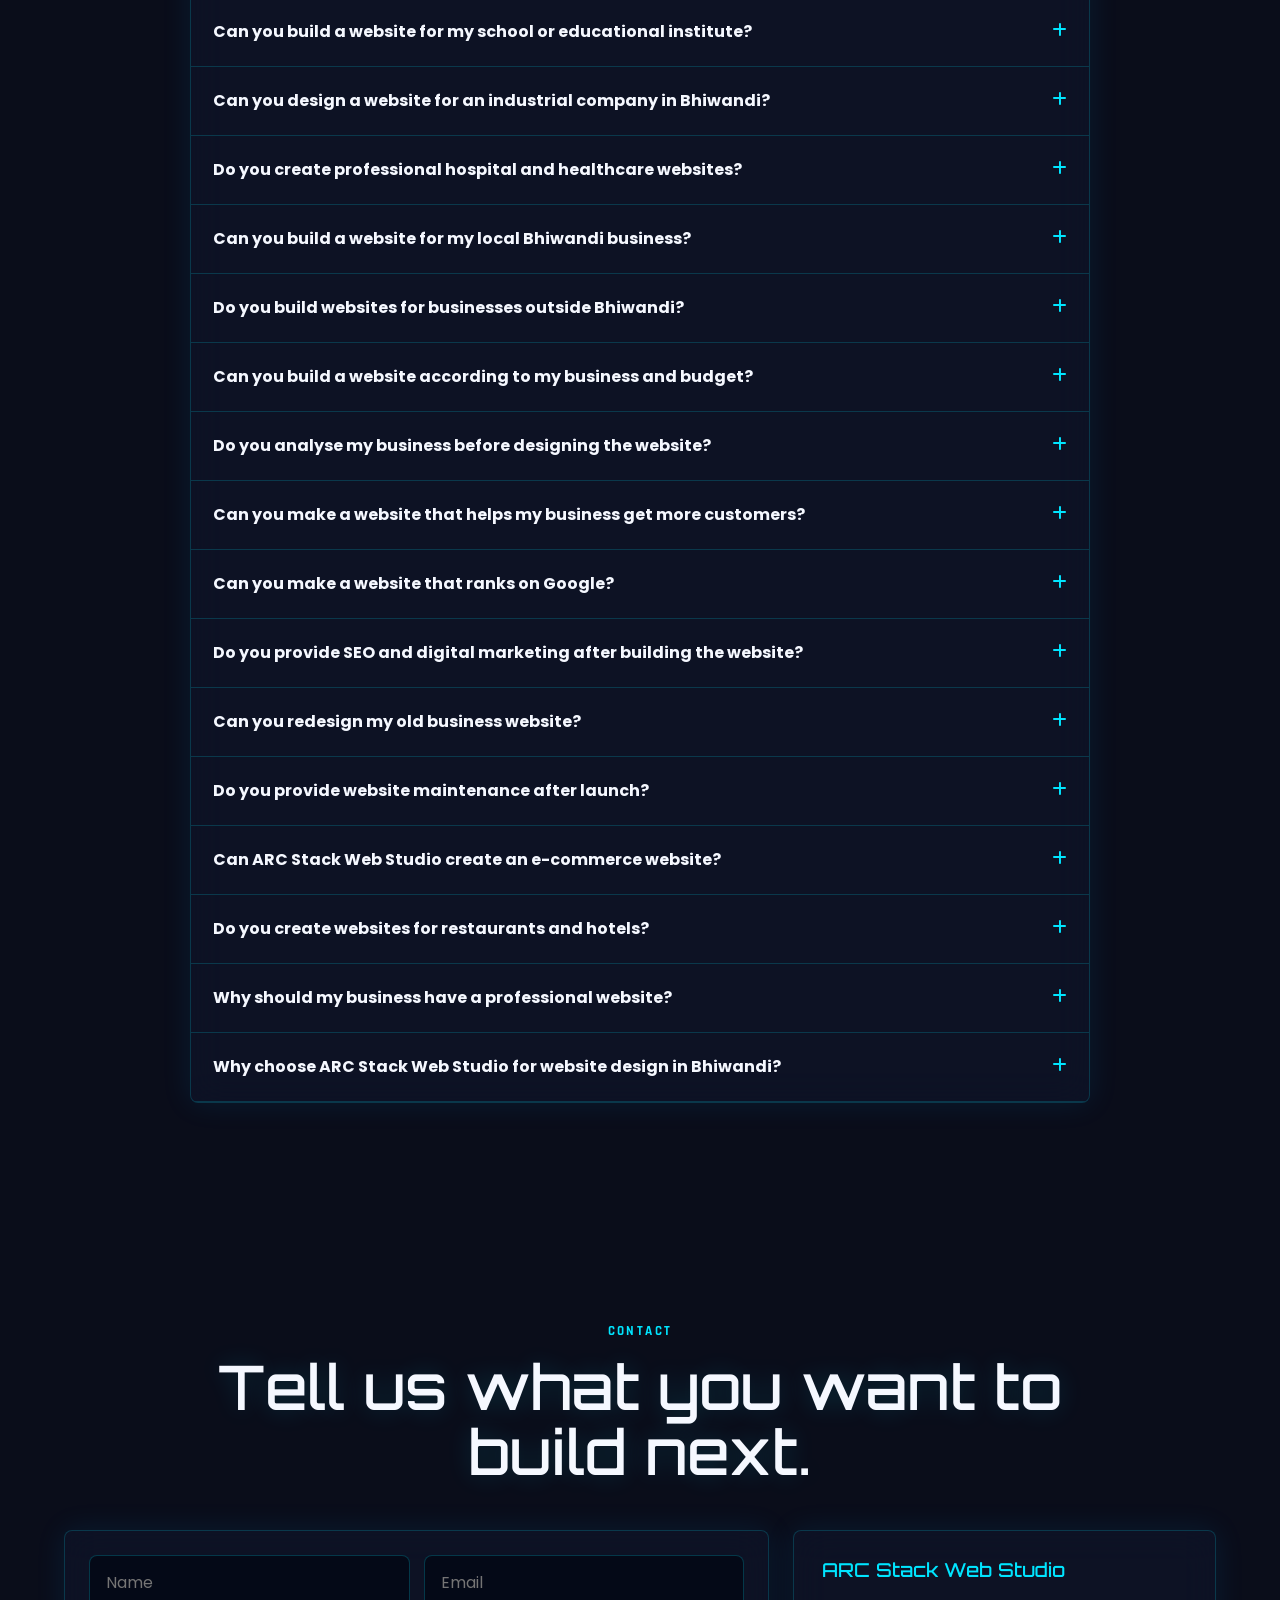
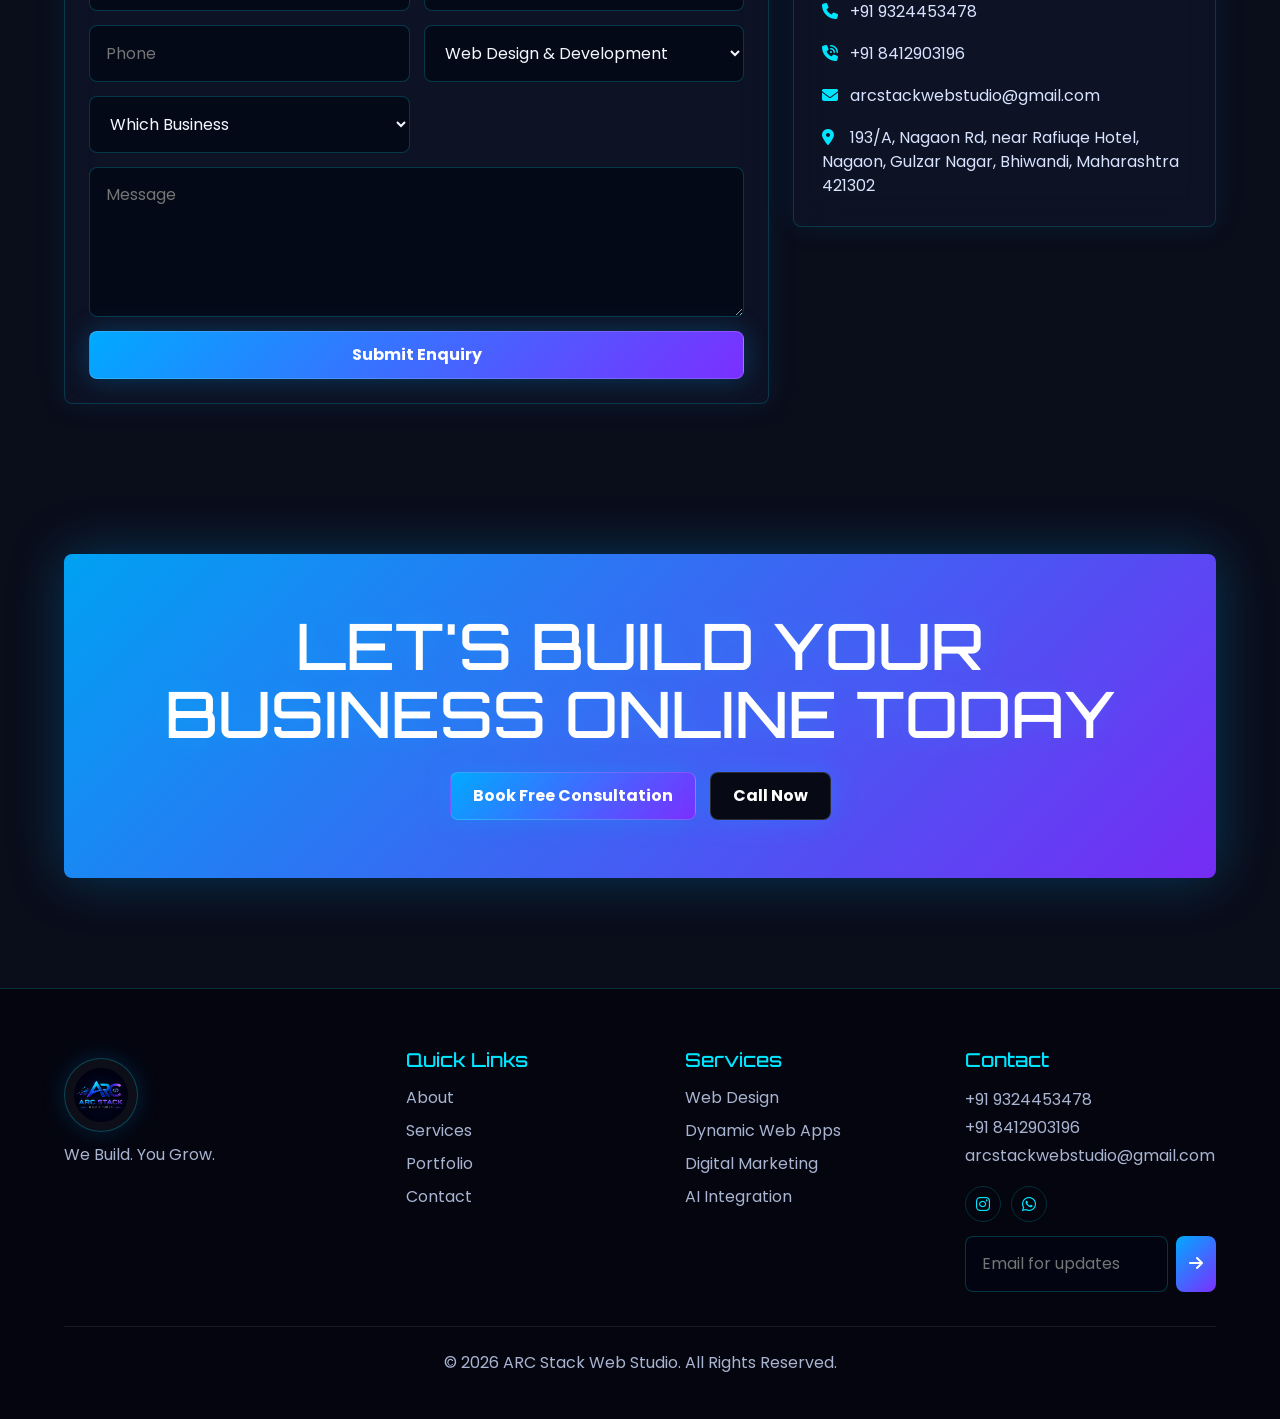
==== commit ab584528: "Amreen Consultancy project added" ====
--- a/index.html
+++ b/index.html
@@ -102,10 +102,26 @@
             <img src="./assets/Wisdom-school-logo.jpeg" alt="Wisdom Academy School Logo">
           </div>
           <h3>Wisdom Academy School</h3>
-          <p>Web Design</p>
+          <p>Bhiwandi School Website</p>
           <a href="https://wisdomacademyschool.com/" target="_blank" rel="noopener noreferrer">
             View Project
           </a>
+        </article>
+
+         <article class="project-card reveal col-12 col-md-6 col-lg-4" data-category="web">
+          <div class="mockup">
+            <img src="./assets/alexis-hospital.png" alt="ALEXIS HOSPITAL">
+          </div>
+          <h3>Alexis Hospital</h3>
+          <p>Bhiwandi Hospital Website</p><a href="https://alexishospitalbhiwandi.com/">View Project</a>
+        </article>
+
+        <article class="project-card reveal col-12 col-md-6 col-lg-4" data-category="web">
+          <div class="mockup">
+            <img src="./assets/Amreen Consultancy Logo.png" alt="Amreen Consultancy">
+          </div>
+          <h3>Amreen Consultancy</h3>
+          <p>Job and Career Website</p><a href="https://amreenconsultancy.com/">View Project</a>
         </article>
 
          <article class="project-card reveal col-12 col-md-6 col-lg-4" data-category="web">
@@ -117,14 +133,6 @@
           <a href="https://berankersclasses.com/" target="_blank" rel="noopener noreferrer">
             View Project
           </a>
-        </article>
-
-         <article class="project-card reveal col-12 col-md-6 col-lg-4" data-category="web">
-          <div class="mockup">
-            <img src="./assets/alexis-hospital.png" alt="ALEXIS HOSPITAL">
-          </div>
-          <h3>Alexis Hospital</h3>
-          <p>Web Site Services</p><a href="https://alexishospitalbhiwandi.com/">View Project</a>
         </article>
 
         <article class="project-card reveal col-12 col-md-6 col-lg-4" data-category="web">
